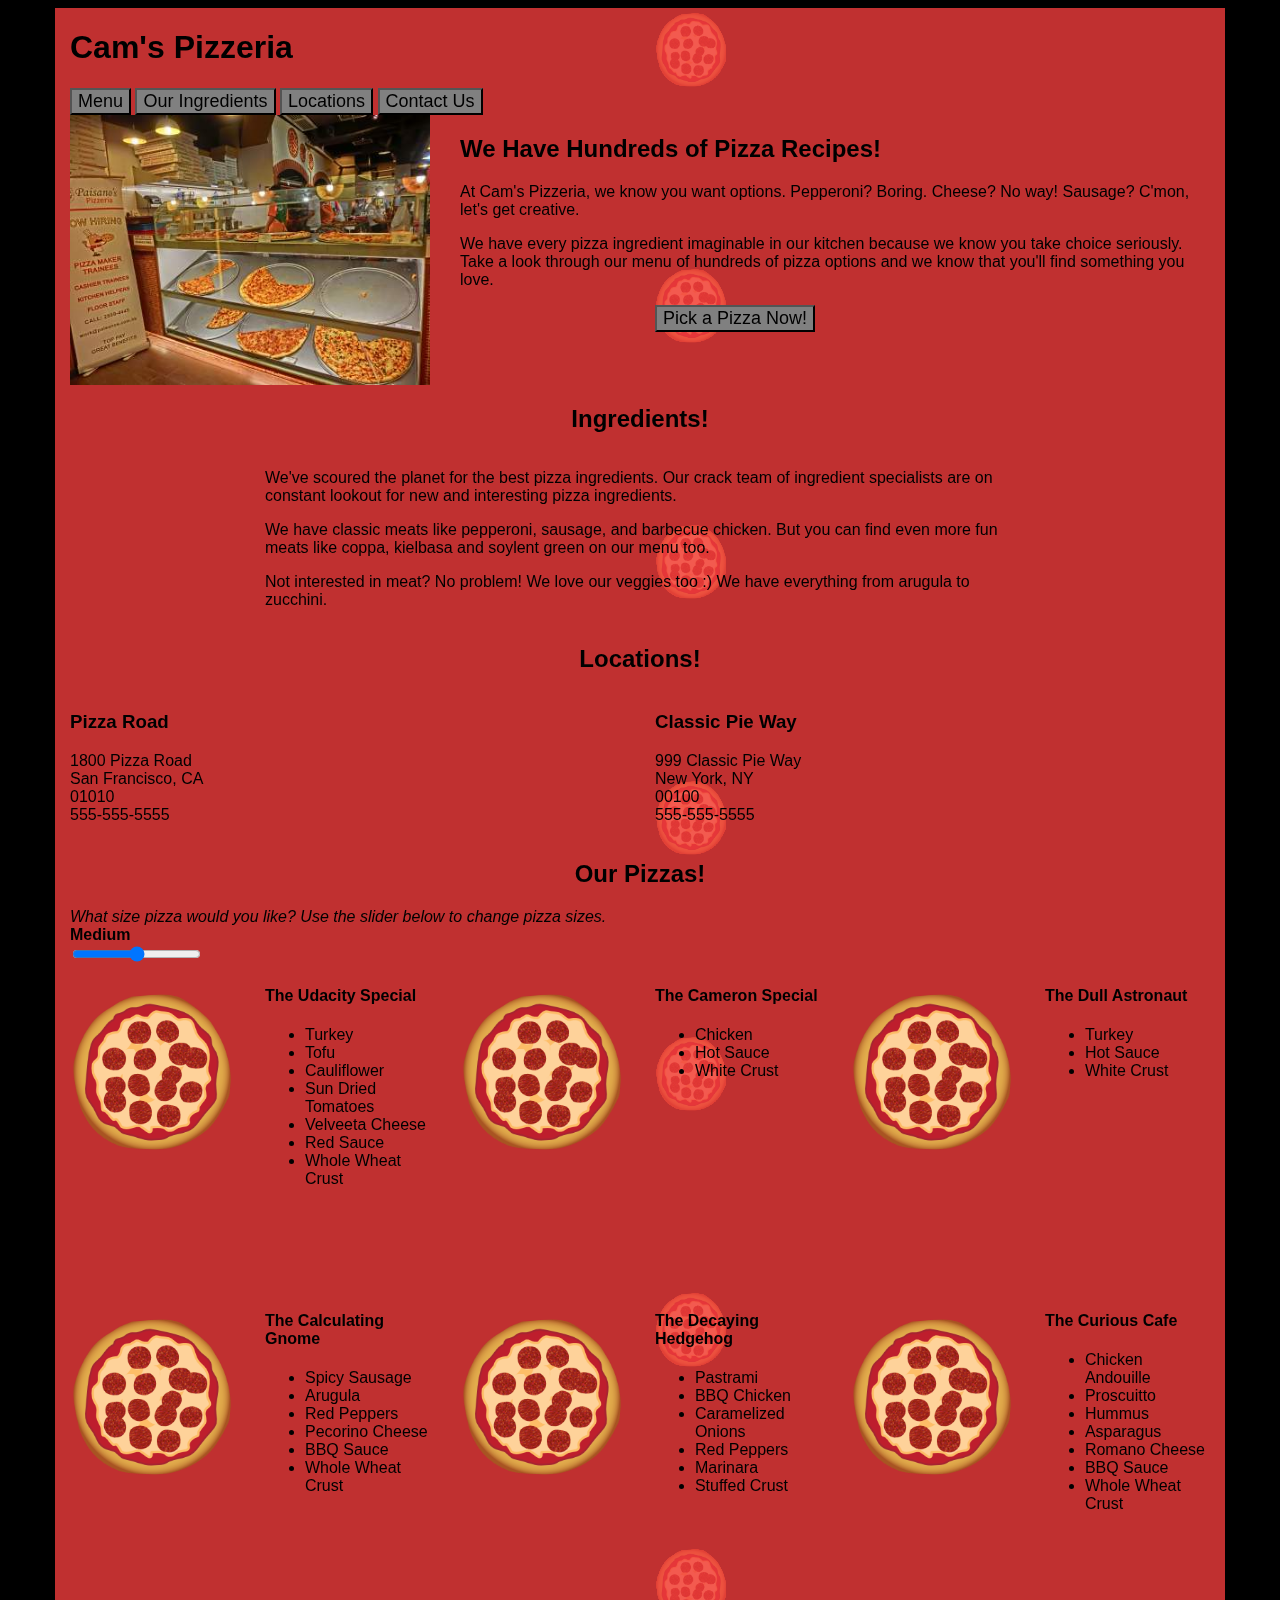
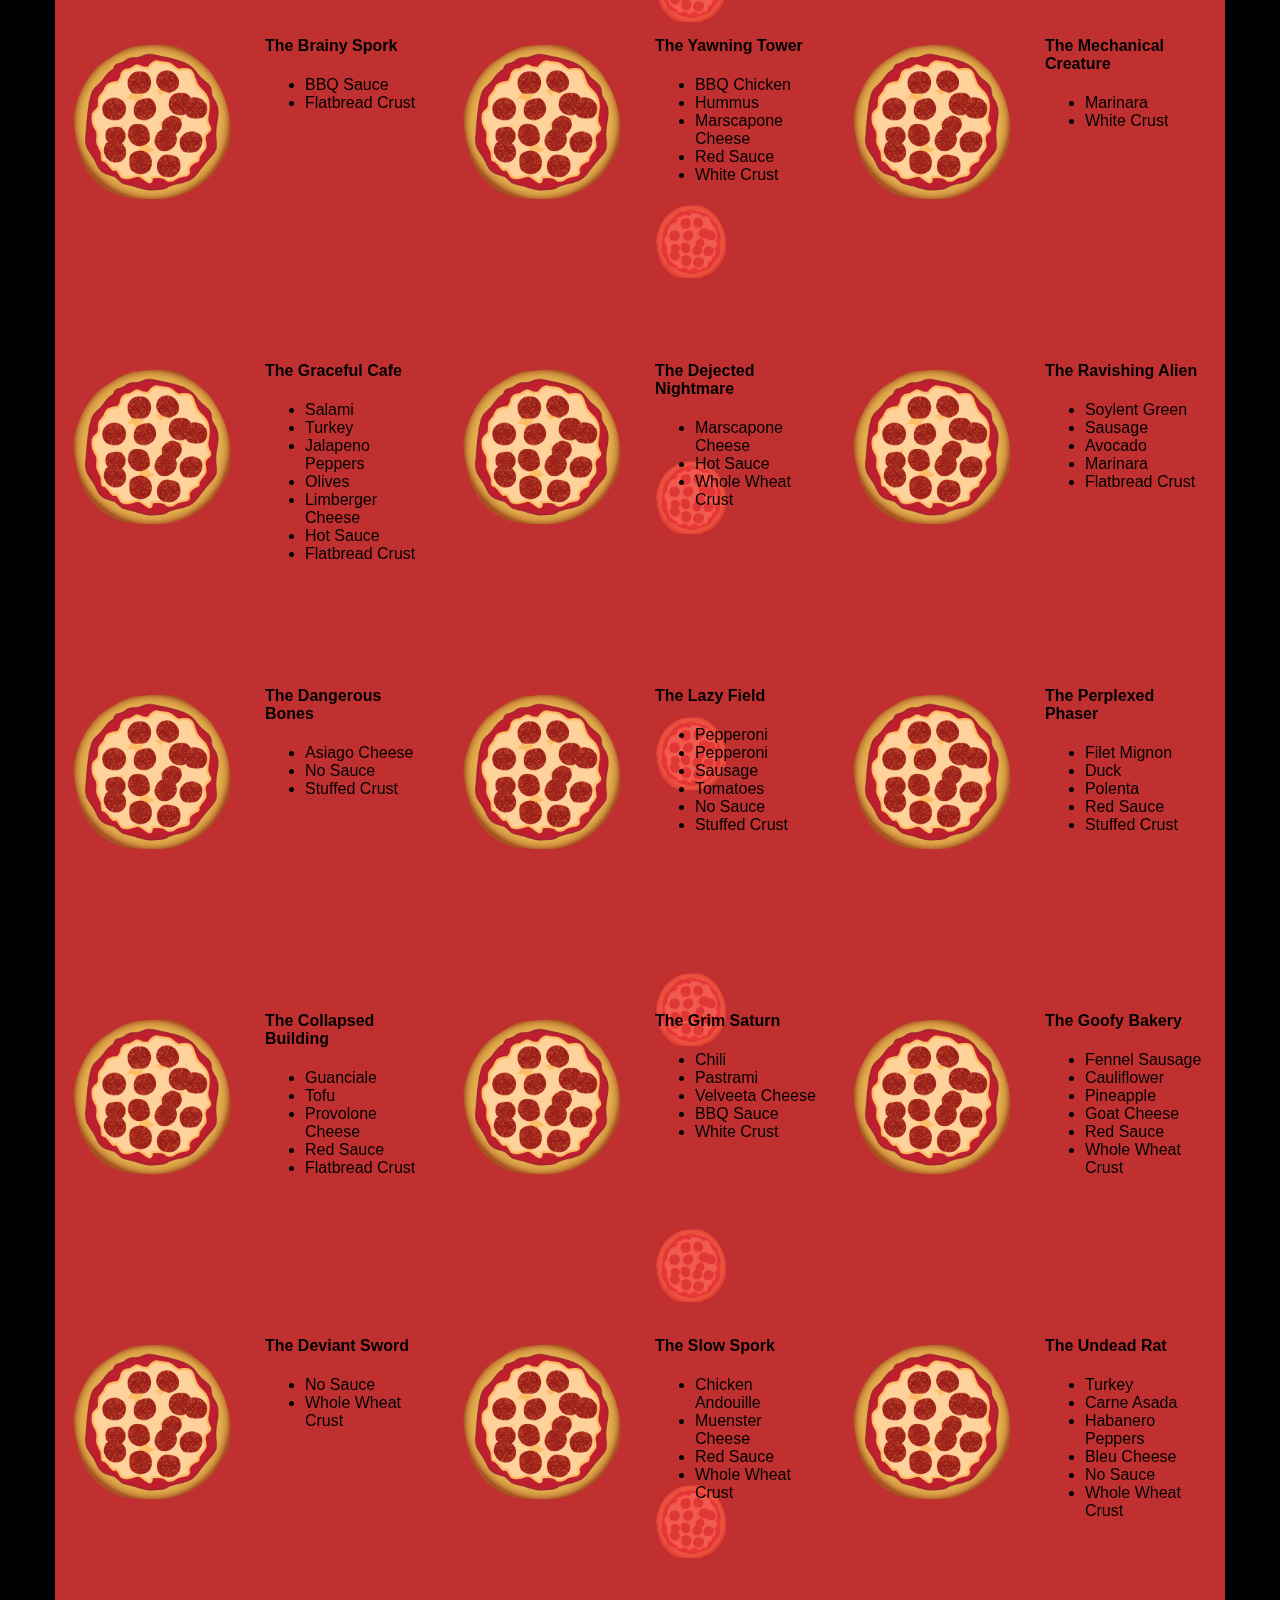
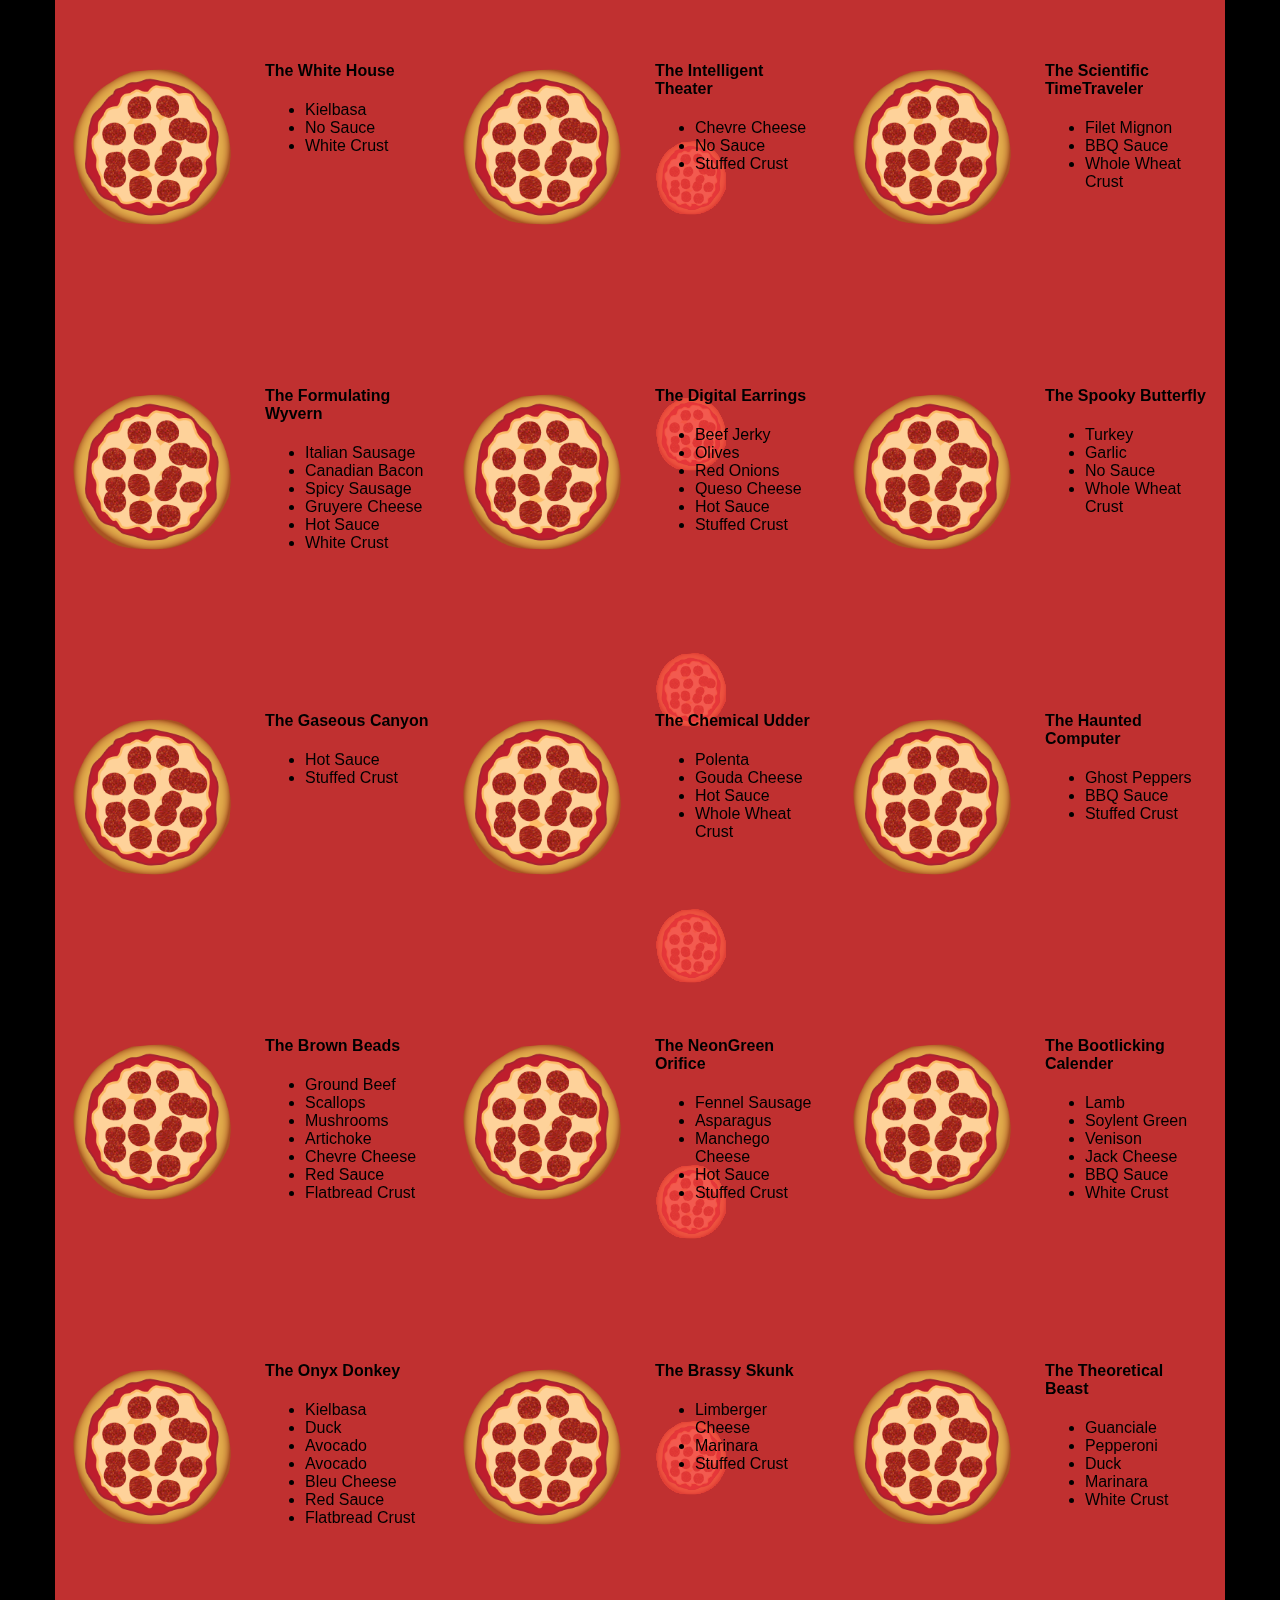
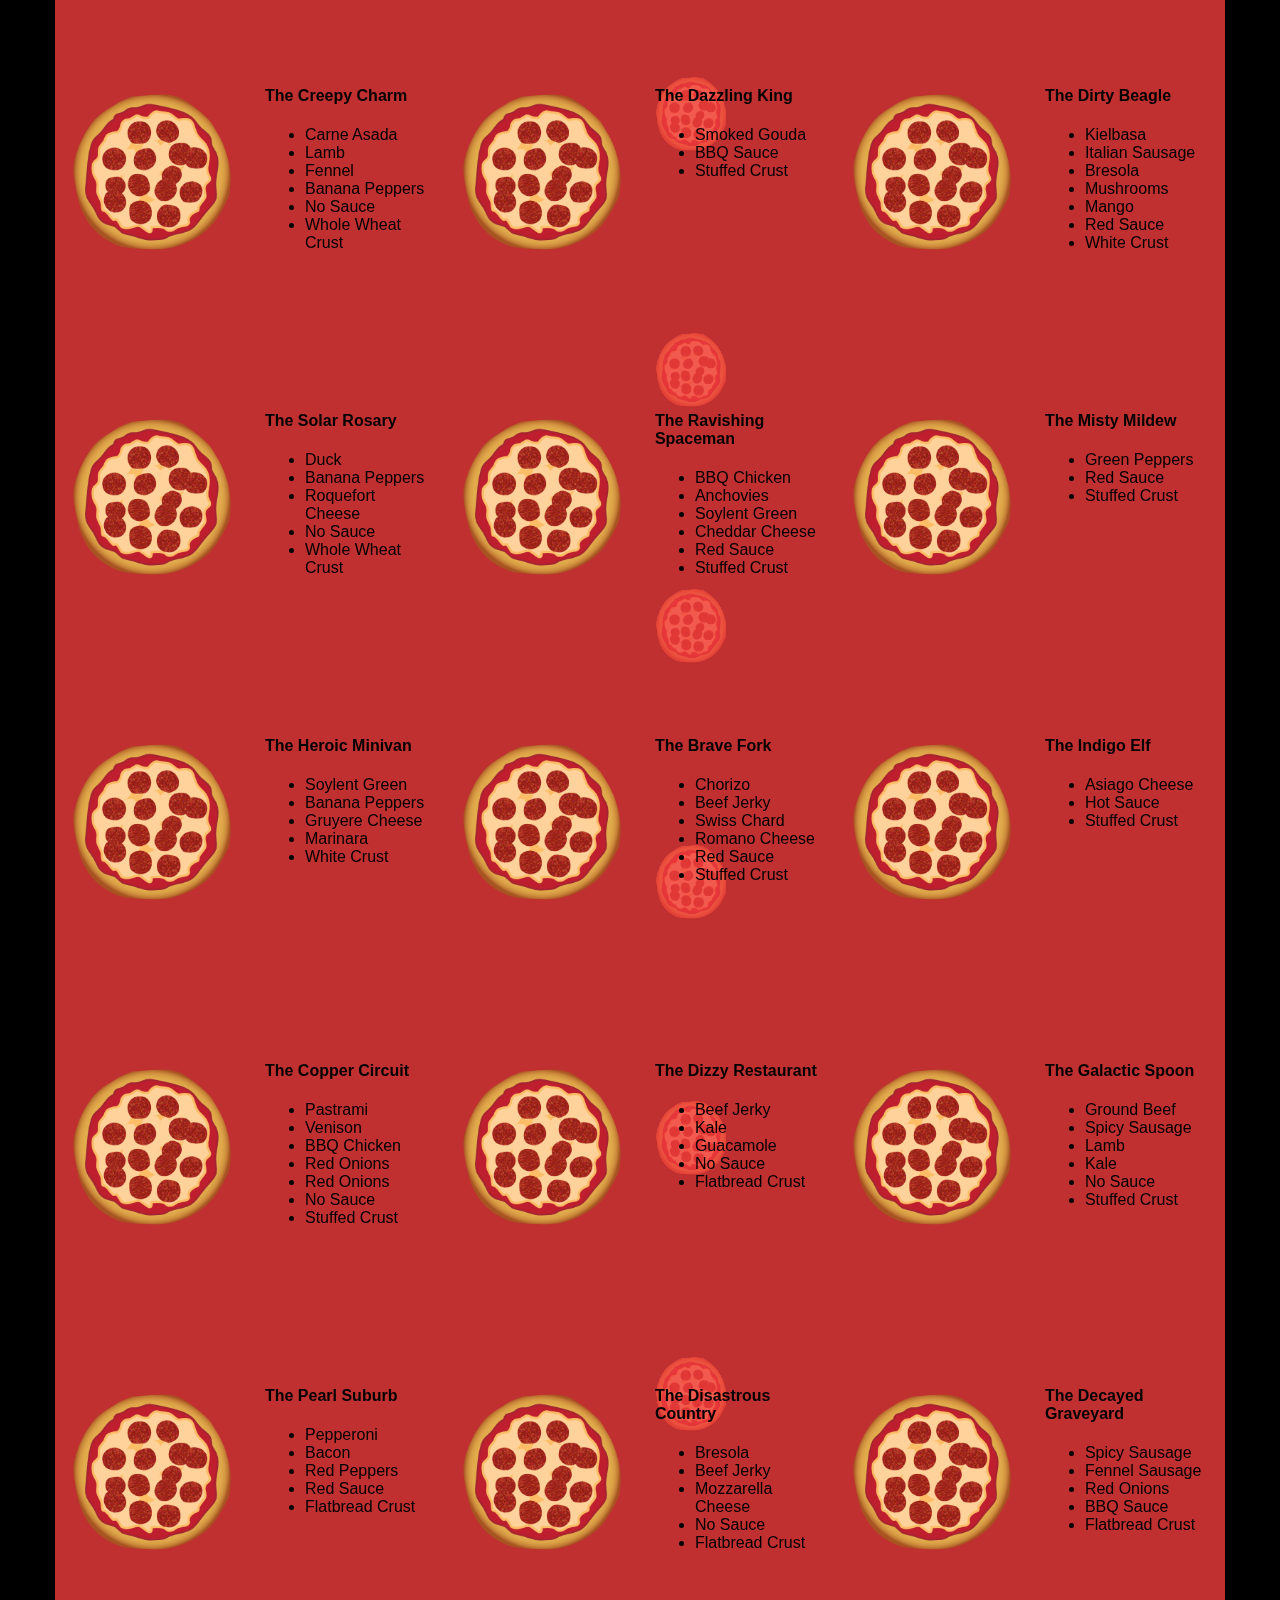
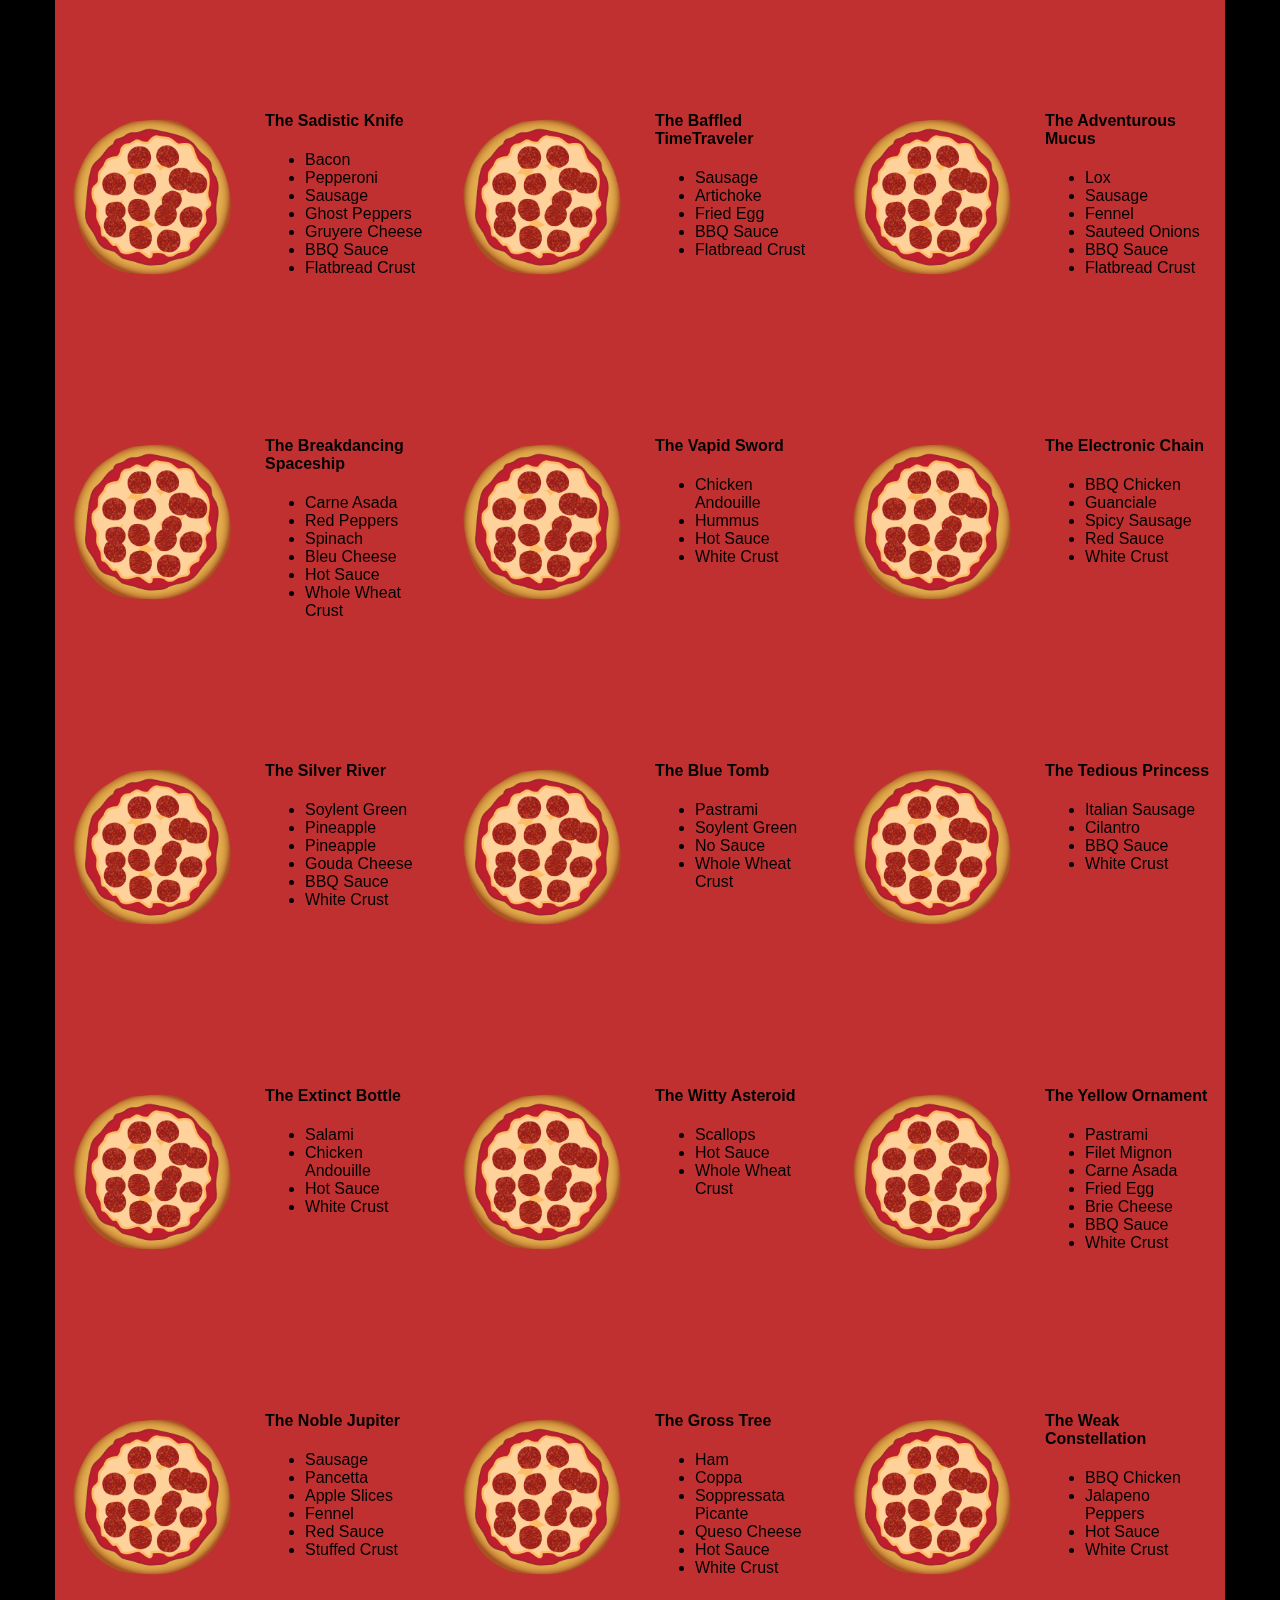
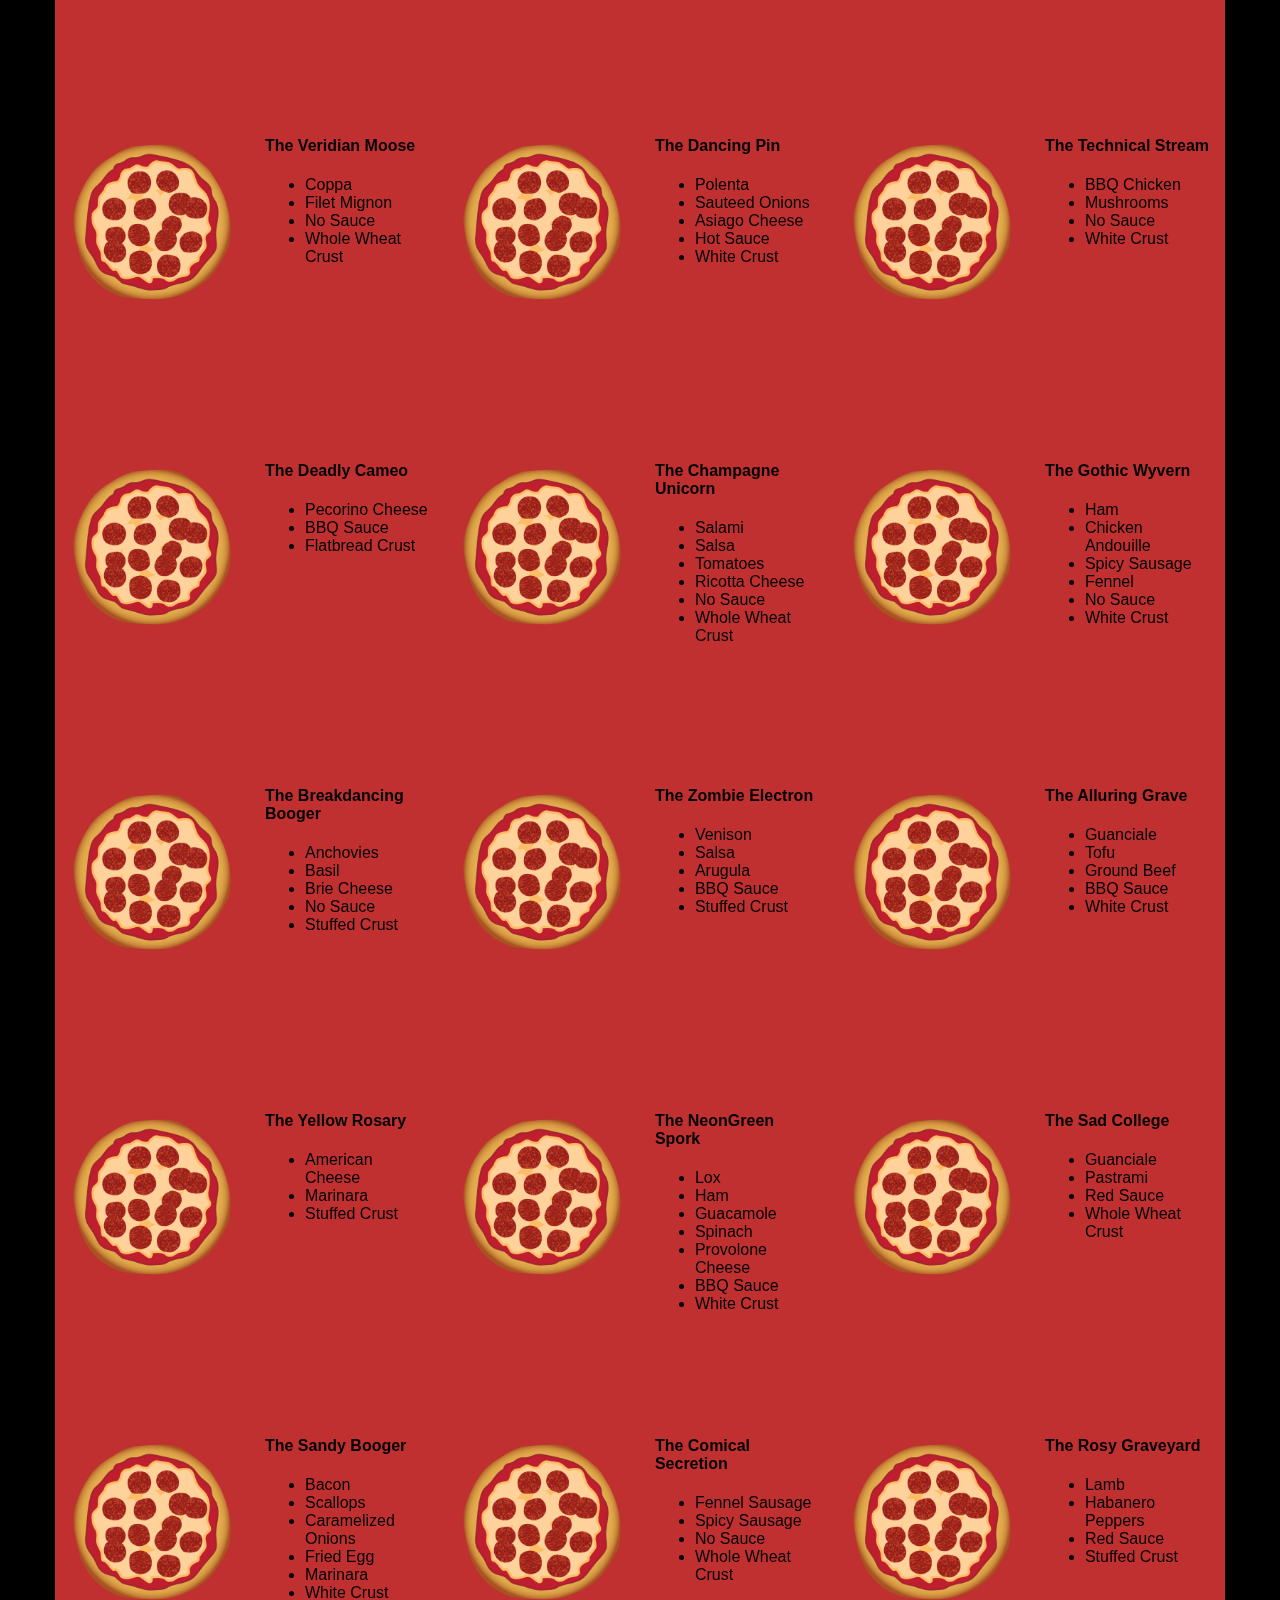
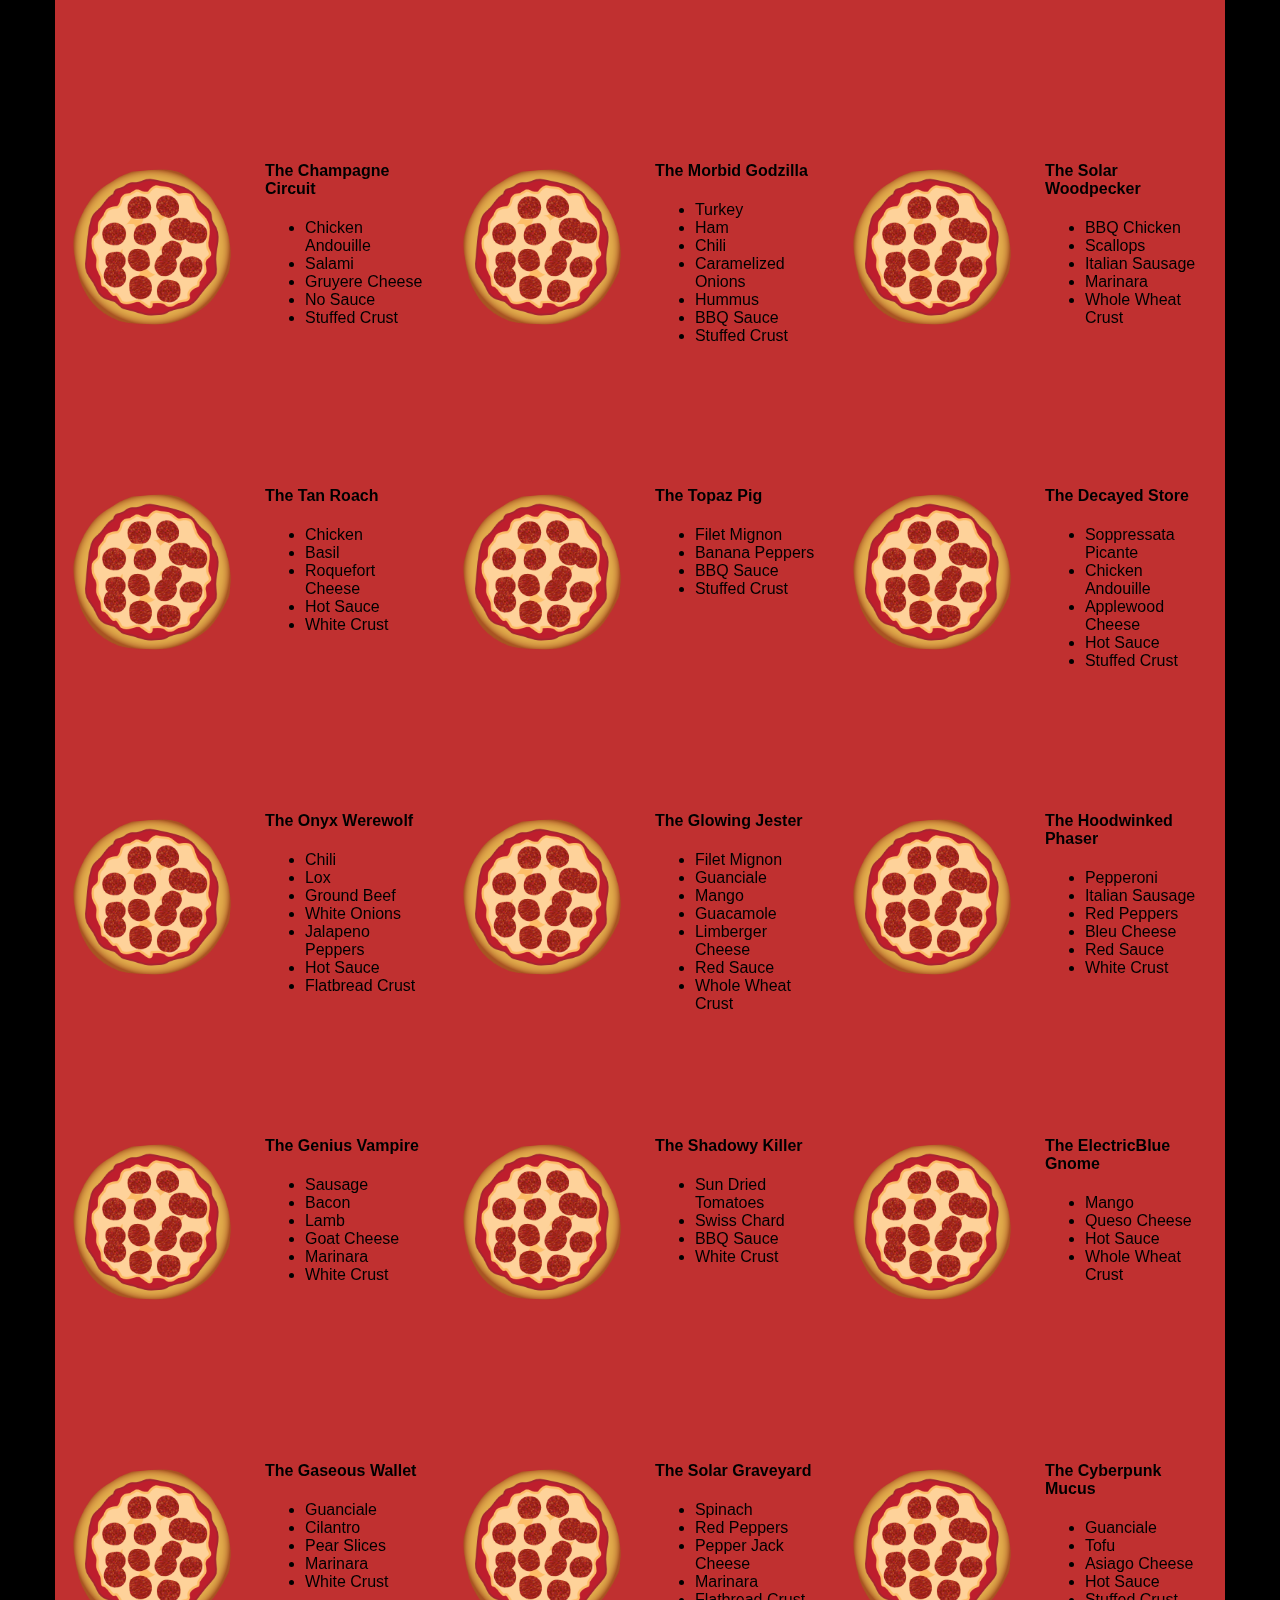
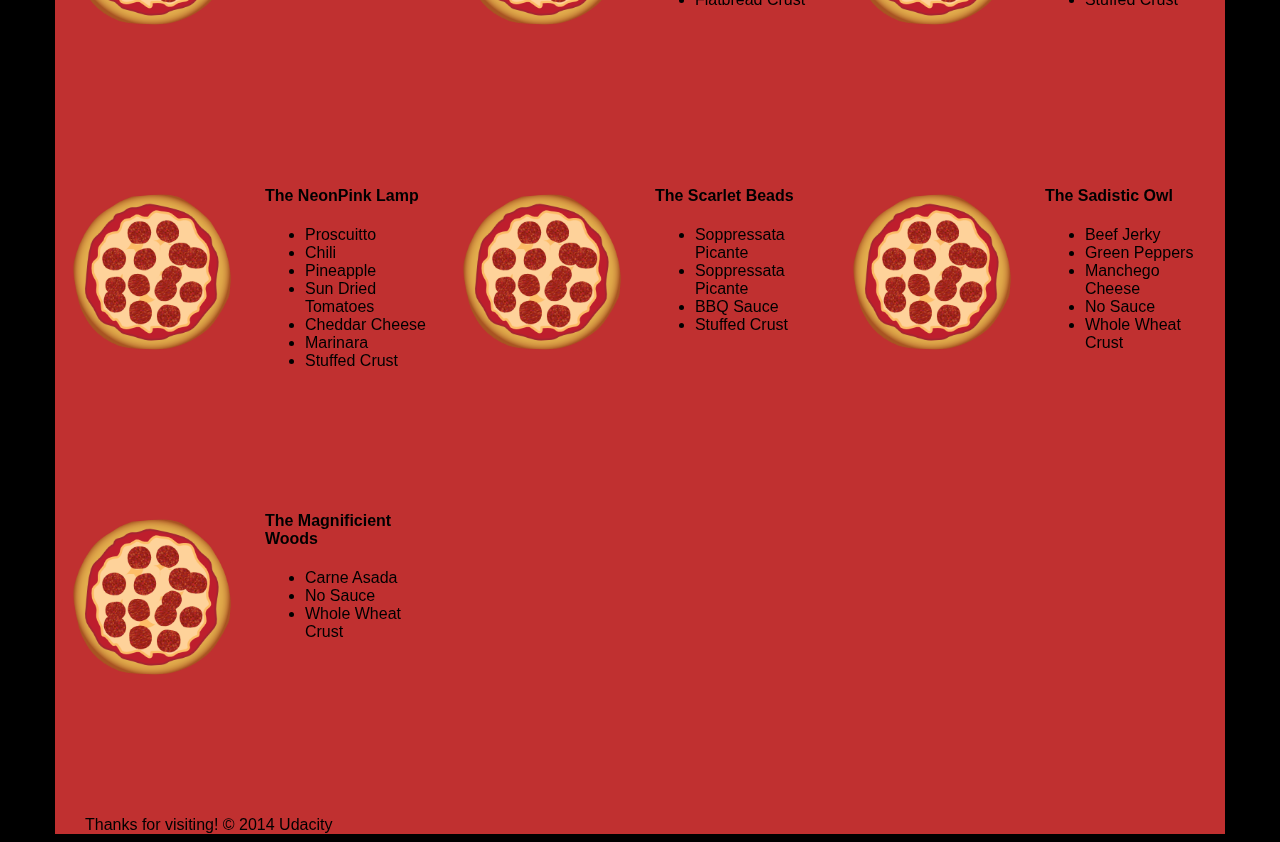
==== views/pizza.html @ 5dda882a "Pizzeria" ====
<!DOCTYPE HTML>
<html>
<head>  
	<meta http-equiv="Cache-control" content="public">
    <meta name=viewport content="width=device-width, initial-scale=1">
  <link rel="stylesheet" href="css/style.css">
  <link rel="stylesheet" href="css/bootstrap-grid.css">
</head>

<body>
  <div class="container">
    <div id="header" class="row">
      <div class="col-md-6">
        <div class="row">
          <div class="col-md-12">
            <h1>Cam's Pizzeria</h1>
            <div class="row">
              <div id="menu" class="col-md-12">
                <form action="#randomPizzas">
                  <input type="submit" value="Menu">
                </form>
                <form action="#ingredients">
                  <input type="submit" value="Our Ingredients">
                </form>
                <form action="#locations">
                  <input type="submit" value="Locations">
                </form>
                <form action="#" onsubmit="alert('Thanks for clicking! This button doesn\'t do anything because this is a fake pizzeria :\)')">
                  <input type="submit" value="Contact Us">
                </form>
              </div>
            </div>
          </div>
        </div>
      </div>
      <div id="movingPizzas1" class="col-md-6">
      </div>
    </div>
    <div id="callToAction" class="row">
      <div class="col-md-4">
        <img src="images/pizzeria.jpg" class="img-responsive"> <!-- Image credit to: http://commons.wikimedia.org/wiki/File:HK_TST_night_%E5%98%89%E8%98%AD%E9%81%93_Granville_Road_restaurant_Paisano's_Pizzeria_pizza_Dec-2013.JPG -->
      </div>
      <div class="col-md-8">
        <div class="row">
          <div class="col-md-12">
            <h2>We Have Hundreds of Pizza Recipes!</h2>            
            <p>At Cam's Pizzeria, we know you want options. Pepperoni? Boring. Cheese? No way! Sausage? C'mon, let's get creative.</p>

            <p>We have every pizza ingredient imaginable in our kitchen because we know you take choice seriously. Take a look through our menu of hundreds of pizza options and we know that you'll find something you love.</p>
          </div>
        </div>
        <div class="row">
          <div class="col-md-6 col-md-push-3">
            <form action="#randomPizzas">
              <input type="submit" value="Pick a Pizza Now!">
            </form>
          </div>
        </div>
      </div>
    </div>
    <div id="ingredients" class="row">
      <div class="col-md-8 col-md-push-2">
        <div class="row">
          <div class="col-md-12 centered">
            <h2>Ingredients!</h2>
          </div>
        </div>
        <div class="row">
          <div class="col-md-12">
            <p>We've scoured the planet for the best pizza ingredients. Our crack team of ingredient specialists are on constant lookout for new and interesting pizza ingredients.</p>

            <p>We have classic meats like pepperoni, sausage, and barbecue chicken. But you can find even more fun meats like coppa, kielbasa and soylent green on our menu too.</p>

            <p>Not interested in meat? No problem! We love our veggies too :) We have everything from arugula to zucchini.</p>
          </div>
        </div>
      </div>
    </div>
    <div id="locations" class="row">
      <div class="col-md-12">
        <h2 style="text-align: center">Locations!</h2>
        <div class="row">
          <div class="col-md-6">
            <h3>Pizza Road</h3>
            <p>1800 Pizza Road<br>San Francisco, CA<br>01010<br>555-555-5555</p>
          </div>
          <div class="col-md-6">
            <h3>Classic Pie Way</h3>
            <p>999 Classic Pie Way<br>New York, NY<br>00100<br>555-555-5555</p>
          </div>
        </div>
      </div>
    </div>
    <div id="pizzaGenerator" class="row">
      <div class="col-md-12">
        <h2 style="text-align: center">Our Pizzas!</h2>
        <div class="row">
          <div class="col-md-12">
            <em>What size pizza would you like? Use the slider below to change pizza sizes.</em>
          </div>
          <div id="pizzaSize" class="col-md-6">Medium</div>
          <div class="col-md-12">
            <input id="sizeSlider" type="range" min="1" max="3" value="2" step="1" onchange="resizePizzas(this.value)"></input>
          </div>
        </div>
        <div id="randomPizzas" class="row">
          <div id="pizza0" class="randomPizzaContainer" style="width:33.33%;">
            <div class="col-md-6">
              <img src="images/pizza.png" class="img-responsive">
            </div>
            <div class="col-md-6">
              <h4>The Udacity Special</h4>
              <ul>
                <li>Turkey</li>
                <li>Tofu</li>
                <li>Cauliflower</li>
                <li>Sun Dried Tomatoes</li>
                <li>Velveeta Cheese</li>
                <li>Red Sauce</li>
                <li>Whole Wheat Crust</li>
              </ul>
            </div>
          </div>
          <div id="pizza1" class="randomPizzaContainer" style="width:33.33%;">
            <div class="col-md-6">
              <img src="images/pizza.png" class="img-responsive">
            </div>
            <div class="col-md-6">
              <h4>The Cameron Special</h4>
              <ul>
                <li>Chicken</li>
                <li>Hot Sauce</li>
                <li>White Crust</li>
              </ul>
            </div>
          </div>
        </div>
      </div>
    </div>
    <div id="footer" class="col-md-12">Thanks for visiting! &copy; 2014 Udacity</div>
  </div>
  <script type="text/javascript" src="js/main.js"></script>
</body>

</html>
---- views/css/style.css ----
/** {
  outline: 1px solid red !important;
}*/
* {
  -webkit-box-sizing: border-box;
  -moz-box-sizing: border-box;
  -box-sizing: border-box;
}

body {
  font-family: "Trebuchet MS", Helvetica, sans-serif;
  background: black;
}

input {
  background: grey;
  font-size: 18px;
}

form {
  display: inline-block;
}

.centered {
  text-align: center;
}

#pizzaSize {
  font-weight: 800;
}

.mover {
  position: fixed;
  width: 256px;
  z-index: -1;
}

.randomPizzaContainer {
  float: left;
  display: flex;
}

.randomPizzaContainer:after {
  content: "";
  display: table;
  clear:both;
}

 .container {
  background-color: rgba(240, 60, 60, 0.8);
}

/**backface-visibility: hidden;*/
transform: translateZ(0);
transform: translate3d(0,0,0);
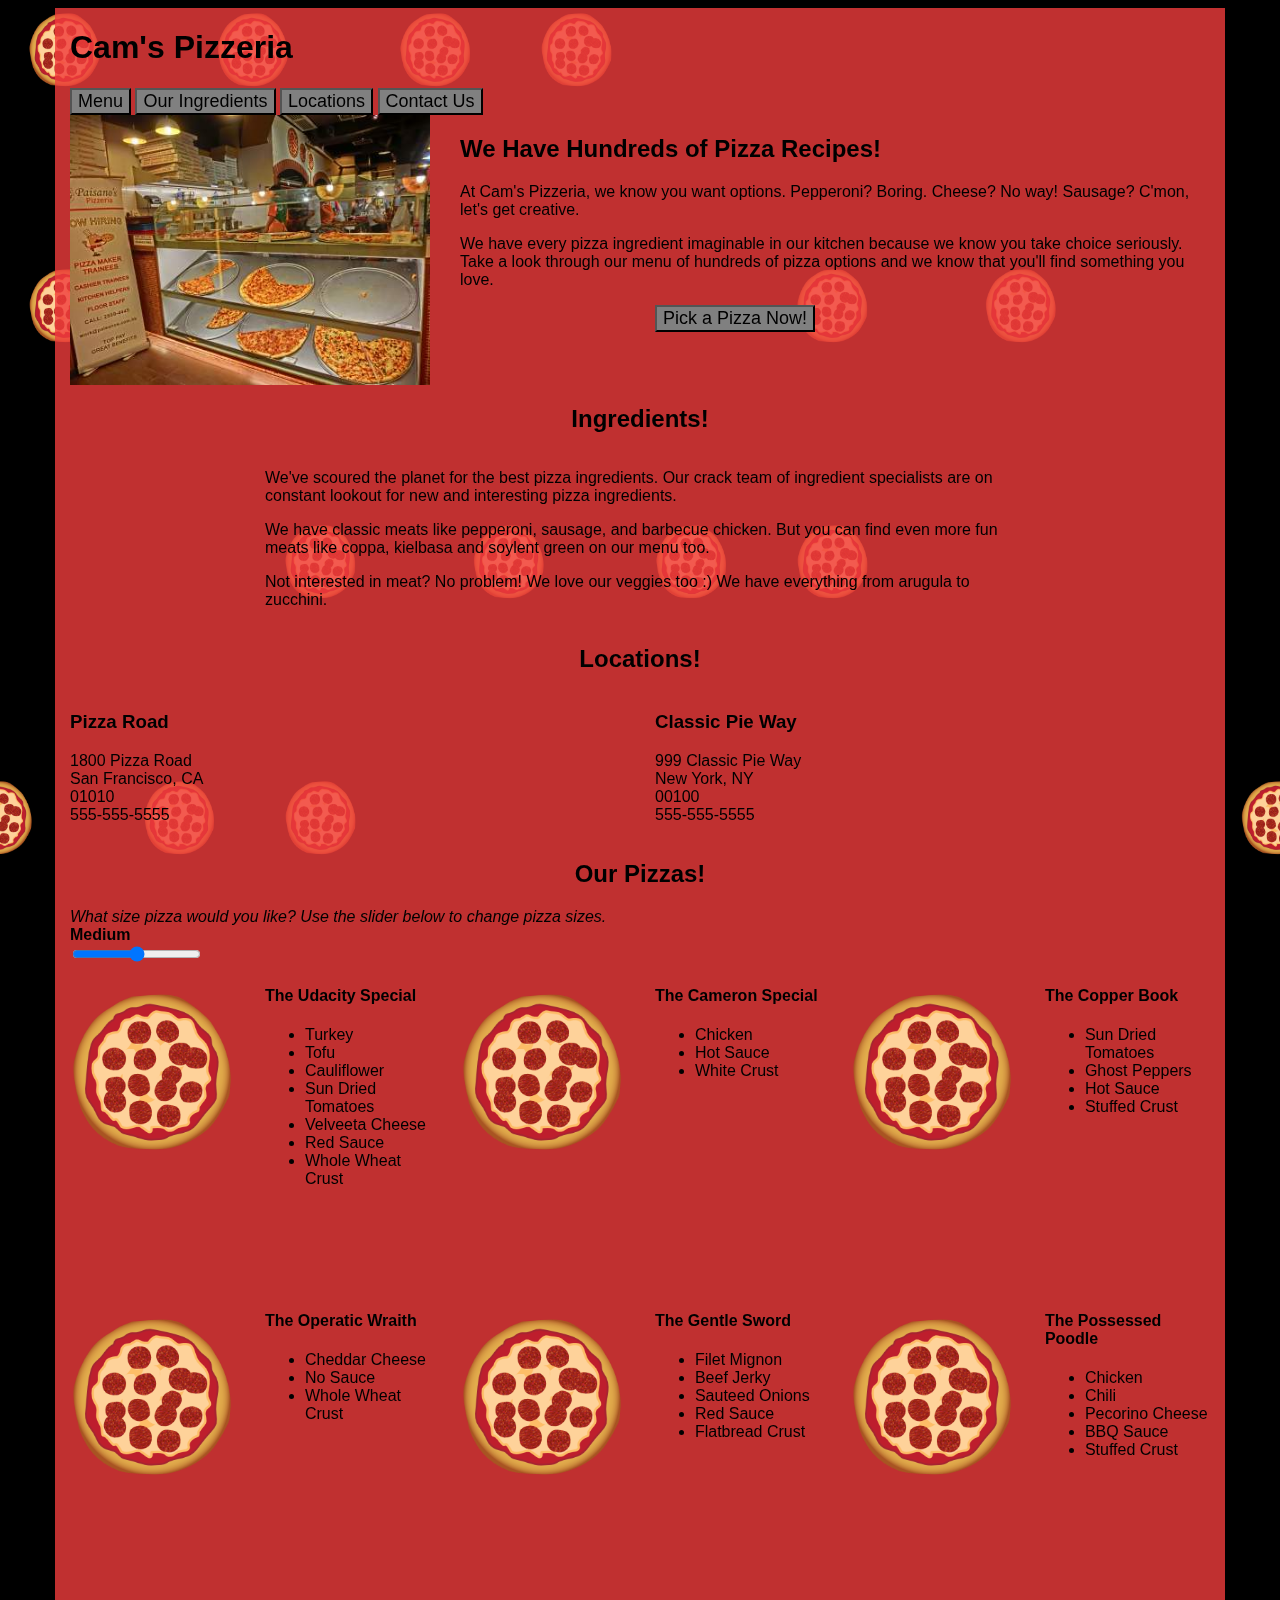
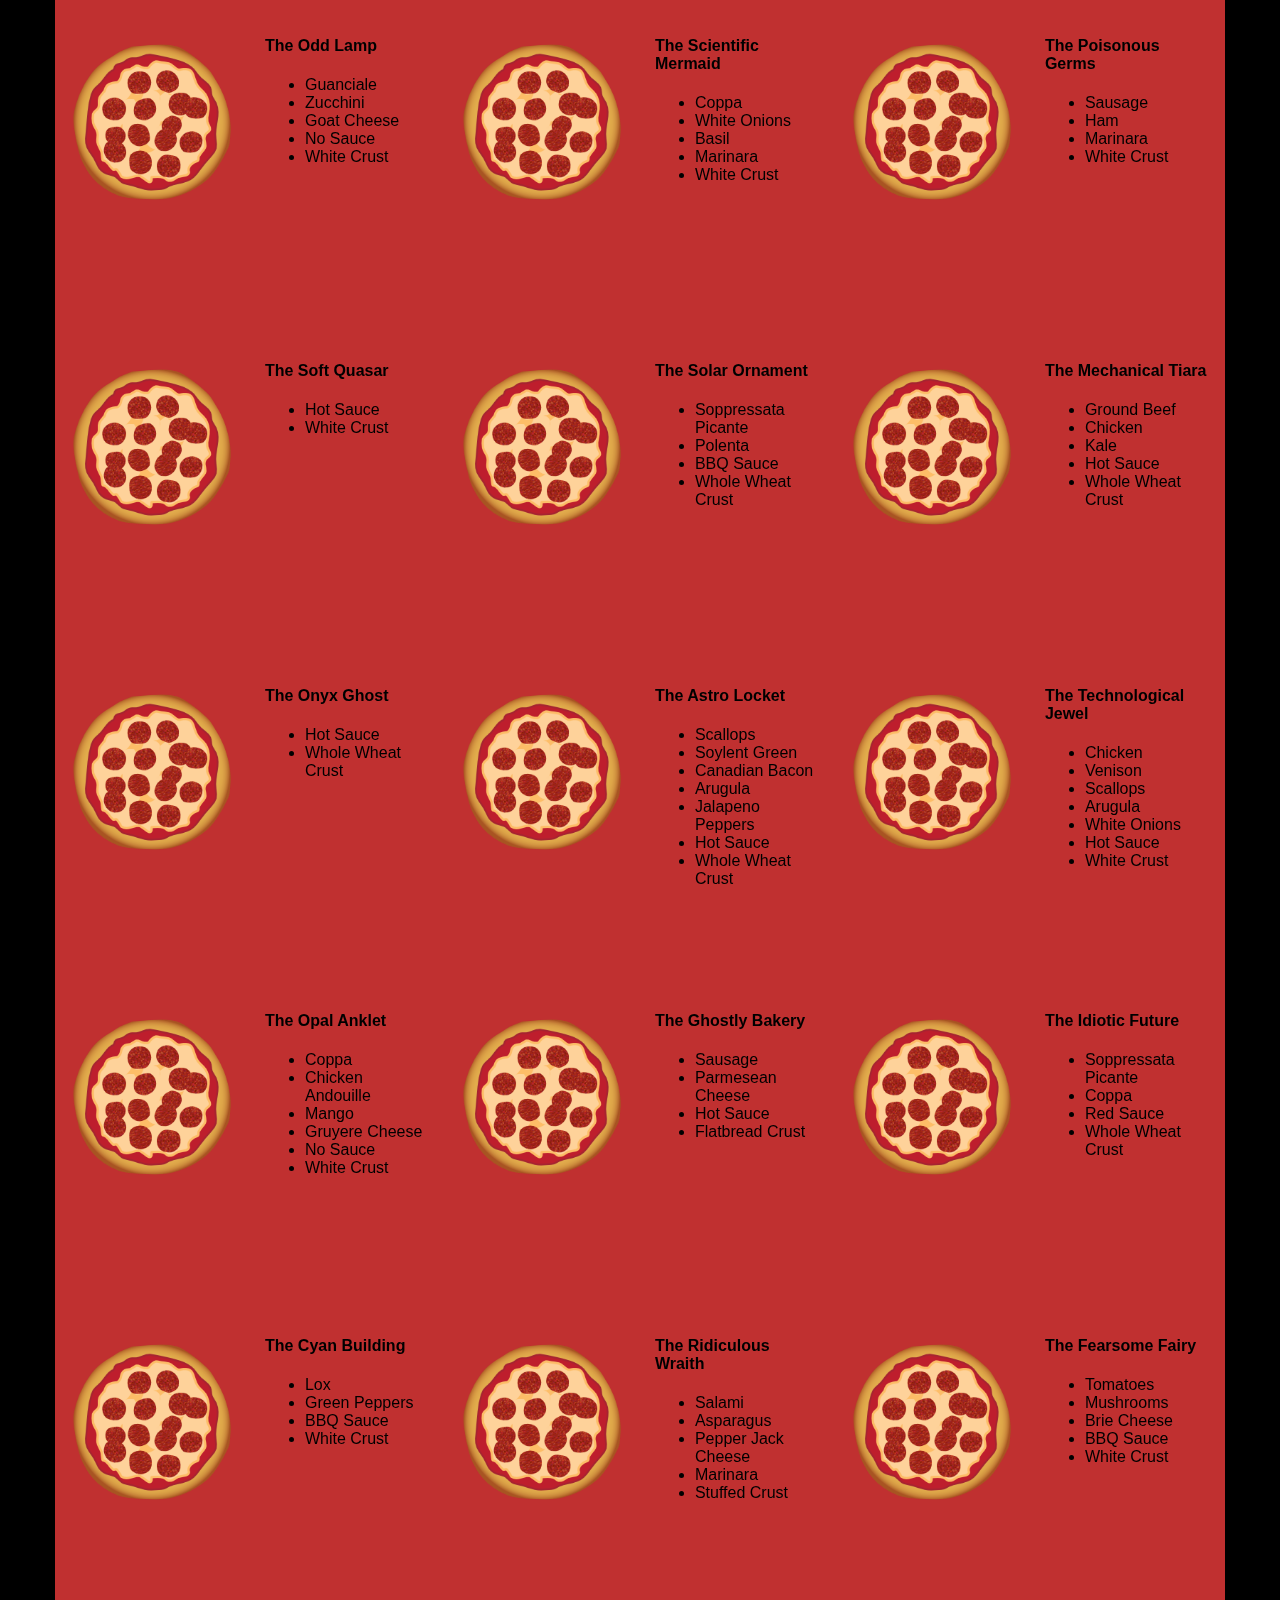
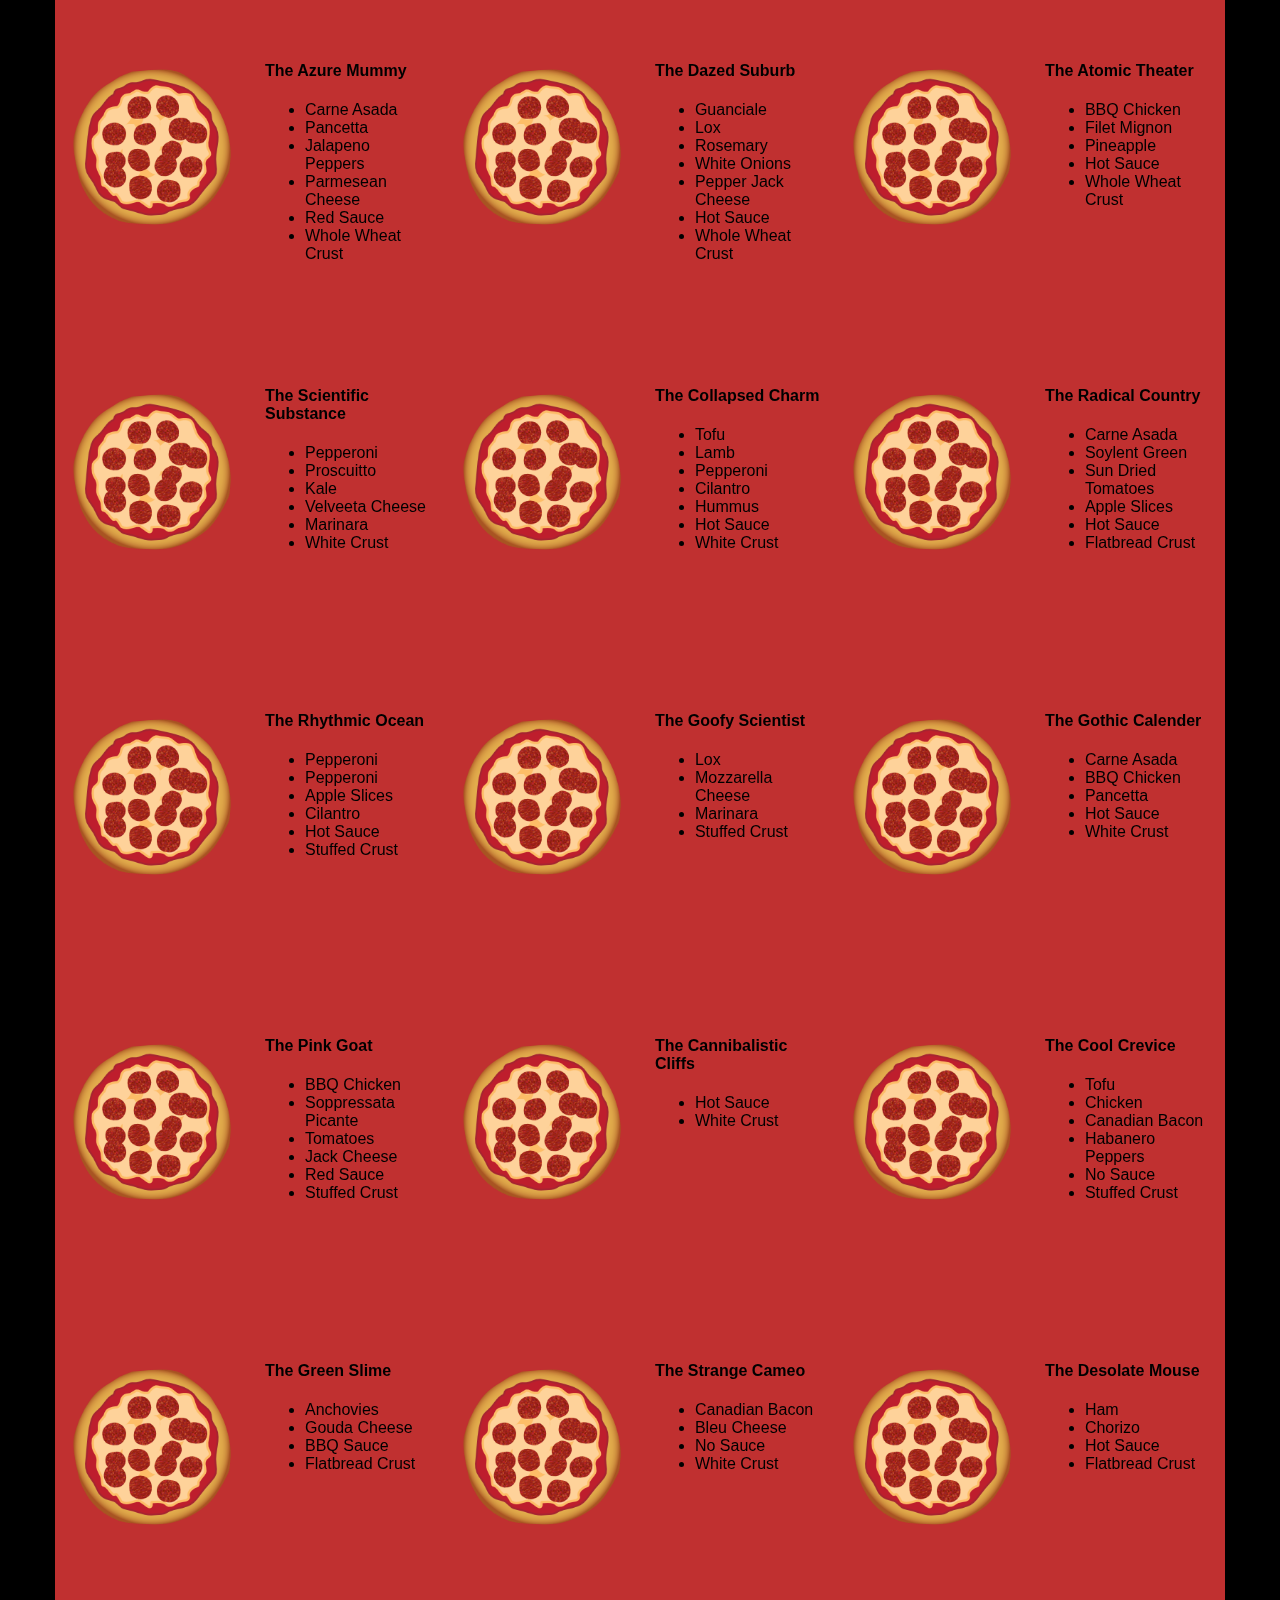
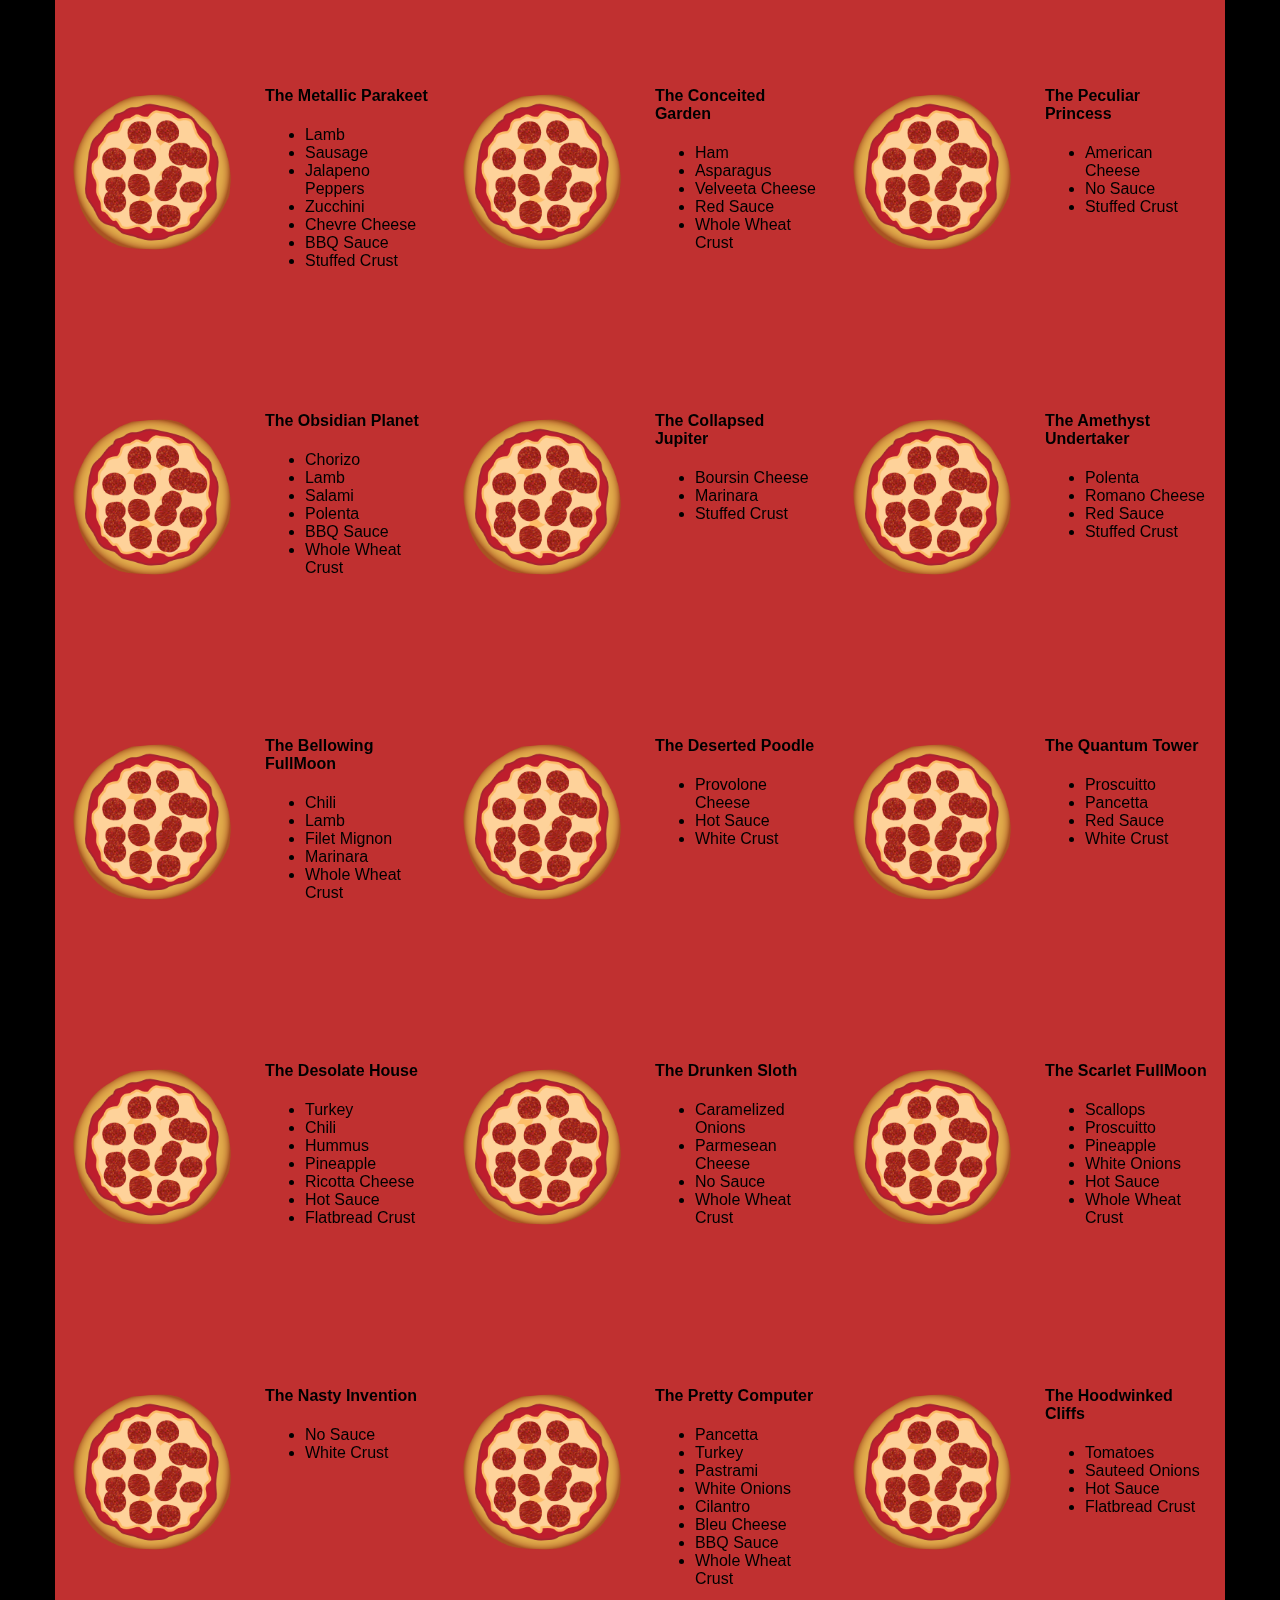
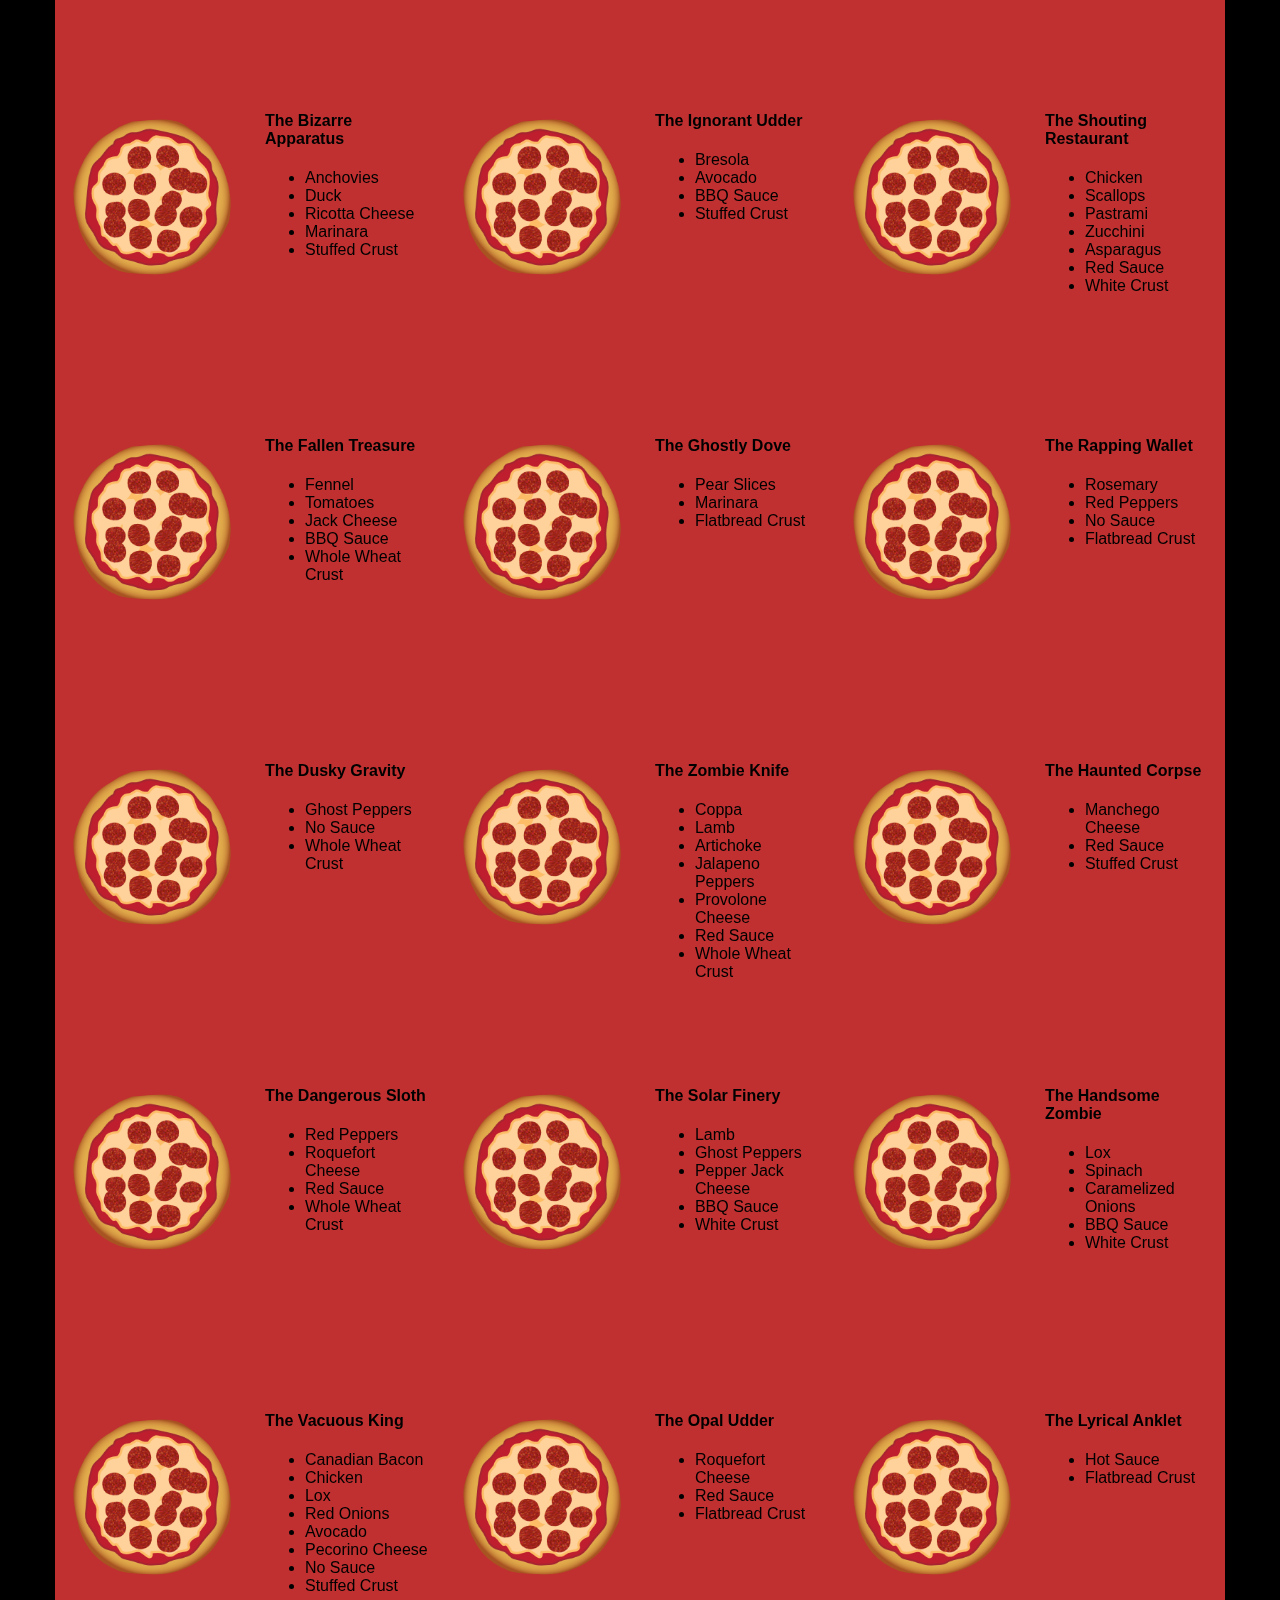
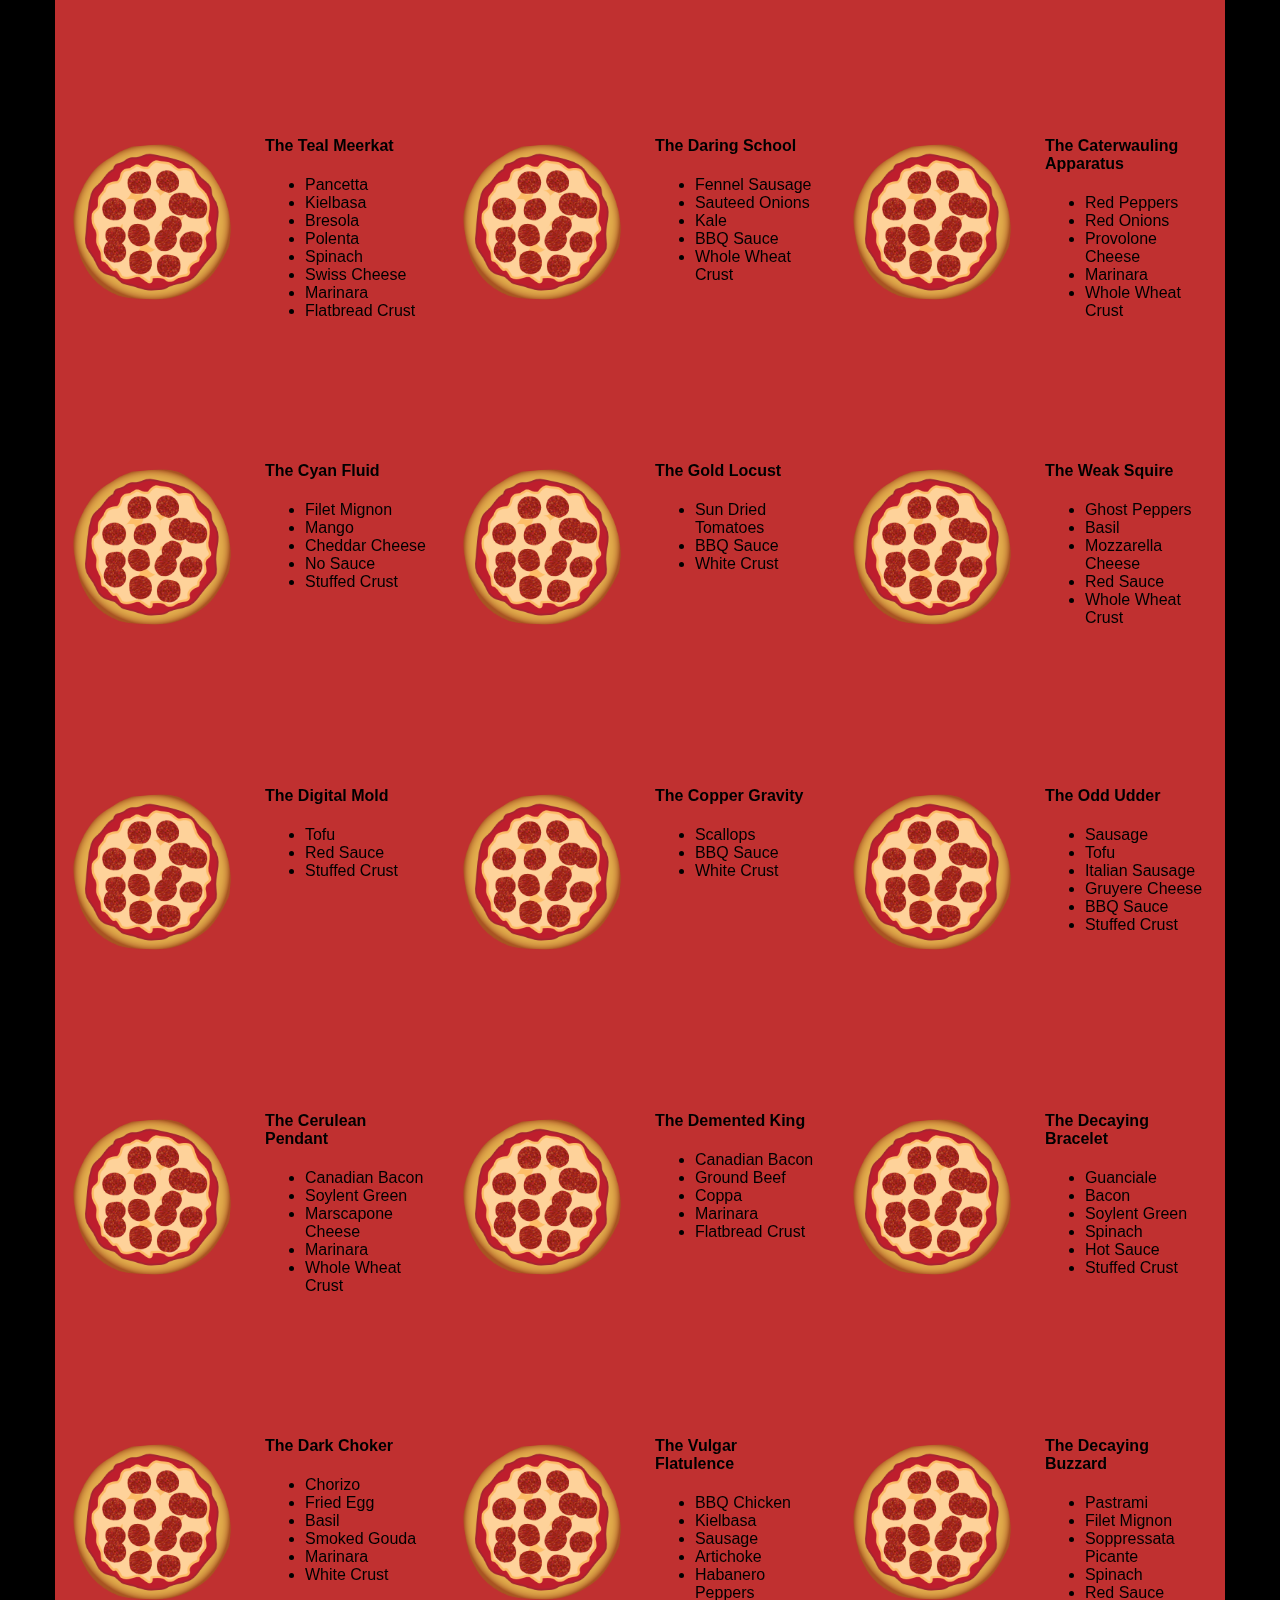
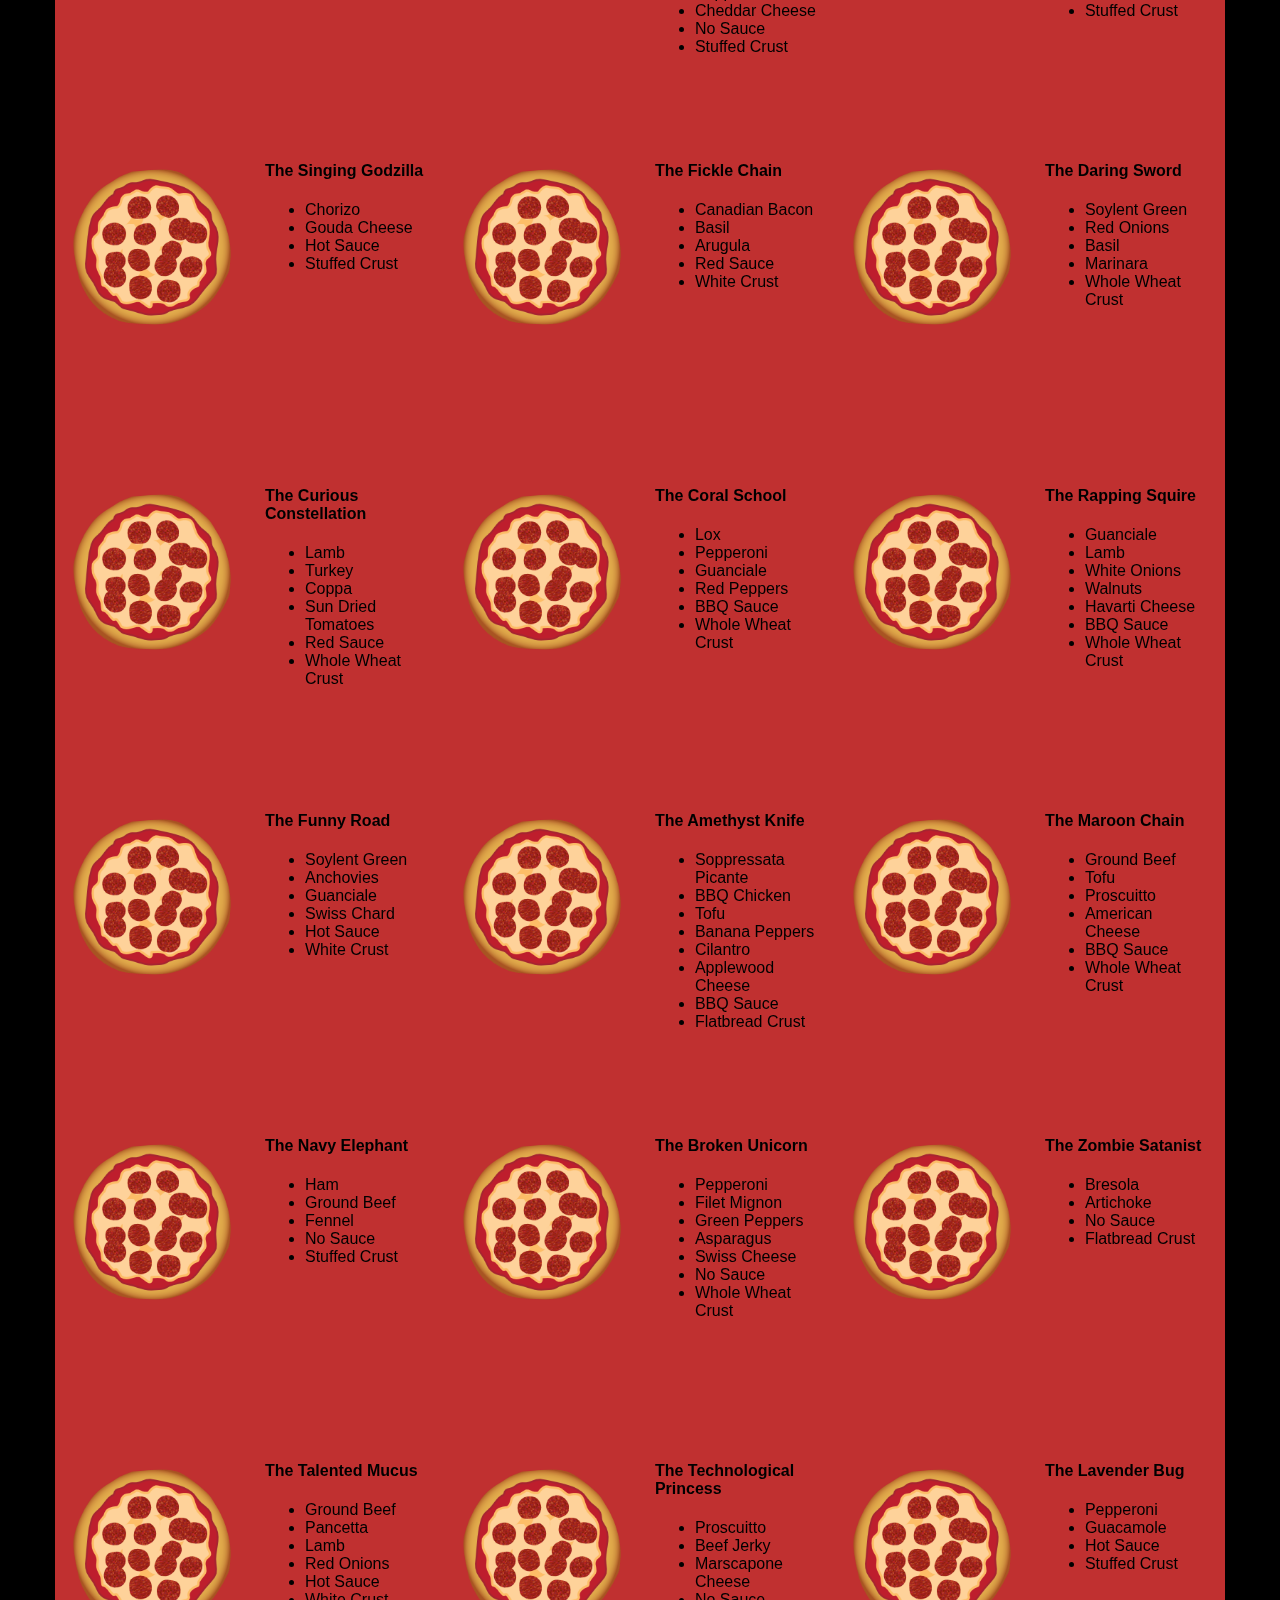
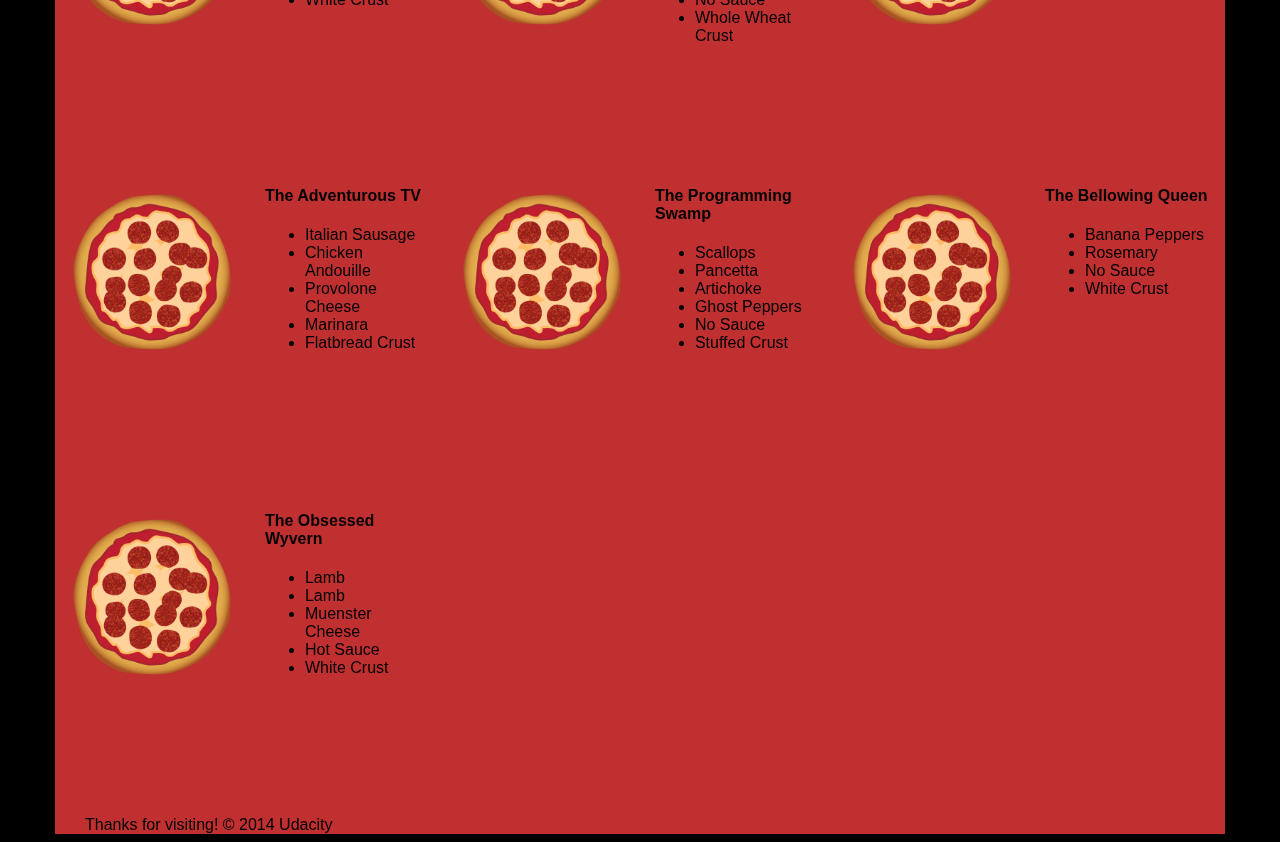
==== commit 931cc67a: "sat" ====
--- a/views/pizza.html
+++ b/views/pizza.html
@@ -1,145 +1,349 @@
 <!DOCTYPE HTML>
 <html>
-<head>  
-	<meta http-equiv="Cache-control" content="public">
+
+<head>
+    <meta http-equiv="Cache-control" content="public">
     <meta name=viewport content="width=device-width, initial-scale=1">
-  <link rel="stylesheet" href="css/style.css">
-  <link rel="stylesheet" href="css/bootstrap-grid.css">
+    <link rel="stylesheet" "media=all" href="css/style.css">
+    <link rel="stylesheet" "media=all" href="css/bootstrap-grid.css">
 </head>
 
 <body>
-  <div class="container">
-    <div id="header" class="row">
-      <div class="col-md-6">
-        <div class="row">
-          <div class="col-md-12">
-            <h1>Cam's Pizzeria</h1>
-            <div class="row">
-              <div id="menu" class="col-md-12">
-                <form action="#randomPizzas">
-                  <input type="submit" value="Menu">
-                </form>
-                <form action="#ingredients">
-                  <input type="submit" value="Our Ingredients">
-                </form>
-                <form action="#locations">
-                  <input type="submit" value="Locations">
-                </form>
-                <form action="#" onsubmit="alert('Thanks for clicking! This button doesn\'t do anything because this is a fake pizzeria :\)')">
-                  <input type="submit" value="Contact Us">
-                </form>
-              </div>
-            </div>
-          </div>
-        </div>
-      </div>
-      <div id="movingPizzas1" class="col-md-6">
-      </div>
+    <div class="container">
+        <div id="header" class="row">
+            <div class="col-md-6">
+                <div class="row">
+                    <div class="col-md-12">
+                        <h1>Cam's Pizzeria</h1> 
+                        <div class="row">
+                            <div id="menu" class="col-md-12">
+                                <form action="#randomPizzas">
+                                    <input type="submit" value="Menu">
+                                </form>
+                                <form action="#ingredients">
+                                    <input type="submit" value="Our Ingredients">
+                                </form>
+                                <form action="#locations">
+                                    <input type="submit" value="Locations">
+                                </form>
+                                <form action="#" onsubmit="alert('Thanks for clicking! This button doesn't do anything because this is a fake pizzeria :\)')">
+                                    <input type="submit" value="Contact Us">
+                                </form>
+                            </div>
+                        </div>
+                    </div>
+                </div>
+            </div>
+            <div id="movingPizzas1" class="col-md-6"></div>
+        </div>
+        <div id="callToAction" class="row">
+            <div class="col-md-4">
+                <img src="images/pizzeria.jpg" class="img-responsive">
+            </div>
+            <div class="col-md-8">
+                <div class="row">
+                    <div class="col-md-12">
+                        <h2>We Have Hundreds of Pizza Recipes!</h2> 
+                        <p>At Cam's Pizzeria, we know you want options. Pepperoni? Boring. Cheese? No way! Sausage? C'mon, let's get creative.</p>
+                        <p>We have every pizza ingredient imaginable in our kitchen because we know you take choice seriously. Take a look through our menu of hundreds of pizza options and we know that you'll find something you love.</p>
+                    </div>
+                </div>
+                <div class="row">
+                    <div class="col-md-6 col-md-push-3">
+                        <form action="#randomPizzas">
+                            <input type="submit" value="Pick a Pizza Now!">
+                        </form>
+                    </div>
+                </div>
+            </div>
+        </div>
+        <div id="ingredients" class="row">
+            <div class="col-md-8 col-md-push-2">
+                <div class="row">
+                    <div class="col-md-12 centered">
+                        <h2>Ingredients!</h2> 
+                    </div>
+                </div>
+                <div class="row">
+                    <div class="col-md-12">
+                        <p>We've scoured the planet for the best pizza ingredients. Our crack team of ingredient specialists are on constant lookout for new and interesting pizza ingredients.</p>
+                        <p>We have classic meats like pepperoni, sausage, and barbecue chicken. But you can find even more fun meats like coppa, kielbasa and soylent green on our menu too.</p>
+                        <p>Not interested in meat? No problem! We love our veggies too :) We have everything from arugula to zucchini.</p>
+                    </div>
+                </div>
+            </div>
+        </div>
+        <div id="locations" class="row">
+            <div class="col-md-12">
+                <h2 style="text-align: center">Locations!</h2> 
+                <div class="row">
+                    <div class="col-md-6">
+                        <h3>Pizza Road</h3> 
+                        <p>1800 Pizza Road
+                            <br>San Francisco, CA
+                            <br>01010
+                            <br>555-555-5555</p>
+                    </div>
+                    <div class="col-md-6">
+                        <h3>Classic Pie Way</h3> 
+                        <p>999 Classic Pie Way
+                            <br>New York, NY
+                            <br>00100
+                            <br>555-555-5555</p>
+                    </div>
+                </div>
+            </div>
+        </div>
+        <div id="pizzaGenerator" class="row">
+            <div class="col-md-12">
+                <h2 style="text-align: center">Our Pizzas!</h2> 
+                <div class="row">
+                    <div class="col-md-12"> <em>What size pizza would you like? Use the slider below to change pizza sizes.</em> 
+                    </div>
+                    <div id="pizzaSize" class="col-md-6">Medium</div>
+                    <div class="col-md-12">
+                        <input id="sizeSlider" type="range" min="1" max="3" value="2" step="1" onchange="resizePizzas(this.value)"></input>
+                    </div>
+                </div>
+                <div id="randomPizzas" class="row">
+                    <div id="pizza0" class="randomPizzaContainer" style="width:33.33%;">
+                        <div class="col-md-6">
+                            <img src="images/pizza.png" class="img-responsive">
+                        </div>
+                        <div class="col-md-6">
+                            <h4>The Udacity Special</h4> 
+                            <ul>
+                                <li>Turkey</li>
+                                <li>Tofu</li>
+                                <li>Cauliflower</li>
+                                <li>Sun Dried Tomatoes</li>
+                                <li>Velveeta Cheese</li>
+                                <li>Red Sauce</li>
+                                <li>Whole Wheat Crust</li>
+                            </ul>
+                        </div>
+                    </div>
+                    <div id="pizza1" class="randomPizzaContainer" style="width:33.33%;">
+                        <div class="col-md-6">
+                            <img src="images/pizza.png" class="img-responsive">
+                        </div>
+                        <div class="col-md-6">
+                            <h4>The Cameron Special</h4> 
+                            <ul>
+                                <li>Chicken</li>
+                                <li>Hot Sauce</li>
+                                <li>White Crust</li>
+                            </ul>
+                        </div>
+                    </div>
+                </div>
+            </div>
+        </div>
+        <div id="footer" class="col-md-12">Thanks for visiting! &copy; 2014 Udacity</div>
     </div>
-    <div id="callToAction" class="row">
-      <div class="col-md-4">
-        <img src="images/pizzeria.jpg" class="img-responsive"> <!-- Image credit to: http://commons.wikimedia.org/wiki/File:HK_TST_night_%E5%98%89%E8%98%AD%E9%81%93_Granville_Road_restaurant_Paisano's_Pizzeria_pizza_Dec-2013.JPG -->
-      </div>
-      <div class="col-md-8">
-        <div class="row">
-          <div class="col-md-12">
-            <h2>We Have Hundreds of Pizza Recipes!</h2>            
-            <p>At Cam's Pizzeria, we know you want options. Pepperoni? Boring. Cheese? No way! Sausage? C'mon, let's get creative.</p>
-
-            <p>We have every pizza ingredient imaginable in our kitchen because we know you take choice seriously. Take a look through our menu of hundreds of pizza options and we know that you'll find something you love.</p>
-          </div>
-        </div>
-        <div class="row">
-          <div class="col-md-6 col-md-push-3">
-            <form action="#randomPizzas">
-              <input type="submit" value="Pick a Pizza Now!">
-            </form>
-          </div>
-        </div>
-      </div>
-    </div>
-    <div id="ingredients" class="row">
-      <div class="col-md-8 col-md-push-2">
-        <div class="row">
-          <div class="col-md-12 centered">
-            <h2>Ingredients!</h2>
-          </div>
-        </div>
-        <div class="row">
-          <div class="col-md-12">
-            <p>We've scoured the planet for the best pizza ingredients. Our crack team of ingredient specialists are on constant lookout for new and interesting pizza ingredients.</p>
-
-            <p>We have classic meats like pepperoni, sausage, and barbecue chicken. But you can find even more fun meats like coppa, kielbasa and soylent green on our menu too.</p>
-
-            <p>Not interested in meat? No problem! We love our veggies too :) We have everything from arugula to zucchini.</p>
-          </div>
-        </div>
-      </div>
-    </div>
-    <div id="locations" class="row">
-      <div class="col-md-12">
-        <h2 style="text-align: center">Locations!</h2>
-        <div class="row">
-          <div class="col-md-6">
-            <h3>Pizza Road</h3>
-            <p>1800 Pizza Road<br>San Francisco, CA<br>01010<br>555-555-5555</p>
-          </div>
-          <div class="col-md-6">
-            <h3>Classic Pie Way</h3>
-            <p>999 Classic Pie Way<br>New York, NY<br>00100<br>555-555-5555</p>
-          </div>
-        </div>
-      </div>
-    </div>
-    <div id="pizzaGenerator" class="row">
-      <div class="col-md-12">
-        <h2 style="text-align: center">Our Pizzas!</h2>
-        <div class="row">
-          <div class="col-md-12">
-            <em>What size pizza would you like? Use the slider below to change pizza sizes.</em>
-          </div>
-          <div id="pizzaSize" class="col-md-6">Medium</div>
-          <div class="col-md-12">
-            <input id="sizeSlider" type="range" min="1" max="3" value="2" step="1" onchange="resizePizzas(this.value)"></input>
-          </div>
-        </div>
-        <div id="randomPizzas" class="row">
-          <div id="pizza0" class="randomPizzaContainer" style="width:33.33%;">
-            <div class="col-md-6">
-              <img src="images/pizza.png" class="img-responsive">
-            </div>
-            <div class="col-md-6">
-              <h4>The Udacity Special</h4>
-              <ul>
-                <li>Turkey</li>
-                <li>Tofu</li>
-                <li>Cauliflower</li>
-                <li>Sun Dried Tomatoes</li>
-                <li>Velveeta Cheese</li>
-                <li>Red Sauce</li>
-                <li>Whole Wheat Crust</li>
-              </ul>
-            </div>
-          </div>
-          <div id="pizza1" class="randomPizzaContainer" style="width:33.33%;">
-            <div class="col-md-6">
-              <img src="images/pizza.png" class="img-responsive">
-            </div>
-            <div class="col-md-6">
-              <h4>The Cameron Special</h4>
-              <ul>
-                <li>Chicken</li>
-                <li>Hot Sauce</li>
-                <li>White Crust</li>
-              </ul>
-            </div>
-          </div>
-        </div>
-      </div>
-    </div>
-    <div id="footer" class="col-md-12">Thanks for visiting! &copy; 2014 Udacity</div>
-  </div>
-  <script type="text/javascript" src="js/main.js"></script>
+    <!--inlined main.js-->
+    <script type="text/javascript">
+        function getAdj(e) {
+            switch (e) {
+                case "dark":
+                    var a = ["dark", "morbid", "scary", "spooky", "gothic", "deviant", "creepy", "sadistic", "black", "dangerous", "dejected", "haunted", "morose", "tragic", "shattered", "broken", "sad", "melancholy", "somber", "dark", "gloomy", "homicidal", "murderous", "shady", "misty", "dusky", "ghostly", "shadowy", "demented", "cursed", "insane", "possessed", "grotesque", "obsessed"];
+                    return a;
+                case "color":
+                    var r = ["blue", "green", "purple", "grey", "scarlet", "NeonGreen", "NeonBlue", "NeonPink", "HotPink", "pink", "black", "red", "maroon", "silver", "golden", "yellow", "orange", "mustard", "plum", "violet", "cerulean", "brown", "lavender", "violet", "magenta", "chestnut", "rosy", "copper", "crimson", "teal", "indigo", "navy", "azure", "periwinkle", "brassy", "verdigris", "veridian", "tan", "raspberry", "beige", "sandy", "ElectricBlue", "white", "champagne", "coral", "cyan"];
+                    return r;
+                case "whimsical":
+                    var n = ["whimsical", "silly", "drunken", "goofy", "funny", "weird", "strange", "odd", "playful", "clever", "boastful", "breakdancing", "hilarious", "conceited", "happy", "comical", "curious", "peculiar", "quaint", "quirky", "fancy", "wayward", "fickle", "yawning", "sleepy", "cockeyed", "dizzy", "dancing", "absurd", "laughing", "hairy", "smiling", "perplexed", "baffled", "cockamamie", "vulgar", "hoodwinked", "brainwashed"];
+                    return n;
+                case "shiny":
+                    var i = ["sapphire", "opal", "silver", "gold", "platinum", "ruby", "emerald", "topaz", "diamond", "amethyst", "turquoise", "starlit", "moonlit", "bronze", "metal", "jade", "amber", "garnet", "obsidian", "onyx", "pearl", "copper", "sunlit", "brass", "brassy", "metallic"];
+                    return i;
+                case "noisy":
+                    var t = ["untuned", "loud", "soft", "shrieking", "melodious", "musical", "operatic", "symphonic", "dancing", "lyrical", "harmonic", "orchestral", "noisy", "dissonant", "rhythmic", "hissing", "singing", "crooning", "shouting", "screaming", "wailing", "crying", "howling", "yelling", "hollering", "caterwauling", "bawling", "bellowing", "roaring", "squealing", "beeping", "knocking", "tapping", "rapping", "humming", "scatting", "whispered", "whispering", "rasping", "buzzing", "whirring", "whistling", "whistled"];
+                    return t;
+                case "apocalyptic":
+                    var o = ["nuclear", "apocalyptic", "desolate", "atomic", "zombie", "collapsed", "grim", "fallen", "collapsed", "cannibalistic", "radioactive", "toxic", "poisonous", "venomous", "disastrous", "grimy", "dirty", "undead", "bloodshot", "rusty", "glowing", "decaying", "rotten", "deadly", "plagued", "decimated", "rotting", "putrid", "decayed", "deserted", "acidic"];
+                    return o;
+                case "insulting":
+                    var s = ["stupid", "idiotic", "fat", "ugly", "hideous", "grotesque", "dull", "dumb", "lazy", "sluggish", "brainless", "slow", "gullible", "obtuse", "dense", "dim", "dazed", "ridiculous", "witless", "daft", "crazy", "vapid", "inane", "mundane", "hollow", "vacuous", "boring", "insipid", "tedious", "monotonous", "weird", "bizarre", "backward", "moronic", "ignorant", "scatterbrained", "forgetful", "careless", "lethargic", "insolent", "indolent", "loitering", "gross", "disgusting", "bland", "horrid", "unseemly", "revolting", "homely", "deformed", "disfigured", "offensive", "cowardly", "weak", "villainous", "fearful", "monstrous", "unattractive", "unpleasant", "nasty", "beastly", "snide", "horrible", "syncophantic", "unhelpful", "bootlicking"];
+                    return s;
+                case "praise":
+                    var l = ["beautiful", "intelligent", "smart", "genius", "ingenious", "gorgeous", "pretty", "witty", "angelic", "handsome", "graceful", "talented", "exquisite", "enchanting", "fascinating", "interesting", "divine", "alluring", "ravishing", "wonderful", "magnificient", "marvelous", "dazzling", "cute", "charming", "attractive", "nifty", "delightful", "superior", "amiable", "gentle", "heroic", "courageous", "valiant", "brave", "noble", "daring", "fearless", "gallant", "adventurous", "cool", "enthusiastic", "fierce", "awesome", "radical", "tubular", "fearsome", "majestic", "grand", "stunning"];
+                    return l;
+                case "scientific":
+                    var c = ["scientific", "technical", "digital", "programming", "calculating", "formulating", "cyberpunk", "mechanical", "technological", "innovative", "brainy", "chemical", "quantum", "astro", "space", "theoretical", "atomic", "electronic", "gaseous", "investigative", "solar", "extinct", "galactic"];
+                    return c;
+                default:
+                    var u = ["scientific", "technical", "digital", "programming", "calculating", "formulating", "cyberpunk", "mechanical", "technological", "innovative", "brainy", "chemical", "quantum", "astro", "space", "theoretical", "atomic", "electronic", "gaseous", "investigative", "solar", "extinct", "galactic"];
+                    return u
+            }
+        }
+
+        function getNoun(e) {
+            switch (e) {
+                case "animals":
+                    var a = ["flamingo", "hedgehog", "owl", "elephant", "pussycat", "alligator", "dachsund", "poodle", "beagle", "crocodile", "kangaroo", "wallaby", "woodpecker", "eagle", "falcon", "canary", "parrot", "parakeet", "hamster", "gerbil", "squirrel", "rat", "dove", "toucan", "raccoon", "vulture", "peacock", "goldfish", "rook", "koala", "skunk", "goat", "rooster", "fox", "porcupine", "llama", "grasshopper", "gorilla", "monkey", "seahorse", "wombat", "wolf", "giraffe", "badger", "lion", "mouse", "beetle", "cricket", "nightingale", "hawk", "trout", "squid", "octopus", "sloth", "snail", "locust", "baboon", "lemur", "meerkat", "oyster", "frog", "toad", "jellyfish", "butterfly", "caterpillar", "tiger", "hyena", "zebra", "snail", "pig", "weasel", "donkey", "penguin", "crane", "buzzard", "vulture", "rhino", "hippopotamus", "dolphin", "sparrow", "beaver", "moose", "minnow", "otter", "bat", "mongoose", "swan", "firefly", "platypus"];
+                    return a;
+                case "profession":
+                    var r = ["doctor", "lawyer", "ninja", "writer", "samurai", "surgeon", "clerk", "artist", "actor", "engineer", "mechanic", "comedian", "fireman", "nurse", "RockStar", "musician", "carpenter", "plumber", "cashier", "electrician", "waiter", "president", "governor", "senator", "scientist", "programmer", "singer", "dancer", "director", "mayor", "merchant", "detective", "investigator", "navigator", "pilot", "priest", "cowboy", "stagehand", "soldier", "ambassador", "pirate", "miner", "police"];
+                    return r;
+                case "fantasy":
+                    var n = ["centaur", "wizard", "gnome", "orc", "troll", "sword", "fairy", "pegasus", "halfling", "elf", "changeling", "ghost", "knight", "squire", "magician", "witch", "warlock", "unicorn", "dragon", "wyvern", "princess", "prince", "king", "queen", "jester", "tower", "castle", "kraken", "seamonster", "mermaid", "psychic", "seer", "oracle"];
+                    return n;
+                case "music":
+                    var i = ["violin", "flute", "bagpipe", "guitar", "symphony", "orchestra", "piano", "trombone", "tuba", "opera", "drums", "harpsichord", "harp", "harmonica", "accordion", "tenor", "soprano", "baritone", "cello", "viola", "piccolo", "ukelele", "woodwind", "saxophone", "bugle", "trumpet", "sousaphone", "cornet", "stradivarius", "marimbas", "bells", "timpani", "bongos", "clarinet", "recorder", "oboe", "conductor", "singer"];
+                    return i;
+                case "horror":
+                    var t = ["murderer", "chainsaw", "knife", "sword", "murder", "devil", "killer", "psycho", "ghost", "monster", "godzilla", "werewolf", "vampire", "demon", "graveyard", "zombie", "mummy", "curse", "death", "grave", "tomb", "beast", "nightmare", "frankenstein", "specter", "poltergeist", "wraith", "corpse", "scream", "massacre", "cannibal", "skull", "bones", "undertaker", "zombie", "creature", "mask", "psychopath", "fiend", "satanist", "moon", "fullMoon"];
+                    return t;
+                case "gross":
+                    var o = ["slime", "bug", "roach", "fluid", "pus", "booger", "spit", "boil", "blister", "orifice", "secretion", "mucus", "phlegm", "centipede", "beetle", "fart", "snot", "crevice", "flatulence", "juice", "mold", "mildew", "germs", "discharge", "toilet", "udder", "odor", "substance", "fluid", "moisture", "garbage", "trash", "bug"];
+                    return o;
+                case "everyday":
+                    var s = ["mirror", "knife", "fork", "spork", "spoon", "tupperware", "minivan", "suburb", "lamp", "desk", "stereo", "television", "TV", "book", "car", "truck", "soda", "door", "video", "game", "computer", "calender", "tree", "plant", "flower", "chimney", "attic", "kitchen", "garden", "school", "wallet", "bottle"];
+                    return s;
+                case "jewelry":
+                    var l = ["earrings", "ring", "necklace", "pendant", "choker", "brooch", "bracelet", "cameo", "charm", "bauble", "trinket", "jewelry", "anklet", "bangle", "locket", "finery", "crown", "tiara", "blingBling", "chain", "rosary", "jewel", "gemstone", "beads", "armband", "pin", "costume", "ornament", "treasure"];
+                    return l;
+                case "places":
+                    var c = ["swamp", "graveyard", "cemetery", "park", "building", "house", "river", "ocean", "sea", "field", "forest", "woods", "neighborhood", "city", "town", "suburb", "country", "meadow", "cliffs", "lake", "stream", "creek", "school", "college", "university", "library", "bakery", "shop", "store", "theater", "garden", "canyon", "highway", "restaurant", "cafe", "diner", "street", "road", "freeway", "alley"];
+                    return c;
+                case "scifi":
+                    var u = ["robot", "alien", "raygun", "spaceship", "UFO", "rocket", "phaser", "astronaut", "spaceman", "planet", "star", "galaxy", "computer", "future", "timeMachine", "wormHole", "timeTraveler", "scientist", "invention", "martian", "pluto", "jupiter", "saturn", "mars", "quasar", "blackHole", "warpDrive", "laser", "orbit", "gears", "molecule", "electron", "neutrino", "proton", "experiment", "photon", "apparatus", "universe", "gravity", "darkMatter", "constellation", "circuit", "asteroid"];
+                    return u;
+                default:
+                    var d = ["robot", "alien", "raygun", "spaceship", "UFO", "rocket", "phaser", "astronaut", "spaceman", "planet", "star", "galaxy", "computer", "future", "timeMachine", "wormHole", "timeTraveler", "scientist", "invention", "martian", "pluto", "jupiter", "saturn", "mars", "quasar", "blackHole", "warpDrive", "laser", "orbit", "gears", "molecule", "electron", "neutrino", "proton", "experiment", "photon", "apparatus", "universe", "gravity", "darkMatter", "constellation", "circuit", "asteroid"];
+                    return d
+            }
+        }
+
+        function generator(e, a) {
+            var r = getAdj(e),
+                n = getNoun(a),
+                i = parseInt(Math.random() * r.length),
+                t = parseInt(Math.random() * n.length),
+                o = "The " + r[i].capitalize() + " " + n[t].capitalize();
+            return o
+        }
+
+        function randomName() {
+            var e = parseInt(Math.random() * adjectives.length),
+                a = parseInt(Math.random() * nouns.length);
+            return generator(adjectives[e], nouns[a])
+        }
+
+        function logAverageFrame(e) {
+            for (var a = e.length, r = 0, n = a - 1; n > a - 11; n--) r += e[n].duration;
+            console.log("Average time to generate last 10 frames: " + r / 10 + "ms")
+        }
+
+        function updatePositions() {
+            frame++, window.performance.mark("mark_start_frame");
+<!--Optimized the loops contained in the updatePositions function and the onDOMContentLoaded event handler-->
+            for (var e = document.querySelectorAll(".mover"), a = (document.body.scrollTop / 1250, e.length); a--;) {
+                var r = Math.sin(document.body.scrollTop / 1250 + a % 5),
+                    n = -e[a].basicLeft + 1e3 * r + "px";
+<!--Applied translateX() and translateZ(0) transform functions to the sliding pizza elements within the updatePositions function.-->
+                e[a].style.transform = "translateX(" + n + ") translateZ(0)"
+            }
+            if (window.performance.mark("mark_end_frame"), window.performance.measure("measure_frame_duration", "mark_start_frame", "mark_end_frame"), frame % 10 === 0) {
+                var i = window.performance.getEntriesByName("measure_frame_duration");
+                logAverageFrame(i)
+            }
+        }
+        var pizzaIngredients = {};
+        pizzaIngredients.meats = ["Pepperoni", "Sausage", "Fennel Sausage", "Spicy Sausage", "Chicken", "BBQ Chicken", "Chorizo", "Chicken Andouille", "Salami", "Tofu", "Bacon", "Canadian Bacon", "Proscuitto", "Italian Sausage", "Ground Beef", "Anchovies", "Turkey", "Ham", "Venison", "Lamb", "Duck", "Soylent Green", "Carne Asada", "Soppressata Picante", "Coppa", "Pancetta", "Bresola", "Lox", "Guanciale", "Chili", "Beef Jerky", "Pastrami", "Kielbasa", "Scallops", "Filet Mignon"], pizzaIngredients.nonMeats = ["White Onions", "Red Onions", "Sauteed Onions", "Green Peppers", "Red Peppers", "Banana Peppers", "Ghost Peppers", "Habanero Peppers", "Jalapeno Peppers", "Stuffed Peppers", "Spinach", "Tomatoes", "Pineapple", "Pear Slices", "Apple Slices", "Mushrooms", "Arugula", "Basil", "Fennel", "Rosemary", "Cilantro", "Avocado", "Guacamole", "Salsa", "Swiss Chard", "Kale", "Sun Dried Tomatoes", "Walnuts", "Artichoke", "Asparagus", "Caramelized Onions", "Mango", "Garlic", "Olives", "Cauliflower", "Polenta", "Fried Egg", "Zucchini", "Hummus"], pizzaIngredients.cheeses = ["American Cheese", "Swiss Cheese", "Goat Cheese", "Mozzarella Cheese", "Parmesean Cheese", "Velveeta Cheese", "Gouda Cheese", "Muenster Cheese", "Applewood Cheese", "Asiago Cheese", "Bleu Cheese", "Boursin Cheese", "Brie Cheese", "Cheddar Cheese", "Chevre Cheese", "Havarti Cheese", "Jack Cheese", "Pepper Jack Cheese", "Gruyere Cheese", "Limberger Cheese", "Manchego Cheese", "Marscapone Cheese", "Pecorino Cheese", "Provolone Cheese", "Queso Cheese", "Roquefort Cheese", "Romano Cheese", "Ricotta Cheese", "Smoked Gouda"], pizzaIngredients.sauces = ["Red Sauce", "Marinara", "BBQ Sauce", "No Sauce", "Hot Sauce"], pizzaIngredients.crusts = ["White Crust", "Whole Wheat Crust", "Flatbread Crust", "Stuffed Crust"], String.prototype.capitalize = function() {
+            return this.charAt(0).toUpperCase() + this.slice(1)
+        };
+<!--Renamed the mis-named 'noise' value in the global adjectives array literal to ‘noisy’ to match the switch case ‘noisy’ in the getAdj function-->
+        var adjectives = ["dark", "color", "whimsical", "shiny", "noisy", "apocalyptic", "insulting", "praise", "scientific"],
+            nouns = ["animals", "everyday", "fantasy", "gross", "horror", "jewelry", "places", "scifi"],
+            selectRandomMeat = function() {
+                var e = pizzaIngredients.meats[Math.floor(Math.random() * pizzaIngredients.meats.length)];
+                return e
+            }, selectRandomNonMeat = function() {
+                var e = pizzaIngredients.nonMeats[Math.floor(Math.random() * pizzaIngredients.nonMeats.length)];
+                return e
+            }, selectRandomCheese = function() {
+                var e = pizzaIngredients.cheeses[Math.floor(Math.random() * pizzaIngredients.cheeses.length)];
+                return e
+            }, selectRandomSauce = function() {
+                var e = pizzaIngredients.sauces[Math.floor(Math.random() * pizzaIngredients.sauces.length)];
+                return e
+            }, selectRandomCrust = function() {
+                var e = pizzaIngredients.crusts[Math.floor(Math.random() * pizzaIngredients.crusts.length)];
+                return e
+            }, ingredientItemizer = function(e) {
+                return "<li>" + e + "</li>"
+            }, makeRandomPizza = function() {
+                for (var e = "", a = Math.floor(4 * Math.random()), r = Math.floor(3 * Math.random()), n = Math.floor(2 * Math.random()), i = 0; a > i; i++) e += ingredientItemizer(selectRandomMeat());
+                for (var t = 0; r > t; t++) e += ingredientItemizer(selectRandomNonMeat());
+                for (var o = 0; n > o; o++) e += ingredientItemizer(selectRandomCheese());
+                return e += ingredientItemizer(selectRandomSauce()), e += ingredientItemizer(selectRandomCrust())
+            }, pizzaElementGenerator = function(e) {
+                var a, r, n, i, t, o;
+                return a = document.createElement("div"), r = document.createElement("div"), n = document.createElement("img"), i = document.createElement("div"), a.classList.add("randomPizzaContainer"), a.style.width = "33.33%", a.style.height = "325px", a.id = "pizza" + e, r.classList.add("col-md-6"), n.src = "images/pizza.png", n.classList.add("img-responsive"), r.appendChild(n), a.appendChild(r), i.classList.add("col-md-6"), t = document.createElement("h4"), t.innerHTML = randomName(), i.appendChild(t), o = document.createElement("ul"), o.innerHTML = makeRandomPizza(), i.appendChild(o), a.appendChild(i), a
+            }, resizePizzas = function(e) {
+                function a(e) {
+                    switch (e) {
+                        case "1":
+                            return void(document.querySelector("#pizzaSize").innerHTML = "Small");
+                        case "2":
+                            return void(document.querySelector("#pizzaSize").innerHTML = "Medium");
+                        case "3":
+                            return void(document.querySelector("#pizzaSize").innerHTML = "Large");
+                        default:
+                            console.log("bug in changeSliderLabel")
+                    }
+                }
+
+                function r(e, a) {
+                    function r(e) {
+                        switch (e) {
+                            case "1":
+                                return .25;
+                            case "2":
+                                return .3333;
+                            case "3":
+                                return .5;
+                            default:
+                                console.log("bug in sizeSwitcher")
+                        }
+                    }
+                    var n = e.offsetWidth,
+                        i = document.querySelector("#randomPizzas").offsetWidth,
+                        t = n / i,
+                        o = r(a),
+                        s = (o - t) * i;
+                    return s
+                }
+
+                function n(e) {
+                    for (var a = r(document.querySelector(".randomPizzaContainer"), e), n = document.querySelector(".randomPizzaContainer").offsetWidth + a + "px", i = document.querySelectorAll(".randomPizzaContainer"), t = i.length; t--;) i[t].style.width = n
+                }
+                window.performance.mark("mark_start_resize"), a(e), n(e), window.performance.mark("mark_end_resize"), window.performance.measure("measure_pizza_resize", "mark_start_resize", "mark_end_resize");
+                var i = window.performance.getEntriesByName("measure_pizza_resize");
+                console.log("Time to resize pizzas: " + i[0].duration + "ms")
+            };
+        window.performance.mark("mark_start_generating");
+        for (var i = 2; 100 > i; i++) {
+            var pizzasDiv = document.getElementById("randomPizzas");
+            pizzasDiv.appendChild(pizzaElementGenerator(i))
+        }
+        window.performance.mark("mark_end_generating"), window.performance.measure("measure_pizza_generation", "mark_start_generating", "mark_end_generating");
+        var timeToGenerate = window.performance.getEntriesByName("measure_pizza_generation");
+        console.log("Time to generate pizzas on load: " + timeToGenerate[0].duration + "ms");
+        var frame = 0;
+        window.addEventListener("scroll", function() {
+            window.requestAnimationFrame(updatePositions)
+        }), document.addEventListener("DOMContentLoaded", function() {
+<!--Reduced the amount of sliding pizza elements generated from 200 down to 32.-->
+            for (var e = 8, a = 256, r = 32; r--;) {
+                var n = document.createElement("img");
+                n.className = "mover", n.src = "images/pizza.png", n.style.height = "100px", n.style.width = "73.333px", n.basicLeft = r % e * a, n.style.top = Math.floor(r / e) * a + "px", document.querySelector("#movingPizzas1").appendChild(n)
+            }
+            updatePositions()
+        });
+    </script>
 </body>
 
-</html>+</html>
--- a/views/css/style.css
+++ b/views/css/style.css
@@ -1,55 +1,11 @@
-/** {
-  outline: 1px solid red !important;
-}*/
-* {
-  -webkit-box-sizing: border-box;
-  -moz-box-sizing: border-box;
-  -box-sizing: border-box;
-}
-
-body {
-  font-family: "Trebuchet MS", Helvetica, sans-serif;
-  background: black;
-}
-
-input {
-  background: grey;
-  font-size: 18px;
-}
-
-form {
-  display: inline-block;
-}
-
-.centered {
-  text-align: center;
-}
-
-#pizzaSize {
-  font-weight: 800;
-}
-
-.mover {
-  position: fixed;
-  width: 256px;
-  z-index: -1;
-}
-
-.randomPizzaContainer {
-  float: left;
-  display: flex;
-}
-
-.randomPizzaContainer:after {
-  content: "";
-  display: table;
-  clear:both;
-}
-
- .container {
-  background-color: rgba(240, 60, 60, 0.8);
-}
-
-/**backface-visibility: hidden;*/
-transform: translateZ(0);
-transform: translate3d(0,0,0);+*{-webkit-box-sizing:border-box;-moz-box-sizing:border-box;-box-sizing:border-box;}
+body{font-family:"Trebuchet MS", Helvetica, sans-serif;background:black;}
+input{background:grey;font-size:18px;}
+form{display:inline-block;}
+.centered{text-align:center;}
+#pizzaSize{font-weight:800;}
+.mover{position:fixed;width:256px;z-index:-1;}
+.randomPizzaContainer{float:left;display:flex;}
+.randomPizzaContainer:after{content:"";display:table;clear:both;}
+.container{background-color:rgba(240, 60, 60, 0.8);}
+transform:translateZ(0);transform:translate3d(0,0,0);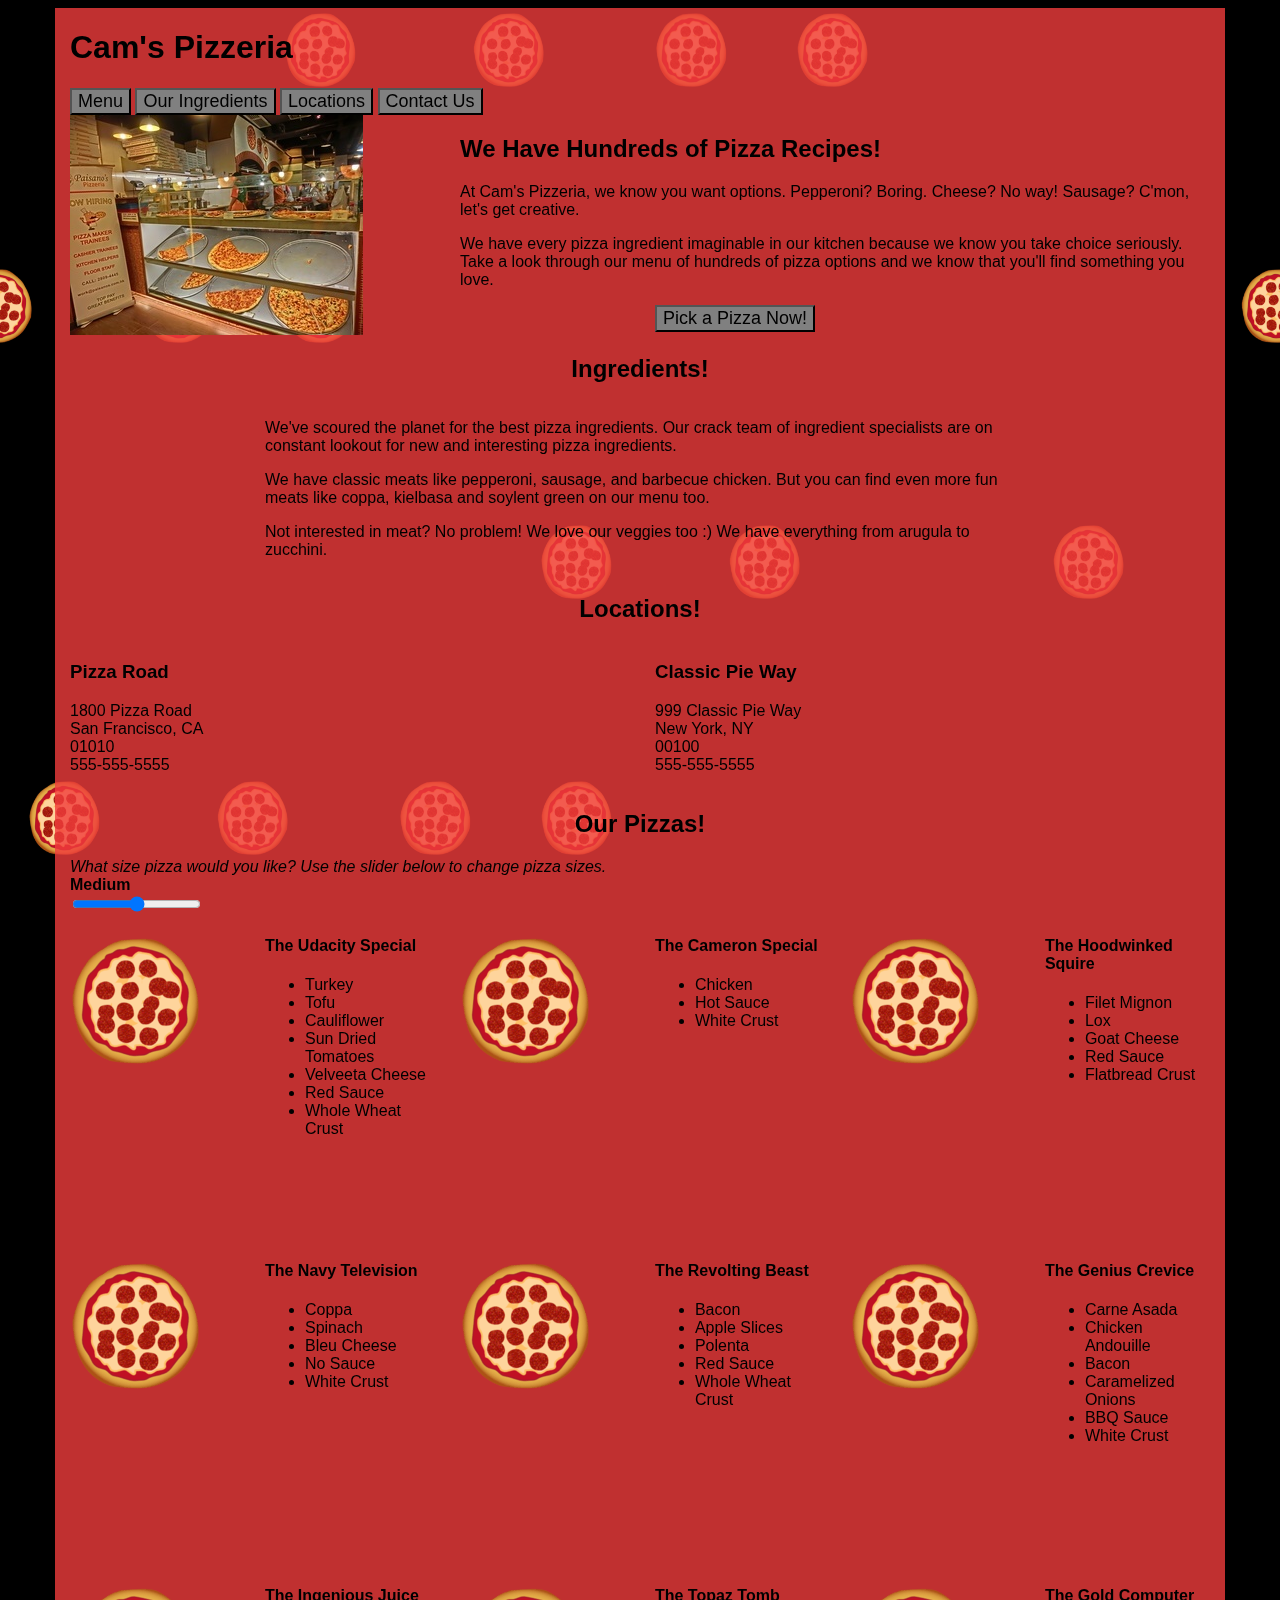
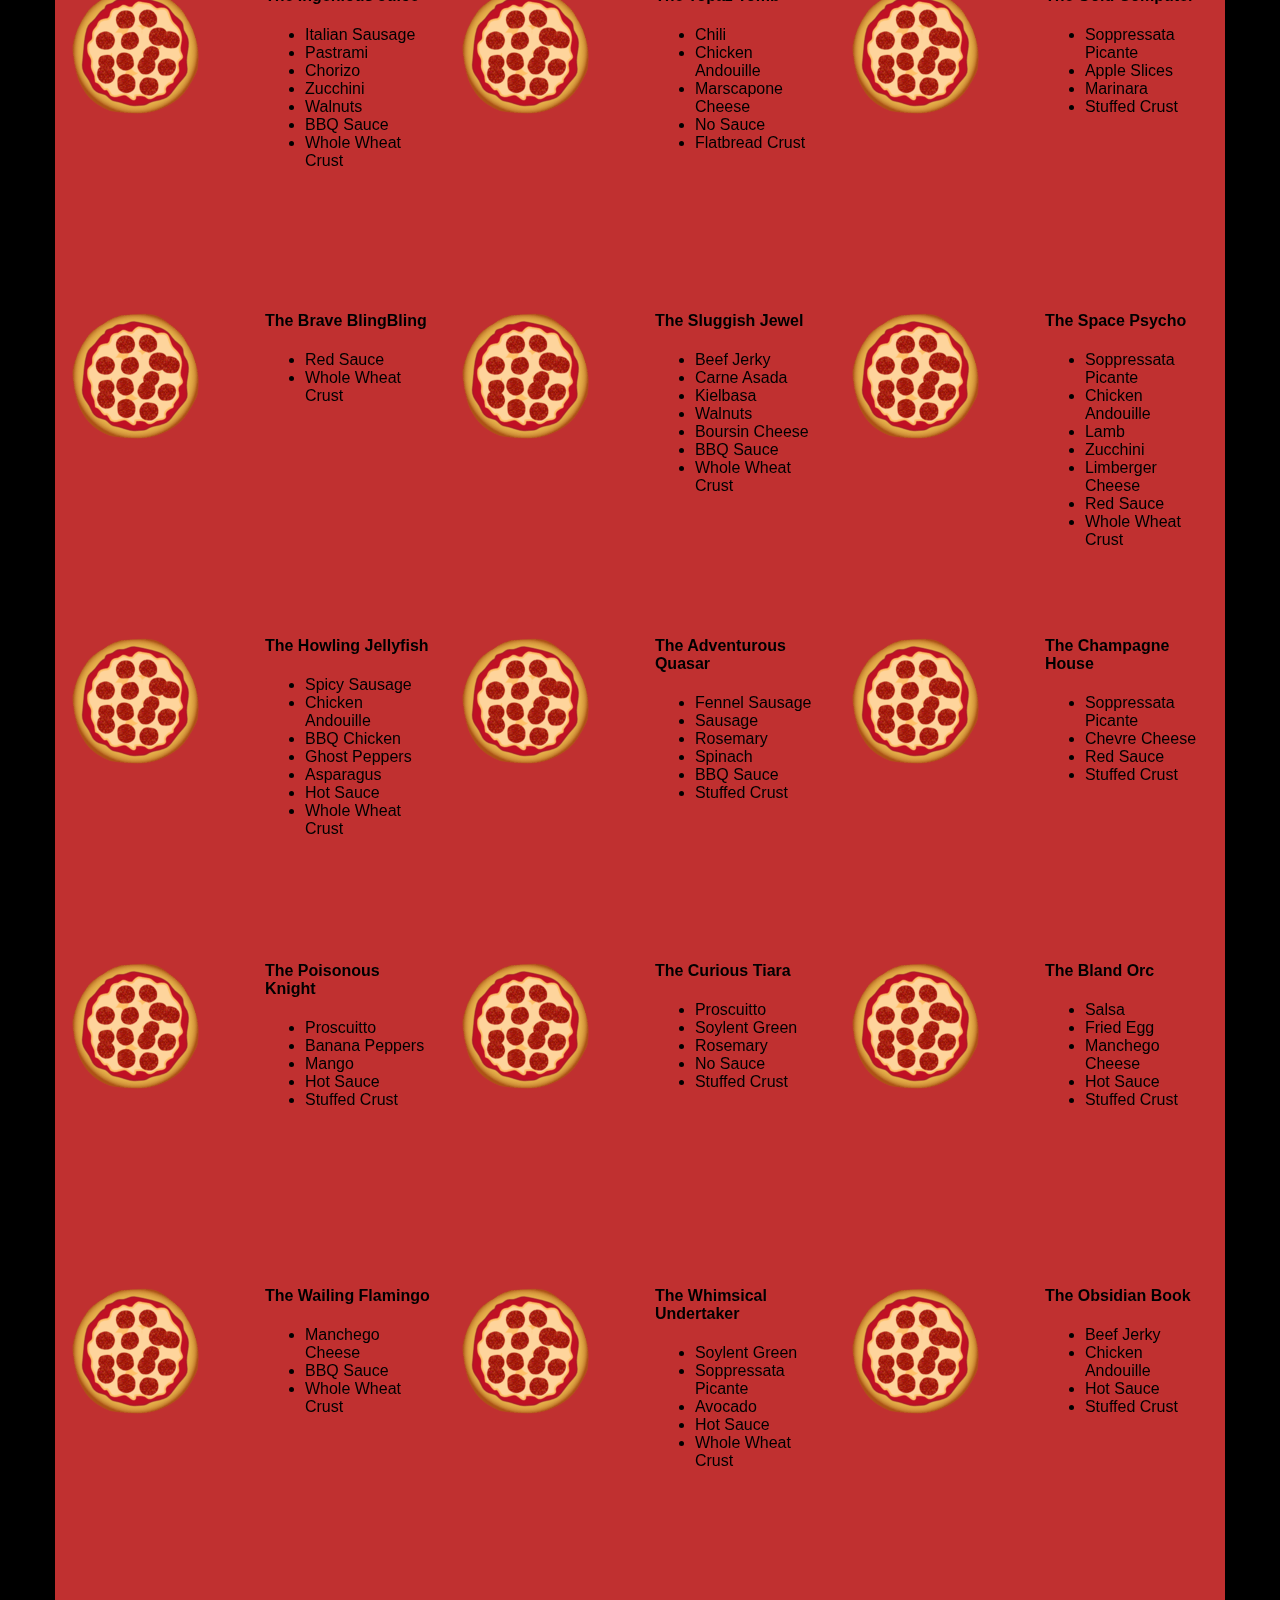
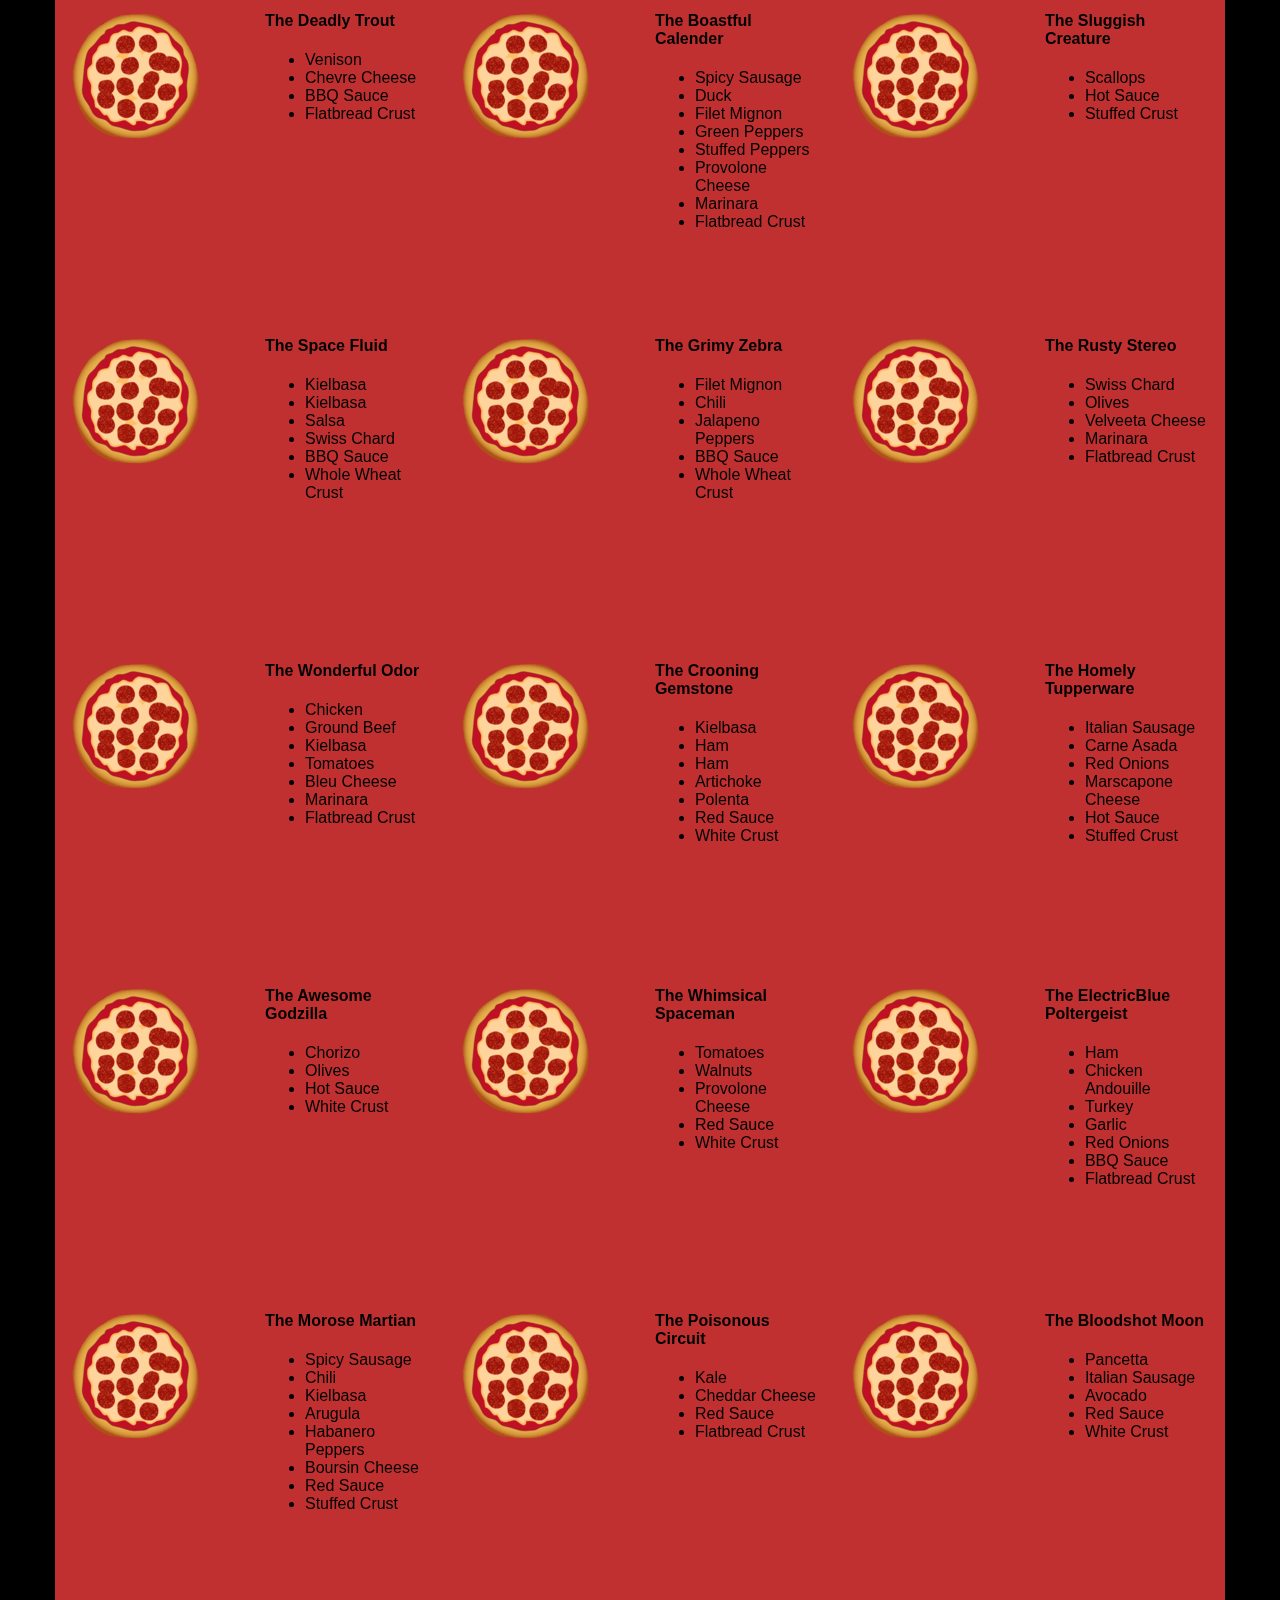
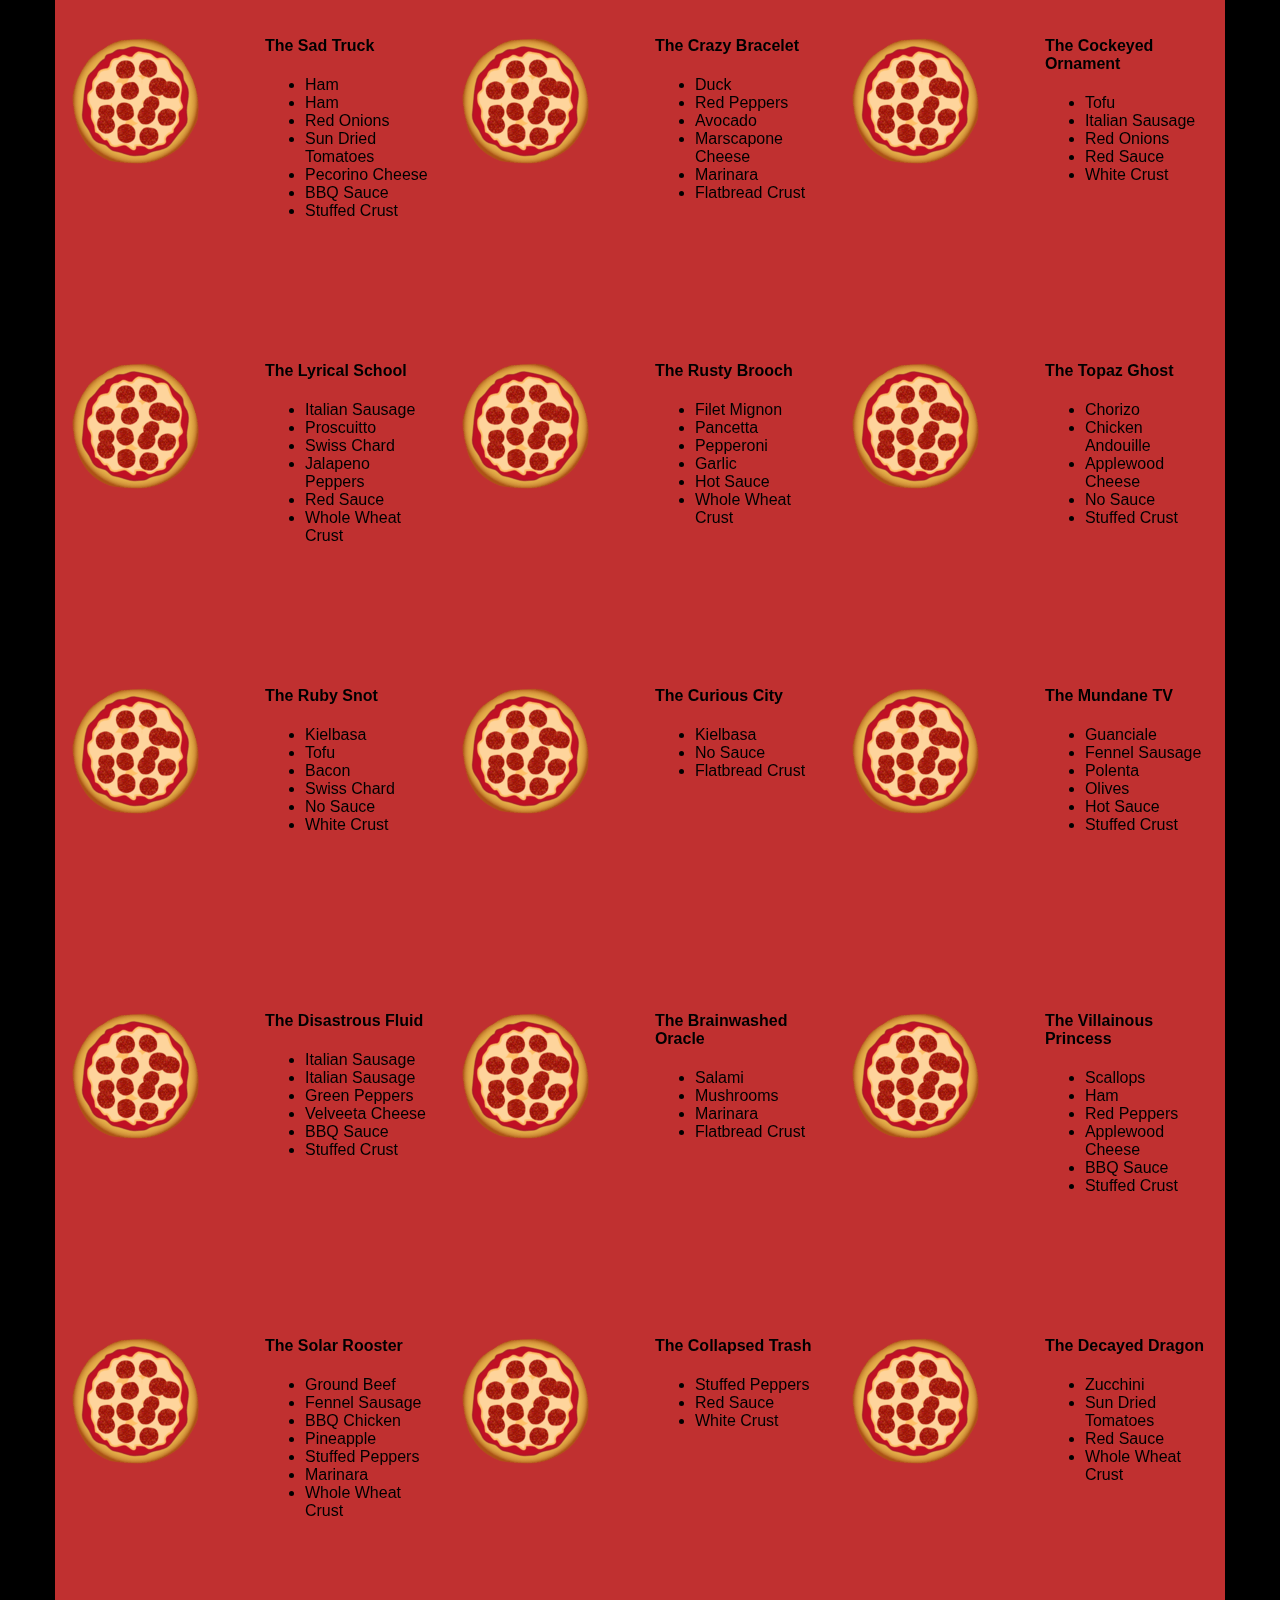
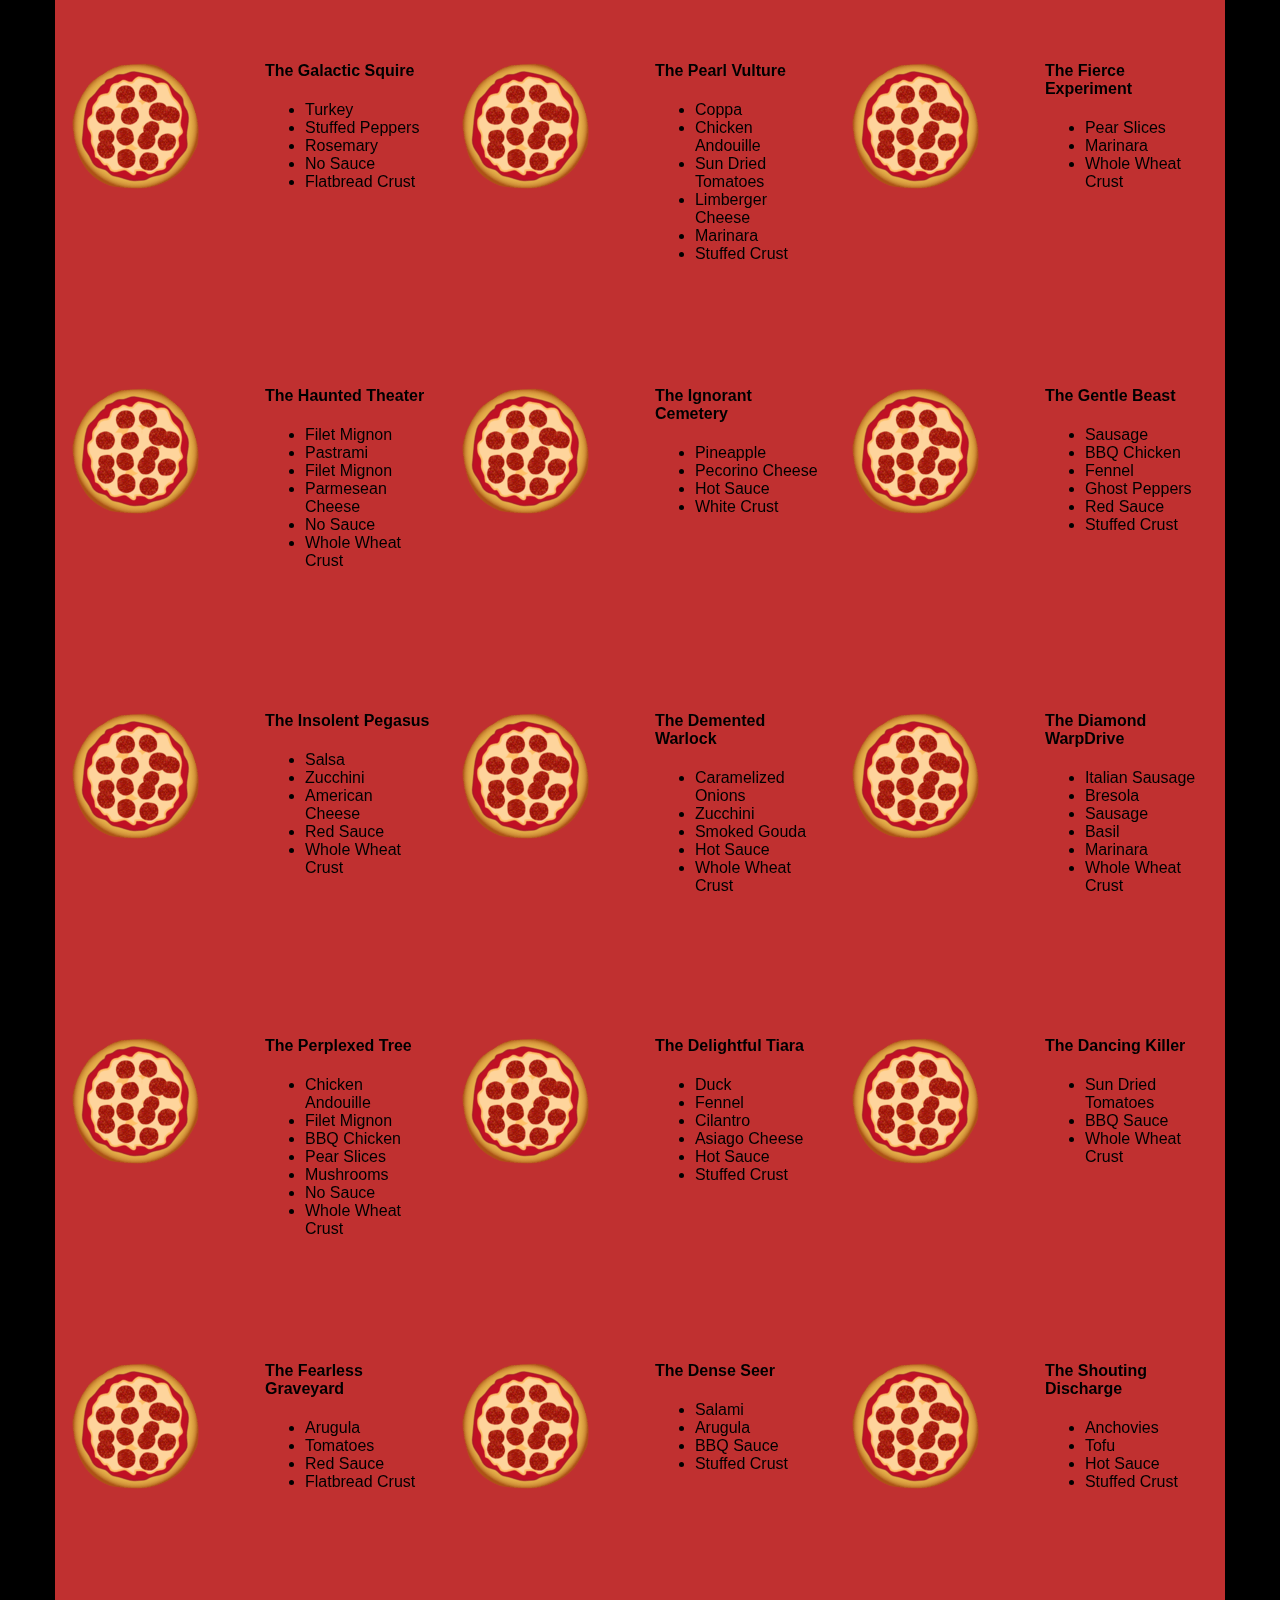
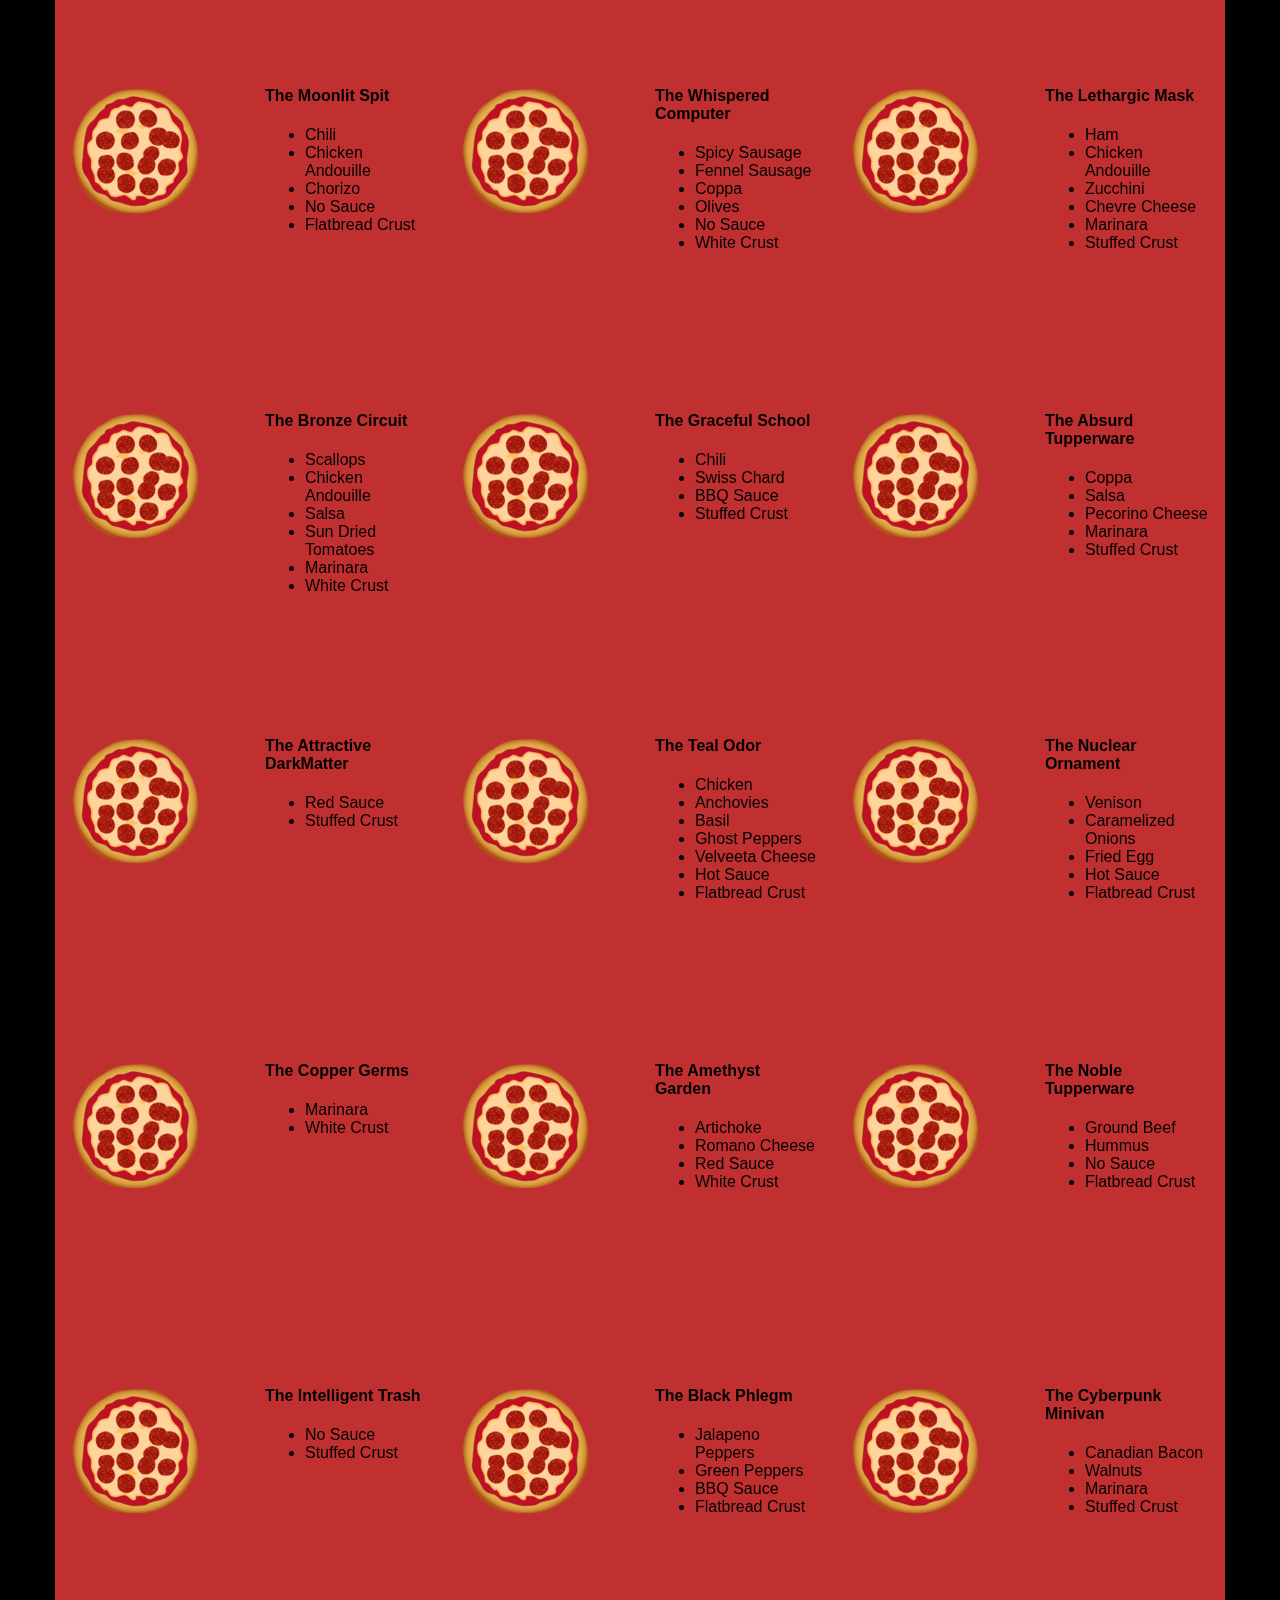
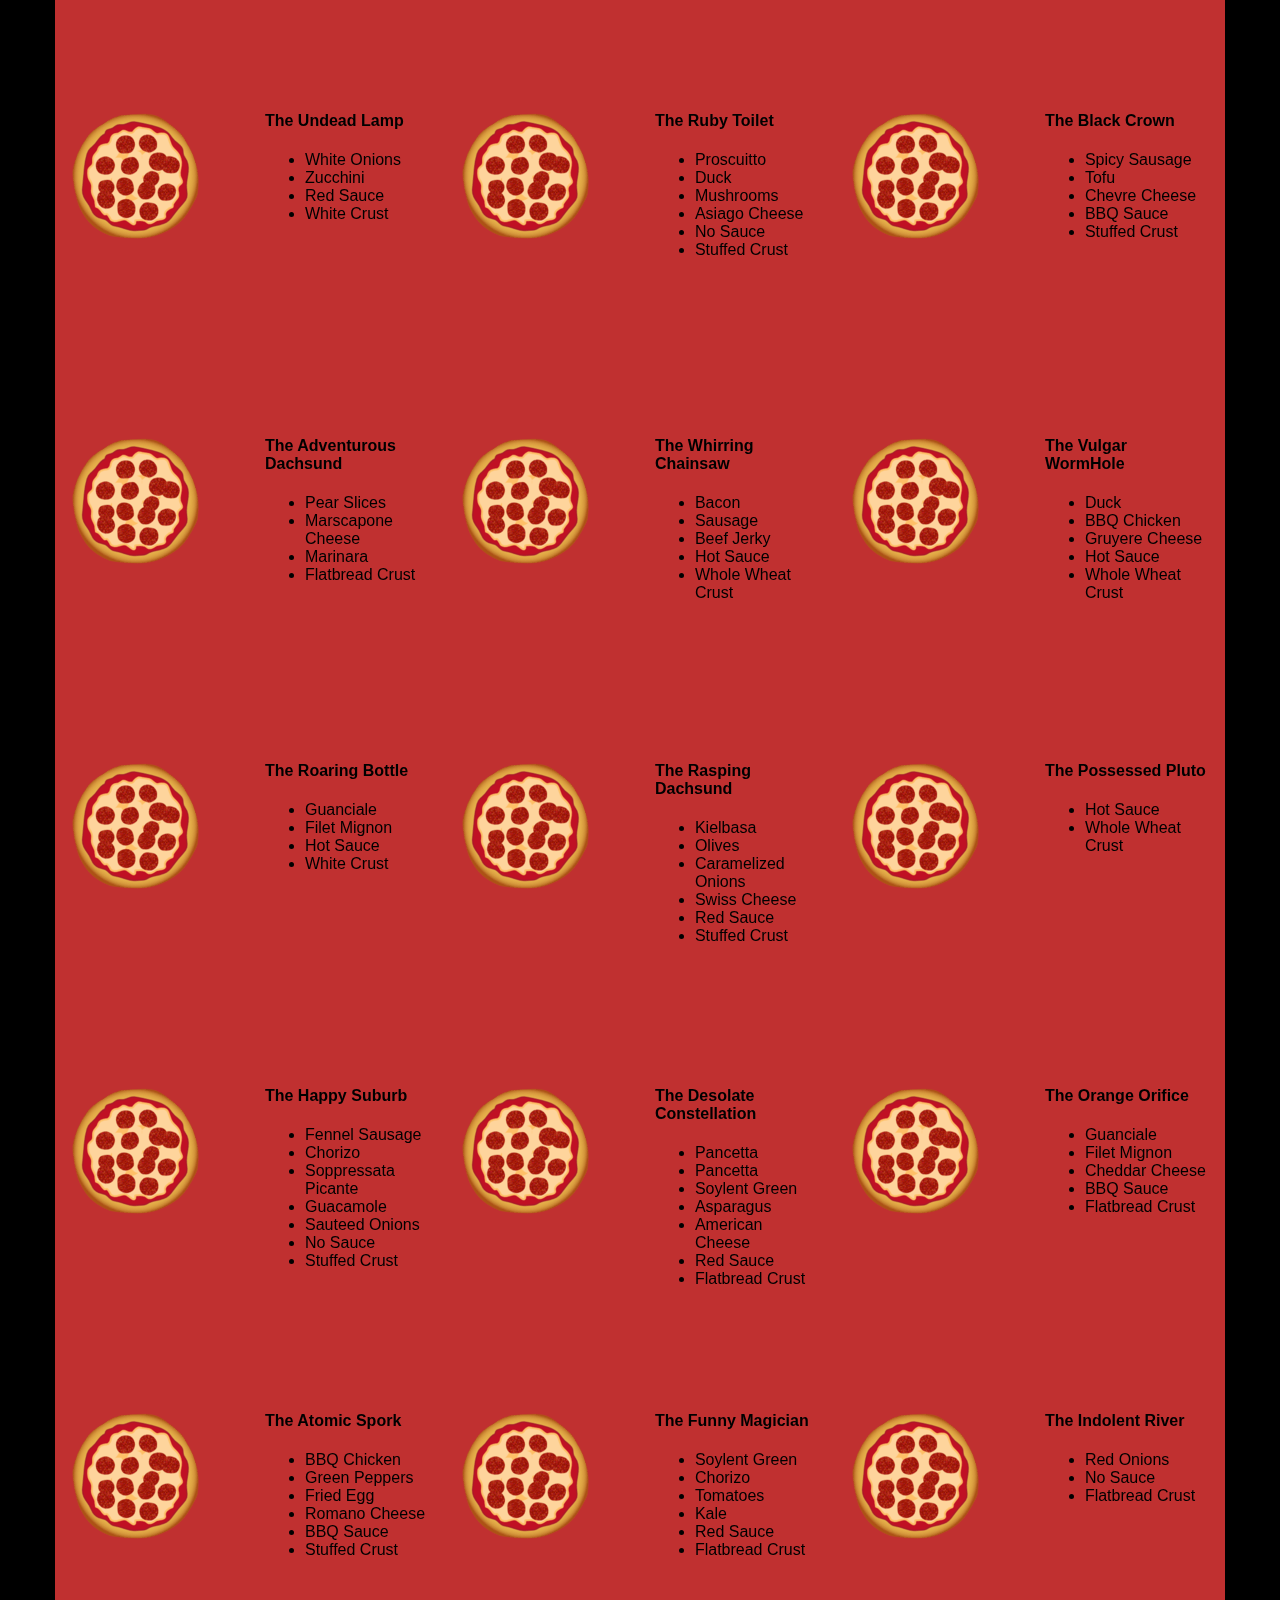
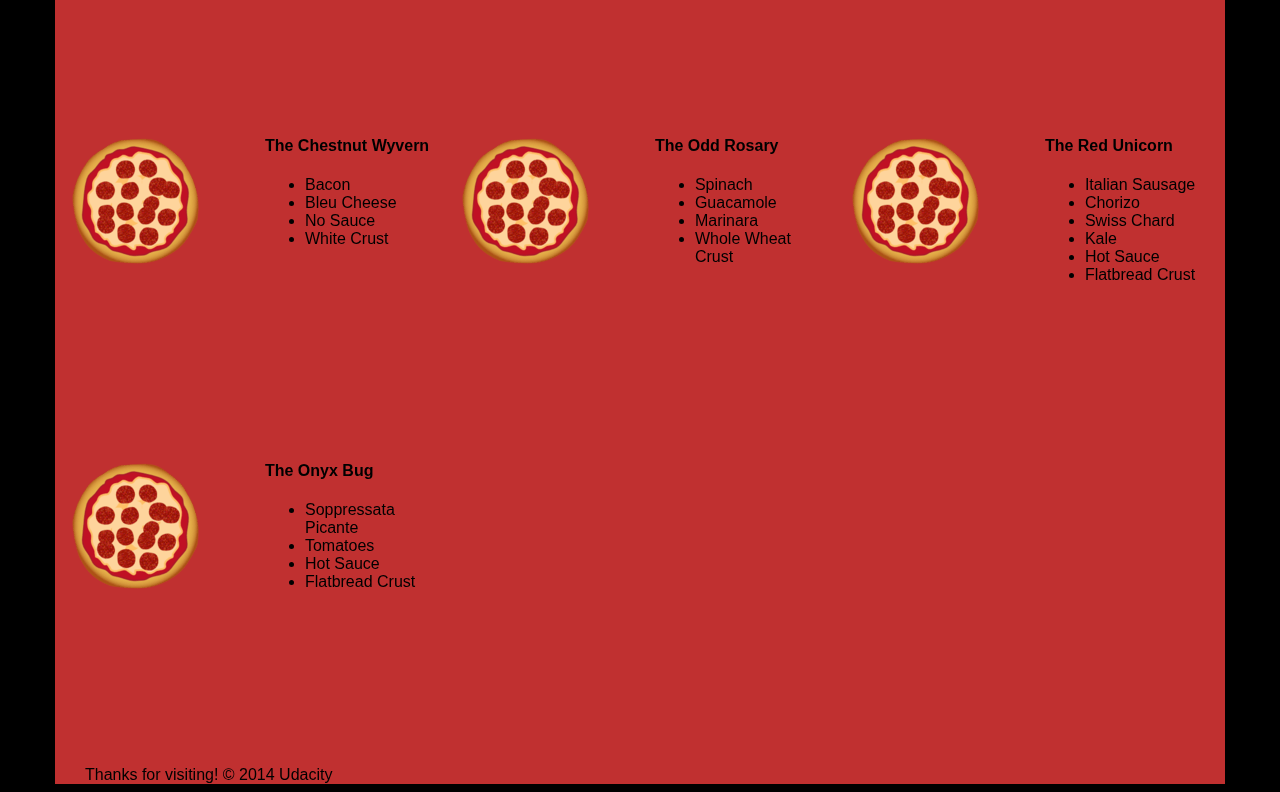
==== commit c1f6dd81: "Sat 6/20" ====
--- a/views/pizza.html
+++ b/views/pizza.html
@@ -1,349 +1,698 @@
 <!DOCTYPE HTML>
 <html>
-
-<head>
-    <meta http-equiv="Cache-control" content="public">
-    <meta name=viewport content="width=device-width, initial-scale=1">
-    <link rel="stylesheet" "media=all" href="css/style.css">
-    <link rel="stylesheet" "media=all" href="css/bootstrap-grid.css">
+<head> 
+<meta name="viewport" content="width=device-width, initial-scale=1"> 
+  <!--link rel="stylesheet" href="css/style.css"-->
+  <!--link rel="stylesheet" href="css/bootstrap-grid.css"-->
+  <!--Lazy Load CSS Using Javascript-->
+  <script>
+	var cb = function() {
+	var l = document.createElement('link'); l.rel = 'stylesheet';
+	l.href = 'css/style.css';
+	var h = document.getElementsByTagName('head')[0]; h.parentNode.insertBefore(l, h);
+	};
+	var raf = requestAnimationFrame || mozRequestAnimationFrame ||
+	webkitRequestAnimationFrame || msRequestAnimationFrame;
+	if (raf) raf(cb);
+	else window.addEventListener('load', cb);
+	</script>
+    
+     <script>
+	var cb = function() {
+	var l = document.createElement('link'); l.rel = 'stylesheet';
+	l.href = 'css/bootstrap-grid.css';
+	var h = document.getElementsByTagName('head')[0]; h.parentNode.insertBefore(l, h);
+	};
+	var raf = requestAnimationFrame || mozRequestAnimationFrame ||
+	webkitRequestAnimationFrame || msRequestAnimationFrame;
+	if (raf) raf(cb);
+	else window.addEventListener('load', cb);
+	</script>
 </head>
 
 <body>
-    <div class="container">
-        <div id="header" class="row">
+  <div class="container">
+    <div id="header" class="row">
+      <div class="col-md-6">
+        <div class="row">
+          <div class="col-md-12">
+            <h1>Cam's Pizzeria</h1>
+            <div class="row">
+              <div id="menu" class="col-md-12">
+                <form action="#randomPizzas">
+                  <input type="submit" value="Menu">
+                </form>
+                <form action="#ingredients">
+                  <input type="submit" value="Our Ingredients">
+                </form>
+                <form action="#locations">
+                  <input type="submit" value="Locations">
+                </form>
+                <form action="#" onsubmit="alert('Thanks for clicking! This button doesn\'t do anything because this is a fake pizzeria :\)')">
+                  <input type="submit" value="Contact Us">
+                </form>
+              </div>
+            </div>
+          </div>
+        </div>
+      </div>
+      <div id="movingPizzas1" class="col-md-6">
+      </div>
+    </div>
+    <div id="callToAction" class="row">
+      <div class="col-md-4">
+        <img src="images/pizzeria.jpg" class="img-responsive"> <!-- Image credit to: http://commons.wikimedia.org/wiki/File:HK_TST_night_%E5%98%89%E8%98%AD%E9%81%93_Granville_Road_restaurant_Paisano's_Pizzeria_pizza_Dec-2013.JPG -->
+      </div>
+      <div class="col-md-8">
+        <div class="row">
+          <div class="col-md-12">
+            <h2>We Have Hundreds of Pizza Recipes!</h2>            
+            <p>At Cam's Pizzeria, we know you want options. Pepperoni? Boring. Cheese? No way! Sausage? C'mon, let's get creative.</p>
+
+            <p>We have every pizza ingredient imaginable in our kitchen because we know you take choice seriously. Take a look through our menu of hundreds of pizza options and we know that you'll find something you love.</p>
+          </div>
+        </div>
+        <div class="row">
+          <div class="col-md-6 col-md-push-3">
+            <form action="#randomPizzas">
+              <input type="submit" value="Pick a Pizza Now!">
+            </form>
+          </div>
+        </div>
+      </div>
+    </div>
+    <div id="ingredients" class="row">
+      <div class="col-md-8 col-md-push-2">
+        <div class="row">
+          <div class="col-md-12 centered">
+            <h2>Ingredients!</h2>
+          </div>
+        </div>
+        <div class="row">
+          <div class="col-md-12">
+            <p>We've scoured the planet for the best pizza ingredients. Our crack team of ingredient specialists are on constant lookout for new and interesting pizza ingredients.</p>
+
+            <p>We have classic meats like pepperoni, sausage, and barbecue chicken. But you can find even more fun meats like coppa, kielbasa and soylent green on our menu too.</p>
+
+            <p>Not interested in meat? No problem! We love our veggies too :) We have everything from arugula to zucchini.</p>
+          </div>
+        </div>
+      </div>
+    </div>
+    <div id="locations" class="row">
+      <div class="col-md-12">
+        <h2 style="text-align: center">Locations!</h2>
+        <div class="row">
+          <div class="col-md-6">
+            <h3>Pizza Road</h3>
+            <p>1800 Pizza Road<br>San Francisco, CA<br>01010<br>555-555-5555</p>
+          </div>
+          <div class="col-md-6">
+            <h3>Classic Pie Way</h3>
+            <p>999 Classic Pie Way<br>New York, NY<br>00100<br>555-555-5555</p>
+          </div>
+        </div>
+      </div>
+    </div>
+    <div id="pizzaGenerator" class="row">
+      <div class="col-md-12">
+        <h2 style="text-align: center">Our Pizzas!</h2>
+        <div class="row">
+          <div class="col-md-12">
+            <em>What size pizza would you like? Use the slider below to change pizza sizes.</em>
+          </div>
+          <div id="pizzaSize" class="col-md-6">Medium</div>
+          <div class="col-md-12">
+            <input id="sizeSlider" type="range" min="1" max="3" value="2" step="1" onchange="resizePizzas(this.value)"></input>
+          </div>
+        </div>
+        <div id="randomPizzas" class="row">
+          <div id="pizza0" class="randomPizzaContainer" style="width:33.33%;">
             <div class="col-md-6">
-                <div class="row">
-                    <div class="col-md-12">
-                        <h1>Cam's Pizzeria</h1> 
-                        <div class="row">
-                            <div id="menu" class="col-md-12">
-                                <form action="#randomPizzas">
-                                    <input type="submit" value="Menu">
-                                </form>
-                                <form action="#ingredients">
-                                    <input type="submit" value="Our Ingredients">
-                                </form>
-                                <form action="#locations">
-                                    <input type="submit" value="Locations">
-                                </form>
-                                <form action="#" onsubmit="alert('Thanks for clicking! This button doesn't do anything because this is a fake pizzeria :\)')">
-                                    <input type="submit" value="Contact Us">
-                                </form>
-                            </div>
-                        </div>
-                    </div>
-                </div>
+              <img src="images/pizza.png" class="img-responsive">
             </div>
-            <div id="movingPizzas1" class="col-md-6"></div>
-        </div>
-        <div id="callToAction" class="row">
-            <div class="col-md-4">
-                <img src="images/pizzeria.jpg" class="img-responsive">
+            <div class="col-md-6">
+              <h4>The Udacity Special</h4>
+              <ul>
+                <li>Turkey</li>
+                <li>Tofu</li>
+                <li>Cauliflower</li>
+                <li>Sun Dried Tomatoes</li>
+                <li>Velveeta Cheese</li>
+                <li>Red Sauce</li>
+                <li>Whole Wheat Crust</li>
+              </ul>
             </div>
-            <div class="col-md-8">
-                <div class="row">
-                    <div class="col-md-12">
-                        <h2>We Have Hundreds of Pizza Recipes!</h2> 
-                        <p>At Cam's Pizzeria, we know you want options. Pepperoni? Boring. Cheese? No way! Sausage? C'mon, let's get creative.</p>
-                        <p>We have every pizza ingredient imaginable in our kitchen because we know you take choice seriously. Take a look through our menu of hundreds of pizza options and we know that you'll find something you love.</p>
-                    </div>
-                </div>
-                <div class="row">
-                    <div class="col-md-6 col-md-push-3">
-                        <form action="#randomPizzas">
-                            <input type="submit" value="Pick a Pizza Now!">
-                        </form>
-                    </div>
-                </div>
+          </div>
+          <div id="pizza1" class="randomPizzaContainer" style="width:33.33%;">
+            <div class="col-md-6">
+              <img src="images/pizza.png" class="img-responsive">
             </div>
-        </div>
-        <div id="ingredients" class="row">
-            <div class="col-md-8 col-md-push-2">
-                <div class="row">
-                    <div class="col-md-12 centered">
-                        <h2>Ingredients!</h2> 
-                    </div>
-                </div>
-                <div class="row">
-                    <div class="col-md-12">
-                        <p>We've scoured the planet for the best pizza ingredients. Our crack team of ingredient specialists are on constant lookout for new and interesting pizza ingredients.</p>
-                        <p>We have classic meats like pepperoni, sausage, and barbecue chicken. But you can find even more fun meats like coppa, kielbasa and soylent green on our menu too.</p>
-                        <p>Not interested in meat? No problem! We love our veggies too :) We have everything from arugula to zucchini.</p>
-                    </div>
-                </div>
+            <div class="col-md-6">
+              <h4>The Cameron Special</h4>
+              <ul>
+                <li>Chicken</li>
+                <li>Hot Sauce</li>
+                <li>White Crust</li>
+              </ul>
             </div>
-        </div>
-        <div id="locations" class="row">
-            <div class="col-md-12">
-                <h2 style="text-align: center">Locations!</h2> 
-                <div class="row">
-                    <div class="col-md-6">
-                        <h3>Pizza Road</h3> 
-                        <p>1800 Pizza Road
-                            <br>San Francisco, CA
-                            <br>01010
-                            <br>555-555-5555</p>
-                    </div>
-                    <div class="col-md-6">
-                        <h3>Classic Pie Way</h3> 
-                        <p>999 Classic Pie Way
-                            <br>New York, NY
-                            <br>00100
-                            <br>555-555-5555</p>
-                    </div>
-                </div>
-            </div>
-        </div>
-        <div id="pizzaGenerator" class="row">
-            <div class="col-md-12">
-                <h2 style="text-align: center">Our Pizzas!</h2> 
-                <div class="row">
-                    <div class="col-md-12"> <em>What size pizza would you like? Use the slider below to change pizza sizes.</em> 
-                    </div>
-                    <div id="pizzaSize" class="col-md-6">Medium</div>
-                    <div class="col-md-12">
-                        <input id="sizeSlider" type="range" min="1" max="3" value="2" step="1" onchange="resizePizzas(this.value)"></input>
-                    </div>
-                </div>
-                <div id="randomPizzas" class="row">
-                    <div id="pizza0" class="randomPizzaContainer" style="width:33.33%;">
-                        <div class="col-md-6">
-                            <img src="images/pizza.png" class="img-responsive">
-                        </div>
-                        <div class="col-md-6">
-                            <h4>The Udacity Special</h4> 
-                            <ul>
-                                <li>Turkey</li>
-                                <li>Tofu</li>
-                                <li>Cauliflower</li>
-                                <li>Sun Dried Tomatoes</li>
-                                <li>Velveeta Cheese</li>
-                                <li>Red Sauce</li>
-                                <li>Whole Wheat Crust</li>
-                            </ul>
-                        </div>
-                    </div>
-                    <div id="pizza1" class="randomPizzaContainer" style="width:33.33%;">
-                        <div class="col-md-6">
-                            <img src="images/pizza.png" class="img-responsive">
-                        </div>
-                        <div class="col-md-6">
-                            <h4>The Cameron Special</h4> 
-                            <ul>
-                                <li>Chicken</li>
-                                <li>Hot Sauce</li>
-                                <li>White Crust</li>
-                            </ul>
-                        </div>
-                    </div>
-                </div>
-            </div>
-        </div>
-        <div id="footer" class="col-md-12">Thanks for visiting! &copy; 2014 Udacity</div>
+          </div>
+        </div>
+      </div>
     </div>
-    <!--inlined main.js-->
-    <script type="text/javascript">
-        function getAdj(e) {
-            switch (e) {
-                case "dark":
-                    var a = ["dark", "morbid", "scary", "spooky", "gothic", "deviant", "creepy", "sadistic", "black", "dangerous", "dejected", "haunted", "morose", "tragic", "shattered", "broken", "sad", "melancholy", "somber", "dark", "gloomy", "homicidal", "murderous", "shady", "misty", "dusky", "ghostly", "shadowy", "demented", "cursed", "insane", "possessed", "grotesque", "obsessed"];
-                    return a;
-                case "color":
-                    var r = ["blue", "green", "purple", "grey", "scarlet", "NeonGreen", "NeonBlue", "NeonPink", "HotPink", "pink", "black", "red", "maroon", "silver", "golden", "yellow", "orange", "mustard", "plum", "violet", "cerulean", "brown", "lavender", "violet", "magenta", "chestnut", "rosy", "copper", "crimson", "teal", "indigo", "navy", "azure", "periwinkle", "brassy", "verdigris", "veridian", "tan", "raspberry", "beige", "sandy", "ElectricBlue", "white", "champagne", "coral", "cyan"];
-                    return r;
-                case "whimsical":
-                    var n = ["whimsical", "silly", "drunken", "goofy", "funny", "weird", "strange", "odd", "playful", "clever", "boastful", "breakdancing", "hilarious", "conceited", "happy", "comical", "curious", "peculiar", "quaint", "quirky", "fancy", "wayward", "fickle", "yawning", "sleepy", "cockeyed", "dizzy", "dancing", "absurd", "laughing", "hairy", "smiling", "perplexed", "baffled", "cockamamie", "vulgar", "hoodwinked", "brainwashed"];
-                    return n;
-                case "shiny":
-                    var i = ["sapphire", "opal", "silver", "gold", "platinum", "ruby", "emerald", "topaz", "diamond", "amethyst", "turquoise", "starlit", "moonlit", "bronze", "metal", "jade", "amber", "garnet", "obsidian", "onyx", "pearl", "copper", "sunlit", "brass", "brassy", "metallic"];
-                    return i;
-                case "noisy":
-                    var t = ["untuned", "loud", "soft", "shrieking", "melodious", "musical", "operatic", "symphonic", "dancing", "lyrical", "harmonic", "orchestral", "noisy", "dissonant", "rhythmic", "hissing", "singing", "crooning", "shouting", "screaming", "wailing", "crying", "howling", "yelling", "hollering", "caterwauling", "bawling", "bellowing", "roaring", "squealing", "beeping", "knocking", "tapping", "rapping", "humming", "scatting", "whispered", "whispering", "rasping", "buzzing", "whirring", "whistling", "whistled"];
-                    return t;
-                case "apocalyptic":
-                    var o = ["nuclear", "apocalyptic", "desolate", "atomic", "zombie", "collapsed", "grim", "fallen", "collapsed", "cannibalistic", "radioactive", "toxic", "poisonous", "venomous", "disastrous", "grimy", "dirty", "undead", "bloodshot", "rusty", "glowing", "decaying", "rotten", "deadly", "plagued", "decimated", "rotting", "putrid", "decayed", "deserted", "acidic"];
-                    return o;
-                case "insulting":
-                    var s = ["stupid", "idiotic", "fat", "ugly", "hideous", "grotesque", "dull", "dumb", "lazy", "sluggish", "brainless", "slow", "gullible", "obtuse", "dense", "dim", "dazed", "ridiculous", "witless", "daft", "crazy", "vapid", "inane", "mundane", "hollow", "vacuous", "boring", "insipid", "tedious", "monotonous", "weird", "bizarre", "backward", "moronic", "ignorant", "scatterbrained", "forgetful", "careless", "lethargic", "insolent", "indolent", "loitering", "gross", "disgusting", "bland", "horrid", "unseemly", "revolting", "homely", "deformed", "disfigured", "offensive", "cowardly", "weak", "villainous", "fearful", "monstrous", "unattractive", "unpleasant", "nasty", "beastly", "snide", "horrible", "syncophantic", "unhelpful", "bootlicking"];
-                    return s;
-                case "praise":
-                    var l = ["beautiful", "intelligent", "smart", "genius", "ingenious", "gorgeous", "pretty", "witty", "angelic", "handsome", "graceful", "talented", "exquisite", "enchanting", "fascinating", "interesting", "divine", "alluring", "ravishing", "wonderful", "magnificient", "marvelous", "dazzling", "cute", "charming", "attractive", "nifty", "delightful", "superior", "amiable", "gentle", "heroic", "courageous", "valiant", "brave", "noble", "daring", "fearless", "gallant", "adventurous", "cool", "enthusiastic", "fierce", "awesome", "radical", "tubular", "fearsome", "majestic", "grand", "stunning"];
-                    return l;
-                case "scientific":
-                    var c = ["scientific", "technical", "digital", "programming", "calculating", "formulating", "cyberpunk", "mechanical", "technological", "innovative", "brainy", "chemical", "quantum", "astro", "space", "theoretical", "atomic", "electronic", "gaseous", "investigative", "solar", "extinct", "galactic"];
-                    return c;
-                default:
-                    var u = ["scientific", "technical", "digital", "programming", "calculating", "formulating", "cyberpunk", "mechanical", "technological", "innovative", "brainy", "chemical", "quantum", "astro", "space", "theoretical", "atomic", "electronic", "gaseous", "investigative", "solar", "extinct", "galactic"];
-                    return u
-            }
-        }
-
-        function getNoun(e) {
-            switch (e) {
-                case "animals":
-                    var a = ["flamingo", "hedgehog", "owl", "elephant", "pussycat", "alligator", "dachsund", "poodle", "beagle", "crocodile", "kangaroo", "wallaby", "woodpecker", "eagle", "falcon", "canary", "parrot", "parakeet", "hamster", "gerbil", "squirrel", "rat", "dove", "toucan", "raccoon", "vulture", "peacock", "goldfish", "rook", "koala", "skunk", "goat", "rooster", "fox", "porcupine", "llama", "grasshopper", "gorilla", "monkey", "seahorse", "wombat", "wolf", "giraffe", "badger", "lion", "mouse", "beetle", "cricket", "nightingale", "hawk", "trout", "squid", "octopus", "sloth", "snail", "locust", "baboon", "lemur", "meerkat", "oyster", "frog", "toad", "jellyfish", "butterfly", "caterpillar", "tiger", "hyena", "zebra", "snail", "pig", "weasel", "donkey", "penguin", "crane", "buzzard", "vulture", "rhino", "hippopotamus", "dolphin", "sparrow", "beaver", "moose", "minnow", "otter", "bat", "mongoose", "swan", "firefly", "platypus"];
-                    return a;
-                case "profession":
-                    var r = ["doctor", "lawyer", "ninja", "writer", "samurai", "surgeon", "clerk", "artist", "actor", "engineer", "mechanic", "comedian", "fireman", "nurse", "RockStar", "musician", "carpenter", "plumber", "cashier", "electrician", "waiter", "president", "governor", "senator", "scientist", "programmer", "singer", "dancer", "director", "mayor", "merchant", "detective", "investigator", "navigator", "pilot", "priest", "cowboy", "stagehand", "soldier", "ambassador", "pirate", "miner", "police"];
-                    return r;
-                case "fantasy":
-                    var n = ["centaur", "wizard", "gnome", "orc", "troll", "sword", "fairy", "pegasus", "halfling", "elf", "changeling", "ghost", "knight", "squire", "magician", "witch", "warlock", "unicorn", "dragon", "wyvern", "princess", "prince", "king", "queen", "jester", "tower", "castle", "kraken", "seamonster", "mermaid", "psychic", "seer", "oracle"];
-                    return n;
-                case "music":
-                    var i = ["violin", "flute", "bagpipe", "guitar", "symphony", "orchestra", "piano", "trombone", "tuba", "opera", "drums", "harpsichord", "harp", "harmonica", "accordion", "tenor", "soprano", "baritone", "cello", "viola", "piccolo", "ukelele", "woodwind", "saxophone", "bugle", "trumpet", "sousaphone", "cornet", "stradivarius", "marimbas", "bells", "timpani", "bongos", "clarinet", "recorder", "oboe", "conductor", "singer"];
-                    return i;
-                case "horror":
-                    var t = ["murderer", "chainsaw", "knife", "sword", "murder", "devil", "killer", "psycho", "ghost", "monster", "godzilla", "werewolf", "vampire", "demon", "graveyard", "zombie", "mummy", "curse", "death", "grave", "tomb", "beast", "nightmare", "frankenstein", "specter", "poltergeist", "wraith", "corpse", "scream", "massacre", "cannibal", "skull", "bones", "undertaker", "zombie", "creature", "mask", "psychopath", "fiend", "satanist", "moon", "fullMoon"];
-                    return t;
-                case "gross":
-                    var o = ["slime", "bug", "roach", "fluid", "pus", "booger", "spit", "boil", "blister", "orifice", "secretion", "mucus", "phlegm", "centipede", "beetle", "fart", "snot", "crevice", "flatulence", "juice", "mold", "mildew", "germs", "discharge", "toilet", "udder", "odor", "substance", "fluid", "moisture", "garbage", "trash", "bug"];
-                    return o;
-                case "everyday":
-                    var s = ["mirror", "knife", "fork", "spork", "spoon", "tupperware", "minivan", "suburb", "lamp", "desk", "stereo", "television", "TV", "book", "car", "truck", "soda", "door", "video", "game", "computer", "calender", "tree", "plant", "flower", "chimney", "attic", "kitchen", "garden", "school", "wallet", "bottle"];
-                    return s;
-                case "jewelry":
-                    var l = ["earrings", "ring", "necklace", "pendant", "choker", "brooch", "bracelet", "cameo", "charm", "bauble", "trinket", "jewelry", "anklet", "bangle", "locket", "finery", "crown", "tiara", "blingBling", "chain", "rosary", "jewel", "gemstone", "beads", "armband", "pin", "costume", "ornament", "treasure"];
-                    return l;
-                case "places":
-                    var c = ["swamp", "graveyard", "cemetery", "park", "building", "house", "river", "ocean", "sea", "field", "forest", "woods", "neighborhood", "city", "town", "suburb", "country", "meadow", "cliffs", "lake", "stream", "creek", "school", "college", "university", "library", "bakery", "shop", "store", "theater", "garden", "canyon", "highway", "restaurant", "cafe", "diner", "street", "road", "freeway", "alley"];
-                    return c;
-                case "scifi":
-                    var u = ["robot", "alien", "raygun", "spaceship", "UFO", "rocket", "phaser", "astronaut", "spaceman", "planet", "star", "galaxy", "computer", "future", "timeMachine", "wormHole", "timeTraveler", "scientist", "invention", "martian", "pluto", "jupiter", "saturn", "mars", "quasar", "blackHole", "warpDrive", "laser", "orbit", "gears", "molecule", "electron", "neutrino", "proton", "experiment", "photon", "apparatus", "universe", "gravity", "darkMatter", "constellation", "circuit", "asteroid"];
-                    return u;
-                default:
-                    var d = ["robot", "alien", "raygun", "spaceship", "UFO", "rocket", "phaser", "astronaut", "spaceman", "planet", "star", "galaxy", "computer", "future", "timeMachine", "wormHole", "timeTraveler", "scientist", "invention", "martian", "pluto", "jupiter", "saturn", "mars", "quasar", "blackHole", "warpDrive", "laser", "orbit", "gears", "molecule", "electron", "neutrino", "proton", "experiment", "photon", "apparatus", "universe", "gravity", "darkMatter", "constellation", "circuit", "asteroid"];
-                    return d
-            }
-        }
-
-        function generator(e, a) {
-            var r = getAdj(e),
-                n = getNoun(a),
-                i = parseInt(Math.random() * r.length),
-                t = parseInt(Math.random() * n.length),
-                o = "The " + r[i].capitalize() + " " + n[t].capitalize();
-            return o
-        }
-
-        function randomName() {
-            var e = parseInt(Math.random() * adjectives.length),
-                a = parseInt(Math.random() * nouns.length);
-            return generator(adjectives[e], nouns[a])
-        }
-
-        function logAverageFrame(e) {
-            for (var a = e.length, r = 0, n = a - 1; n > a - 11; n--) r += e[n].duration;
-            console.log("Average time to generate last 10 frames: " + r / 10 + "ms")
-        }
-
-        function updatePositions() {
-            frame++, window.performance.mark("mark_start_frame");
-<!--Optimized the loops contained in the updatePositions function and the onDOMContentLoaded event handler-->
-            for (var e = document.querySelectorAll(".mover"), a = (document.body.scrollTop / 1250, e.length); a--;) {
-                var r = Math.sin(document.body.scrollTop / 1250 + a % 5),
-                    n = -e[a].basicLeft + 1e3 * r + "px";
-<!--Applied translateX() and translateZ(0) transform functions to the sliding pizza elements within the updatePositions function.-->
-                e[a].style.transform = "translateX(" + n + ") translateZ(0)"
-            }
-            if (window.performance.mark("mark_end_frame"), window.performance.measure("measure_frame_duration", "mark_start_frame", "mark_end_frame"), frame % 10 === 0) {
-                var i = window.performance.getEntriesByName("measure_frame_duration");
-                logAverageFrame(i)
-            }
-        }
-        var pizzaIngredients = {};
-        pizzaIngredients.meats = ["Pepperoni", "Sausage", "Fennel Sausage", "Spicy Sausage", "Chicken", "BBQ Chicken", "Chorizo", "Chicken Andouille", "Salami", "Tofu", "Bacon", "Canadian Bacon", "Proscuitto", "Italian Sausage", "Ground Beef", "Anchovies", "Turkey", "Ham", "Venison", "Lamb", "Duck", "Soylent Green", "Carne Asada", "Soppressata Picante", "Coppa", "Pancetta", "Bresola", "Lox", "Guanciale", "Chili", "Beef Jerky", "Pastrami", "Kielbasa", "Scallops", "Filet Mignon"], pizzaIngredients.nonMeats = ["White Onions", "Red Onions", "Sauteed Onions", "Green Peppers", "Red Peppers", "Banana Peppers", "Ghost Peppers", "Habanero Peppers", "Jalapeno Peppers", "Stuffed Peppers", "Spinach", "Tomatoes", "Pineapple", "Pear Slices", "Apple Slices", "Mushrooms", "Arugula", "Basil", "Fennel", "Rosemary", "Cilantro", "Avocado", "Guacamole", "Salsa", "Swiss Chard", "Kale", "Sun Dried Tomatoes", "Walnuts", "Artichoke", "Asparagus", "Caramelized Onions", "Mango", "Garlic", "Olives", "Cauliflower", "Polenta", "Fried Egg", "Zucchini", "Hummus"], pizzaIngredients.cheeses = ["American Cheese", "Swiss Cheese", "Goat Cheese", "Mozzarella Cheese", "Parmesean Cheese", "Velveeta Cheese", "Gouda Cheese", "Muenster Cheese", "Applewood Cheese", "Asiago Cheese", "Bleu Cheese", "Boursin Cheese", "Brie Cheese", "Cheddar Cheese", "Chevre Cheese", "Havarti Cheese", "Jack Cheese", "Pepper Jack Cheese", "Gruyere Cheese", "Limberger Cheese", "Manchego Cheese", "Marscapone Cheese", "Pecorino Cheese", "Provolone Cheese", "Queso Cheese", "Roquefort Cheese", "Romano Cheese", "Ricotta Cheese", "Smoked Gouda"], pizzaIngredients.sauces = ["Red Sauce", "Marinara", "BBQ Sauce", "No Sauce", "Hot Sauce"], pizzaIngredients.crusts = ["White Crust", "Whole Wheat Crust", "Flatbread Crust", "Stuffed Crust"], String.prototype.capitalize = function() {
-            return this.charAt(0).toUpperCase() + this.slice(1)
-        };
-<!--Renamed the mis-named 'noise' value in the global adjectives array literal to ‘noisy’ to match the switch case ‘noisy’ in the getAdj function-->
-        var adjectives = ["dark", "color", "whimsical", "shiny", "noisy", "apocalyptic", "insulting", "praise", "scientific"],
-            nouns = ["animals", "everyday", "fantasy", "gross", "horror", "jewelry", "places", "scifi"],
-            selectRandomMeat = function() {
-                var e = pizzaIngredients.meats[Math.floor(Math.random() * pizzaIngredients.meats.length)];
-                return e
-            }, selectRandomNonMeat = function() {
-                var e = pizzaIngredients.nonMeats[Math.floor(Math.random() * pizzaIngredients.nonMeats.length)];
-                return e
-            }, selectRandomCheese = function() {
-                var e = pizzaIngredients.cheeses[Math.floor(Math.random() * pizzaIngredients.cheeses.length)];
-                return e
-            }, selectRandomSauce = function() {
-                var e = pizzaIngredients.sauces[Math.floor(Math.random() * pizzaIngredients.sauces.length)];
-                return e
-            }, selectRandomCrust = function() {
-                var e = pizzaIngredients.crusts[Math.floor(Math.random() * pizzaIngredients.crusts.length)];
-                return e
-            }, ingredientItemizer = function(e) {
-                return "<li>" + e + "</li>"
-            }, makeRandomPizza = function() {
-                for (var e = "", a = Math.floor(4 * Math.random()), r = Math.floor(3 * Math.random()), n = Math.floor(2 * Math.random()), i = 0; a > i; i++) e += ingredientItemizer(selectRandomMeat());
-                for (var t = 0; r > t; t++) e += ingredientItemizer(selectRandomNonMeat());
-                for (var o = 0; n > o; o++) e += ingredientItemizer(selectRandomCheese());
-                return e += ingredientItemizer(selectRandomSauce()), e += ingredientItemizer(selectRandomCrust())
-            }, pizzaElementGenerator = function(e) {
-                var a, r, n, i, t, o;
-                return a = document.createElement("div"), r = document.createElement("div"), n = document.createElement("img"), i = document.createElement("div"), a.classList.add("randomPizzaContainer"), a.style.width = "33.33%", a.style.height = "325px", a.id = "pizza" + e, r.classList.add("col-md-6"), n.src = "images/pizza.png", n.classList.add("img-responsive"), r.appendChild(n), a.appendChild(r), i.classList.add("col-md-6"), t = document.createElement("h4"), t.innerHTML = randomName(), i.appendChild(t), o = document.createElement("ul"), o.innerHTML = makeRandomPizza(), i.appendChild(o), a.appendChild(i), a
-            }, resizePizzas = function(e) {
-                function a(e) {
-                    switch (e) {
-                        case "1":
-                            return void(document.querySelector("#pizzaSize").innerHTML = "Small");
-                        case "2":
-                            return void(document.querySelector("#pizzaSize").innerHTML = "Medium");
-                        case "3":
-                            return void(document.querySelector("#pizzaSize").innerHTML = "Large");
-                        default:
-                            console.log("bug in changeSliderLabel")
-                    }
-                }
-
-                function r(e, a) {
-                    function r(e) {
-                        switch (e) {
-                            case "1":
-                                return .25;
-                            case "2":
-                                return .3333;
-                            case "3":
-                                return .5;
-                            default:
-                                console.log("bug in sizeSwitcher")
-                        }
-                    }
-                    var n = e.offsetWidth,
-                        i = document.querySelector("#randomPizzas").offsetWidth,
-                        t = n / i,
-                        o = r(a),
-                        s = (o - t) * i;
-                    return s
-                }
-
-                function n(e) {
-                    for (var a = r(document.querySelector(".randomPizzaContainer"), e), n = document.querySelector(".randomPizzaContainer").offsetWidth + a + "px", i = document.querySelectorAll(".randomPizzaContainer"), t = i.length; t--;) i[t].style.width = n
-                }
-                window.performance.mark("mark_start_resize"), a(e), n(e), window.performance.mark("mark_end_resize"), window.performance.measure("measure_pizza_resize", "mark_start_resize", "mark_end_resize");
-                var i = window.performance.getEntriesByName("measure_pizza_resize");
-                console.log("Time to resize pizzas: " + i[0].duration + "ms")
-            };
-        window.performance.mark("mark_start_generating");
-        for (var i = 2; 100 > i; i++) {
-            var pizzasDiv = document.getElementById("randomPizzas");
-            pizzasDiv.appendChild(pizzaElementGenerator(i))
-        }
-        window.performance.mark("mark_end_generating"), window.performance.measure("measure_pizza_generation", "mark_start_generating", "mark_end_generating");
-        var timeToGenerate = window.performance.getEntriesByName("measure_pizza_generation");
-        console.log("Time to generate pizzas on load: " + timeToGenerate[0].duration + "ms");
-        var frame = 0;
-        window.addEventListener("scroll", function() {
-            window.requestAnimationFrame(updatePositions)
-        }), document.addEventListener("DOMContentLoaded", function() {
-<!--Reduced the amount of sliding pizza elements generated from 200 down to 32.-->
-            for (var e = 8, a = 256, r = 32; r--;) {
-                var n = document.createElement("img");
-                n.className = "mover", n.src = "images/pizza.png", n.style.height = "100px", n.style.width = "73.333px", n.basicLeft = r % e * a, n.style.top = Math.floor(r / e) * a + "px", document.querySelector("#movingPizzas1").appendChild(n)
-            }
-            updatePositions()
-        });
-    </script>
+    <div id="footer" class="col-md-12">Thanks for visiting! &copy; 2014 Udacity</div>
+  </div>
+  <!--script type="text/javascript" src="js/main.js"></script-->
+  <!--Inlined Javascript-->
+     <script type="text/javascript">
+	 // As you may have realized, this website randomly generates pizzas.
+// Here are arrays of all possible pizza ingredients.
+var pizzaIngredients = {};
+pizzaIngredients.meats = [
+  "Pepperoni",
+  "Sausage",
+  "Fennel Sausage",
+  "Spicy Sausage",
+  "Chicken",
+  "BBQ Chicken",
+  "Chorizo",
+  "Chicken Andouille",
+  "Salami",
+  "Tofu",
+  "Bacon",
+  "Canadian Bacon",
+  "Proscuitto",
+  "Italian Sausage",
+  "Ground Beef",
+  "Anchovies",
+  "Turkey",
+  "Ham",
+  "Venison",
+  "Lamb",
+  "Duck",
+  "Soylent Green",
+  "Carne Asada",
+  "Soppressata Picante",
+  "Coppa",
+  "Pancetta",
+  "Bresola",
+  "Lox",
+  "Guanciale",
+  "Chili",
+  "Beef Jerky",
+  "Pastrami",
+  "Kielbasa",
+  "Scallops",
+  "Filet Mignon"
+];
+pizzaIngredients.nonMeats = [
+  "White Onions",
+  "Red Onions",
+  "Sauteed Onions",
+  "Green Peppers",
+  "Red Peppers",
+  "Banana Peppers",
+  "Ghost Peppers",
+  "Habanero Peppers",
+  "Jalapeno Peppers",
+  "Stuffed Peppers",
+  "Spinach",
+  "Tomatoes",
+  "Pineapple",
+  "Pear Slices",
+  "Apple Slices",
+  "Mushrooms",
+  "Arugula",
+  "Basil",
+  "Fennel",
+  "Rosemary",
+  "Cilantro",
+  "Avocado",
+  "Guacamole",
+  "Salsa",
+  "Swiss Chard",
+  "Kale",
+  "Sun Dried Tomatoes",
+  "Walnuts",
+  "Artichoke",
+  "Asparagus",
+  "Caramelized Onions",
+  "Mango",
+  "Garlic",
+  "Olives",
+  "Cauliflower",
+  "Polenta",
+  "Fried Egg",
+  "Zucchini",
+  "Hummus"
+];
+pizzaIngredients.cheeses = [
+  "American Cheese",
+  "Swiss Cheese",
+  "Goat Cheese",
+  "Mozzarella Cheese",
+  "Parmesean Cheese",
+  "Velveeta Cheese",
+  "Gouda Cheese",
+  "Muenster Cheese",
+  "Applewood Cheese",
+  "Asiago Cheese",
+  "Bleu Cheese",
+  "Boursin Cheese",
+  "Brie Cheese",
+  "Cheddar Cheese",
+  "Chevre Cheese",
+  "Havarti Cheese",
+  "Jack Cheese",
+  "Pepper Jack Cheese",
+  "Gruyere Cheese",
+  "Limberger Cheese",
+  "Manchego Cheese",
+  "Marscapone Cheese",
+  "Pecorino Cheese",
+  "Provolone Cheese",
+  "Queso Cheese",
+  "Roquefort Cheese",
+  "Romano Cheese",
+  "Ricotta Cheese",
+  "Smoked Gouda"
+];
+pizzaIngredients.sauces = [
+  "Red Sauce",
+  "Marinara",
+  "BBQ Sauce",
+  "No Sauce",
+  "Hot Sauce"
+];
+pizzaIngredients.crusts = [
+  "White Crust",
+  "Whole Wheat Crust",
+  "Flatbread Crust",
+  "Stuffed Crust"
+];
+
+// Name generator pulled from http://saturdaykid.com/usernames/generator.html
+// Capitalizes first letter of each word
+String.prototype.capitalize = function() {
+  return this.charAt(0).toUpperCase() + this.slice(1);
+};
+
+// Pulls adjective out of array using random number sent from generator
+function getAdj(x){
+  switch(x) {
+    case "dark": 
+      var dark = ["dark","morbid", "scary", "spooky", "gothic", "deviant", "creepy", "sadistic", "black", "dangerous", "dejected", "haunted", 
+      "morose", "tragic", "shattered", "broken", "sad", "melancholy", "somber", "dark", "gloomy", "homicidal", "murderous", "shady", "misty", 
+      "dusky", "ghostly", "shadowy", "demented", "cursed", "insane", "possessed", "grotesque", "obsessed"];
+      return dark;
+    case "color": 
+      var colors = ["blue", "green", "purple", "grey", "scarlet", "NeonGreen", "NeonBlue", "NeonPink", "HotPink", "pink", "black", "red", 
+      "maroon", "silver", "golden", "yellow", "orange", "mustard", "plum", "violet", "cerulean", "brown", "lavender", "violet", "magenta",
+      "chestnut", "rosy", "copper", "crimson", "teal", "indigo", "navy", "azure", "periwinkle", "brassy", "verdigris", "veridian", "tan", 
+      "raspberry", "beige", "sandy", "ElectricBlue", "white", "champagne", "coral", "cyan"];
+      return colors;
+    case "whimsical": 
+      var whimsy = ["whimsical", "silly", "drunken", "goofy", "funny", "weird", "strange", "odd", "playful", "clever", "boastful", "breakdancing",
+      "hilarious", "conceited", "happy", "comical", "curious", "peculiar", "quaint", "quirky", "fancy", "wayward", "fickle", "yawning", "sleepy",
+      "cockeyed", "dizzy", "dancing", "absurd", "laughing", "hairy", "smiling", "perplexed", "baffled", "cockamamie", "vulgar", "hoodwinked", 
+      "brainwashed"];
+      return whimsy;
+    case "shiny":
+      var shiny = ["sapphire", "opal", "silver", "gold", "platinum", "ruby", "emerald", "topaz", "diamond", "amethyst", "turquoise", 
+      "starlit", "moonlit", "bronze", "metal", "jade", "amber", "garnet", "obsidian", "onyx", "pearl", "copper", "sunlit", "brass", "brassy",
+      "metallic"];
+      return shiny;
+    case "noisy":
+      var noisy = ["untuned", "loud", "soft", "shrieking", "melodious", "musical", "operatic", "symphonic", "dancing", "lyrical", "harmonic", 
+      "orchestral", "noisy", "dissonant", "rhythmic", "hissing", "singing", "crooning", "shouting", "screaming", "wailing", "crying", "howling",
+      "yelling", "hollering", "caterwauling", "bawling", "bellowing", "roaring", "squealing", "beeping", "knocking", "tapping", "rapping", 
+      "humming", "scatting", "whispered", "whispering", "rasping", "buzzing", "whirring", "whistling", "whistled"];
+      return noisy;
+    case "apocalyptic":
+      var apocalyptic = ["nuclear", "apocalyptic", "desolate", "atomic", "zombie", "collapsed", "grim", "fallen", "collapsed", "cannibalistic", 
+      "radioactive", "toxic", "poisonous", "venomous", "disastrous", "grimy", "dirty", "undead", "bloodshot", "rusty", "glowing", "decaying",
+      "rotten", "deadly", "plagued", "decimated", "rotting", "putrid", "decayed", "deserted", "acidic"];
+      return apocalyptic;
+    case "insulting":
+      var insulting = ["stupid", "idiotic", "fat", "ugly", "hideous", "grotesque", "dull", "dumb", "lazy", "sluggish", "brainless", "slow", 
+      "gullible", "obtuse", "dense", "dim", "dazed", "ridiculous", "witless", "daft", "crazy", "vapid", "inane", "mundane", "hollow", "vacuous",
+      "boring", "insipid", "tedious", "monotonous", "weird", "bizarre", "backward", "moronic", "ignorant", "scatterbrained", "forgetful", "careless", 
+      "lethargic", "insolent", "indolent", "loitering", "gross", "disgusting", "bland", "horrid", "unseemly", "revolting", "homely", "deformed",
+      "disfigured", "offensive", "cowardly", "weak", "villainous", "fearful", "monstrous", "unattractive", "unpleasant", "nasty", "beastly", "snide", 
+      "horrible", "syncophantic", "unhelpful", "bootlicking"];
+      return insulting;
+    case "praise":
+      var praise = ["beautiful", "intelligent", "smart", "genius", "ingenious", "gorgeous", "pretty", "witty", "angelic", "handsome", "graceful",
+      "talented", "exquisite", "enchanting", "fascinating", "interesting", "divine", "alluring", "ravishing", "wonderful", "magnificient", "marvelous",
+      "dazzling", "cute", "charming", "attractive", "nifty", "delightful", "superior", "amiable", "gentle", "heroic", "courageous", "valiant", "brave", 
+      "noble", "daring", "fearless", "gallant", "adventurous", "cool", "enthusiastic", "fierce", "awesome", "radical", "tubular", "fearsome", 
+      "majestic", "grand", "stunning"];
+      return praise;
+    case "scientific":
+      var scientific = ["scientific", "technical", "digital", "programming", "calculating", "formulating", "cyberpunk", "mechanical", "technological", 
+      "innovative", "brainy", "chemical", "quantum", "astro", "space", "theoretical", "atomic", "electronic", "gaseous", "investigative", "solar", 
+      "extinct", "galactic"];
+      return scientific;
+    default:
+      var scientific_default = ["scientific", "technical", "digital", "programming", "calculating", "formulating", "cyberpunk", "mechanical", "technological", 
+      "innovative", "brainy", "chemical", "quantum", "astro", "space", "theoretical", "atomic", "electronic", "gaseous", "investigative", "solar", 
+      "extinct", "galactic"];
+      return scientific_default;
+  }
+}
+
+// Pulls noun out of array using random number sent from generator
+function getNoun(y) {
+  switch(y) {
+    case "animals": 
+      var animals = ["flamingo", "hedgehog", "owl", "elephant", "pussycat", "alligator", "dachsund", "poodle", "beagle", "crocodile", "kangaroo", 
+      "wallaby", "woodpecker", "eagle", "falcon", "canary", "parrot", "parakeet", "hamster", "gerbil", "squirrel", "rat", "dove", "toucan", 
+      "raccoon", "vulture", "peacock", "goldfish", "rook", "koala", "skunk", "goat", "rooster", "fox", "porcupine", "llama", "grasshopper", 
+      "gorilla", "monkey", "seahorse", "wombat", "wolf", "giraffe", "badger", "lion", "mouse", "beetle", "cricket", "nightingale", 
+      "hawk", "trout", "squid", "octopus", "sloth", "snail", "locust", "baboon", "lemur", "meerkat", "oyster", "frog", "toad", "jellyfish", 
+      "butterfly", "caterpillar", "tiger", "hyena", "zebra", "snail", "pig", "weasel", "donkey", "penguin", "crane", "buzzard", "vulture", 
+      "rhino", "hippopotamus", "dolphin", "sparrow", "beaver", "moose", "minnow", "otter", "bat", "mongoose", "swan", "firefly", "platypus"];
+      return animals;
+    case "profession": 
+      var professions = ["doctor", "lawyer", "ninja", "writer", "samurai", "surgeon", "clerk", "artist", "actor", "engineer", "mechanic",
+      "comedian", "fireman", "nurse", "RockStar", "musician", "carpenter", "plumber", "cashier", "electrician", "waiter", "president", "governor", 
+      "senator", "scientist", "programmer", "singer", "dancer", "director", "mayor", "merchant", "detective", "investigator", "navigator", "pilot",
+      "priest", "cowboy", "stagehand", "soldier", "ambassador", "pirate", "miner", "police"];
+      return professions; 
+    case "fantasy": 
+      var fantasy = ["centaur", "wizard", "gnome", "orc", "troll", "sword", "fairy", "pegasus", "halfling", "elf", "changeling", "ghost", 
+      "knight", "squire", "magician", "witch", "warlock", "unicorn", "dragon", "wyvern", "princess", "prince", "king", "queen", "jester", 
+      "tower", "castle", "kraken", "seamonster", "mermaid", "psychic", "seer", "oracle"];
+      return fantasy;
+    case "music":
+      var music = ["violin", "flute", "bagpipe", "guitar", "symphony", "orchestra", "piano", "trombone", "tuba", "opera", "drums", 
+      "harpsichord", "harp", "harmonica", "accordion", "tenor", "soprano", "baritone", "cello", "viola", "piccolo", "ukelele", "woodwind", "saxophone",
+      "bugle", "trumpet", "sousaphone", "cornet", "stradivarius", "marimbas", "bells", "timpani", "bongos", "clarinet", "recorder", "oboe", "conductor",
+      "singer"];
+      return music;
+    case "horror":
+      var horror = ["murderer", "chainsaw", "knife", "sword", "murder", "devil", "killer", "psycho", "ghost", "monster", "godzilla", "werewolf", 
+      "vampire", "demon", "graveyard", "zombie", "mummy", "curse", "death", "grave", "tomb", "beast", "nightmare", "frankenstein", "specter", 
+      "poltergeist", "wraith", "corpse", "scream", "massacre", "cannibal", "skull", "bones", "undertaker", "zombie", "creature", "mask", "psychopath",
+      "fiend", "satanist", "moon", "fullMoon"];
+      return horror;
+    case "gross":
+      var gross = ["slime", "bug", "roach", "fluid", "pus", "booger", "spit", "boil", "blister", "orifice", "secretion", "mucus", "phlegm", 
+      "centipede", "beetle", "fart", "snot", "crevice", "flatulence", "juice", "mold", "mildew", "germs", "discharge", "toilet", "udder", "odor", "substance", 
+      "fluid", "moisture", "garbage", "trash", "bug"];
+      return gross;
+    case "everyday":
+      var everyday = ["mirror", "knife", "fork", "spork", "spoon", "tupperware", "minivan", "suburb", "lamp", "desk", "stereo", "television", "TV",
+      "book", "car", "truck", "soda", "door", "video", "game", "computer", "calender", "tree", "plant", "flower", "chimney", "attic", "kitchen",
+      "garden", "school", "wallet", "bottle"];
+      return everyday;
+    case "jewelry":
+      var jewelry = ["earrings", "ring", "necklace", "pendant", "choker", "brooch", "bracelet", "cameo", "charm", "bauble", "trinket", "jewelry", 
+      "anklet", "bangle", "locket", "finery", "crown", "tiara", "blingBling", "chain", "rosary", "jewel", "gemstone", "beads", "armband", "pin",
+      "costume", "ornament", "treasure"];
+      return jewelry;
+    case "places":
+      var places = ["swamp", "graveyard", "cemetery", "park", "building", "house", "river", "ocean", "sea", "field", "forest", "woods", "neighborhood",
+      "city", "town", "suburb", "country", "meadow", "cliffs", "lake", "stream", "creek", "school", "college", "university", "library", "bakery",
+      "shop", "store", "theater", "garden", "canyon", "highway", "restaurant", "cafe", "diner", "street", "road", "freeway", "alley"];
+      return places;
+    case "scifi":
+      var scifi = ["robot", "alien", "raygun", "spaceship", "UFO", "rocket", "phaser", "astronaut", "spaceman", "planet", "star", "galaxy", 
+      "computer", "future", "timeMachine", "wormHole", "timeTraveler", "scientist", "invention", "martian", "pluto", "jupiter", "saturn", "mars",
+      "quasar", "blackHole", "warpDrive", "laser", "orbit", "gears", "molecule", "electron", "neutrino", "proton", "experiment", "photon", "apparatus",
+      "universe", "gravity", "darkMatter", "constellation", "circuit", "asteroid"];
+      return scifi;
+    default:
+      var scifi_default = ["robot", "alien", "raygun", "spaceship", "UFO", "rocket", "phaser", "astronaut", "spaceman", "planet", "star", "galaxy", 
+      "computer", "future", "timeMachine", "wormHole", "timeTraveler", "scientist", "invention", "martian", "pluto", "jupiter", "saturn", "mars",
+      "quasar", "blackHole", "warpDrive", "laser", "orbit", "gears", "molecule", "electron", "neutrino", "proton", "experiment", "photon", "apparatus",
+      "universe", "gravity", "darkMatter", "constellation", "circuit", "asteroid"];
+      return scifi_default;
+  } 
+}
+//Renamed the mis-named 'noise' value in the global adjectives array literal to ‘noisy’ to match the switch case ‘noisy’ in the getAdj function.
+var adjectives = ["dark", "color", "whimsical", "shiny", "noisy", "apocalyptic", "insulting", "praise", "scientific"];  // types of adjectives for pizza titles
+var nouns = ["animals", "everyday", "fantasy", "gross", "horror", "jewelry", "places", "scifi"];                        // types of nouns for pizza titles
+
+// Generates random numbers for getAdj and getNoun functions and returns a new pizza name
+function generator(adj, noun) {
+  var adjectives = getAdj(adj);
+  var nouns = getNoun(noun);
+  var randomAdjective = parseInt(Math.random() * adjectives.length);
+  var randomNoun = parseInt(Math.random() * nouns.length);
+  var name = "The " + adjectives[randomAdjective].capitalize() + " " + nouns[randomNoun].capitalize();
+  return name;
+}
+
+// Chooses random adjective and random noun
+function randomName() {
+  var randomNumberAdj = parseInt(Math.random() * adjectives.length);
+  var randomNumberNoun = parseInt(Math.random() * nouns.length);
+  return generator(adjectives[randomNumberAdj], nouns[randomNumberNoun]);
+}
+
+// These functions return a string of a random ingredient from each respective category of ingredients.
+var selectRandomMeat = function() {
+  var randomMeat = pizzaIngredients.meats[Math.floor((Math.random() * pizzaIngredients.meats.length))];
+  return randomMeat;
+};
+
+var selectRandomNonMeat = function() {
+  var randomNonMeat = pizzaIngredients.nonMeats[Math.floor((Math.random() * pizzaIngredients.nonMeats.length))];
+  return randomNonMeat;
+};
+
+var selectRandomCheese = function() {
+  var randomCheese = pizzaIngredients.cheeses[Math.floor((Math.random() * pizzaIngredients.cheeses.length))];
+  return randomCheese;
+};
+
+var selectRandomSauce = function() {
+  var randomSauce = pizzaIngredients.sauces[Math.floor((Math.random() * pizzaIngredients.sauces.length))];
+  return randomSauce;
+};
+
+var selectRandomCrust = function() {
+  var randomCrust = pizzaIngredients.crusts[Math.floor((Math.random() * pizzaIngredients.crusts.length))];
+  return randomCrust;
+};
+
+var ingredientItemizer = function(string) {
+  return "<li>" + string + "</li>";
+};
+
+// Returns a string with random pizza ingredients nested inside <li> tags
+var makeRandomPizza = function() {
+  var pizza = "";
+
+  var numberOfMeats = Math.floor((Math.random() * 4));
+  var numberOfNonMeats = Math.floor((Math.random() * 3));
+  var numberOfCheeses = Math.floor((Math.random() * 2));
+
+  for (var i = 0; i < numberOfMeats; i++) {
+    pizza = pizza + ingredientItemizer(selectRandomMeat());
+  }
+
+  for (var j = 0; j < numberOfNonMeats; j++) {
+    pizza = pizza + ingredientItemizer(selectRandomNonMeat());
+  }
+
+  for (var k = 0; k < numberOfCheeses; k++) {
+    pizza = pizza + ingredientItemizer(selectRandomCheese());
+  }
+
+  pizza = pizza + ingredientItemizer(selectRandomSauce());
+  pizza = pizza + ingredientItemizer(selectRandomCrust());
+
+  return pizza;
+};
+
+// returns a DOM element for each pizza
+var pizzaElementGenerator = function(i) {
+  var pizzaContainer,             // contains pizza title, image and list of ingredients
+      pizzaImageContainer,        // contains the pizza image
+      pizzaImage,                 // the pizza image itself
+      pizzaDescriptionContainer,  // contains the pizza title and list of ingredients
+      pizzaName,                  // the pizza name itself
+      ul;                         // the list of ingredients
+
+  pizzaContainer  = document.createElement("div");
+  pizzaImageContainer = document.createElement("div");
+  pizzaImage = document.createElement("img");
+  pizzaDescriptionContainer = document.createElement("div");
+
+  pizzaContainer.classList.add("randomPizzaContainer");
+  pizzaContainer.style.width = "33.33%";
+  pizzaContainer.style.height = "325px";
+  pizzaContainer.id = "pizza" + i;                // gives each pizza element a unique id
+  pizzaImageContainer.classList.add("col-md-6");
+
+  pizzaImage.src = "images/pizza.png";
+  pizzaImage.classList.add("img-responsive");
+  pizzaImageContainer.appendChild(pizzaImage);
+  pizzaContainer.appendChild(pizzaImageContainer);
+
+
+  pizzaDescriptionContainer.classList.add("col-md-6");
+
+  pizzaName = document.createElement("h4");
+  pizzaName.innerHTML = randomName();
+  pizzaDescriptionContainer.appendChild(pizzaName);
+
+  ul = document.createElement("ul");
+  ul.innerHTML = makeRandomPizza();
+  pizzaDescriptionContainer.appendChild(ul);
+  pizzaContainer.appendChild(pizzaDescriptionContainer);
+
+  return pizzaContainer;
+};
+
+// resizePizzas(size) is called when the slider in the "Our Pizzas" section of the website moves.
+var resizePizzas = function(size) { 
+  window.performance.mark("mark_start_resize");   // User Timing API function
+
+  // Changes the value for the size of the pizza above the slider
+  function changeSliderLabel(size) {
+    switch(size) {
+      case "1":
+        document.querySelector("#pizzaSize").innerHTML = "Small";
+        return;
+      case "2":
+        document.querySelector("#pizzaSize").innerHTML = "Medium";
+        return;
+      case "3":
+        document.querySelector("#pizzaSize").innerHTML = "Large";
+        return;
+      default:
+        console.log("bug in changeSliderLabel");
+    }
+  }
+
+  changeSliderLabel(size);
+
+  // Returns the size difference to change a pizza element from one size to another. Called by changePizzaSlices(size).
+  function determineDx (elem, size) {
+    var oldwidth = elem.offsetWidth;
+    var windowwidth = document.querySelector("#randomPizzas").offsetWidth;
+    var oldsize = oldwidth / windowwidth;
+
+    // TODO: change to 3 sizes? no more xl?
+    // Changes the slider value to a percent width
+    function sizeSwitcher (size) {
+      switch(size) {
+        case "1":
+          return 0.25;
+        case "2":
+          return 0.3333;
+        case "3":
+          return 0.5;
+        default:
+          console.log("bug in sizeSwitcher");
+      }
+    }
+
+    var newsize = sizeSwitcher(size);
+    var dx = (newsize - oldsize) * windowwidth;
+
+    return dx;
+  }
+
+  // Iterates through pizza elements on the page and changes their widths
+  function changePizzaSizes(size) {
+    var dx = determineDx(document.querySelector(".randomPizzaContainer"), size);
+  for (var i = 0; i < document.querySelectorAll(".randomPizzaContainer").length; i++) {
+    var newwidth = (document.querySelectorAll(".randomPizzaContainer")[i].offsetWidth + dx) + 'px';
+    document.querySelectorAll(".randomPizzaContainer")[i].style.width = newwidth;
+  }
+}
+
+  changePizzaSizes(size);
+
+  // User Timing API is awesome
+  window.performance.mark("mark_end_resize");
+  window.performance.measure("measure_pizza_resize", "mark_start_resize", "mark_end_resize");
+  var timeToResize = window.performance.getEntriesByName("measure_pizza_resize");
+  console.log("Time to resize pizzas: " + timeToResize[0].duration + "ms");
+};
+
+window.performance.mark("mark_start_generating"); // collect timing data
+
+// This for-loop actually creates and appends all of the pizzas when the page loads
+for (var i = 2; i < 100; i++) {
+  var pizzasDiv = document.getElementById("randomPizzas");
+  pizzasDiv.appendChild(pizzaElementGenerator(i));
+}
+
+// User Timing API again. These measurements tell you how long it took to generate the initial pizzas
+window.performance.mark("mark_end_generating");
+window.performance.measure("measure_pizza_generation", "mark_start_generating", "mark_end_generating");
+var timeToGenerate = window.performance.getEntriesByName("measure_pizza_generation");
+console.log("Time to generate pizzas on load: " + timeToGenerate[0].duration + "ms");
+
+// Iterator for number of times the pizzas in the background have scrolled.
+// Used by updatePositions() to decide when to log the average time per frame
+var frame = 0;
+
+// Logs the average amount of time per 10 frames needed to move the sliding background pizzas on scroll.
+function logAverageFrame(times) {   // times is the array of User Timing measurements from updatePositions()
+  var numberOfEntries = times.length;
+  var sum = 0;
+  for (var i = numberOfEntries - 1; i > numberOfEntries - 11; i--) {
+    sum = sum + times[i].duration;
+  }
+  console.log("Average time to generate last 10 frames: " + sum / 10 + "ms");
+}
+
+// The following code for sliding background pizzas was pulled from Ilya's demo found at:
+// https://www.igvita.com/slides/2012/devtools-tips-and-tricks/jank-demo.html
+
+// Moves the sliding background pizzas based on scroll position
+//Applied translateX() and translateZ(0) transform functions to the sliding pizza elements within the updatePositions function.
+function updatePositions() {
+  frame++;
+  window.performance.mark("mark_start_frame");
+
+  var items = document.querySelectorAll('.mover');
+  var top = (document.body.scrollTop / 1250);
+
+  for (var i = items.length; i--;) {
+    var phase = Math.sin( top + (i % 5));
+    //items[i].style.left = items[i].basicLeft + 100 * phase + 'px';
+    var left = -items[i].basicLeft + 1000 * phase + 'px';
+        items[i].style.transform = "translateX("+left+") translateZ(0)";
+  }
+
+  // User Timing API to the rescue again. Seriously, it's worth learning.
+  // Super easy to create custom metrics.
+  window.performance.mark("mark_end_frame");
+  window.performance.measure("measure_frame_duration", "mark_start_frame", "mark_end_frame");
+  if (frame % 10 === 0) {
+    var timesToUpdatePosition = window.performance.getEntriesByName("measure_frame_duration");
+    logAverageFrame(timesToUpdatePosition);
+  }
+}
+
+// runs updatePositions on scroll
+window.addEventListener('scroll', updatePositions);
+
+// Generates the sliding pizzas when the page loads.
+document.addEventListener('DOMContentLoaded', function() {
+  var cols = 8;
+  var s = 256;
+ //Reduced the amount of sliding pizza elements generated from 200 down to 31, which still sufficiently fills the screen with sliding pizzas.
+  for (var i = 31; i--;) {
+    var elem = document.createElement('img');
+    elem.className = 'mover';
+    elem.src = "images/pizza.png";
+    elem.style.height = "100px";
+    elem.style.width = "73.333px";
+    elem.basicLeft = (i % cols) * s;
+    elem.style.top = (Math.floor(i / cols) * s) + 'px';
+    document.querySelector("#movingPizzas1").appendChild(elem);
+  }
+  updatePositions();
+});
+</script>
 </body>
 
-</html>
+</html>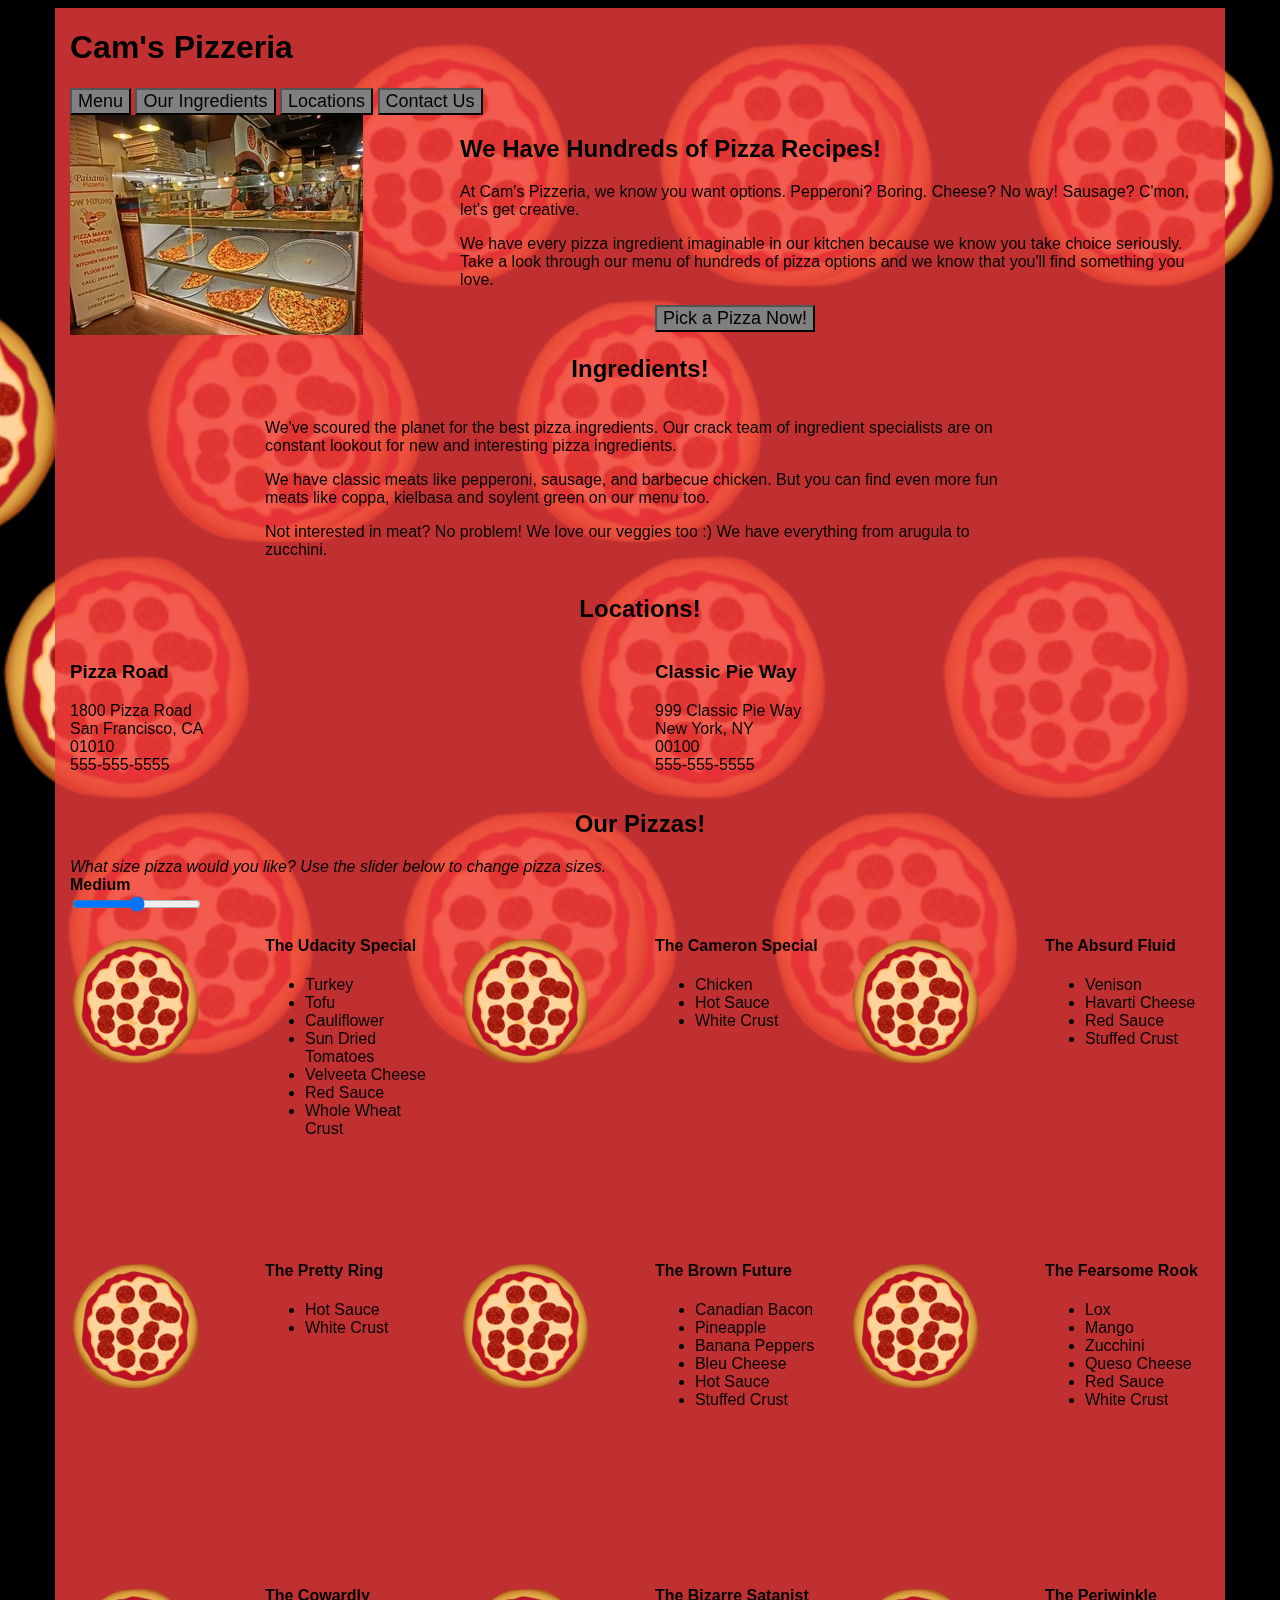
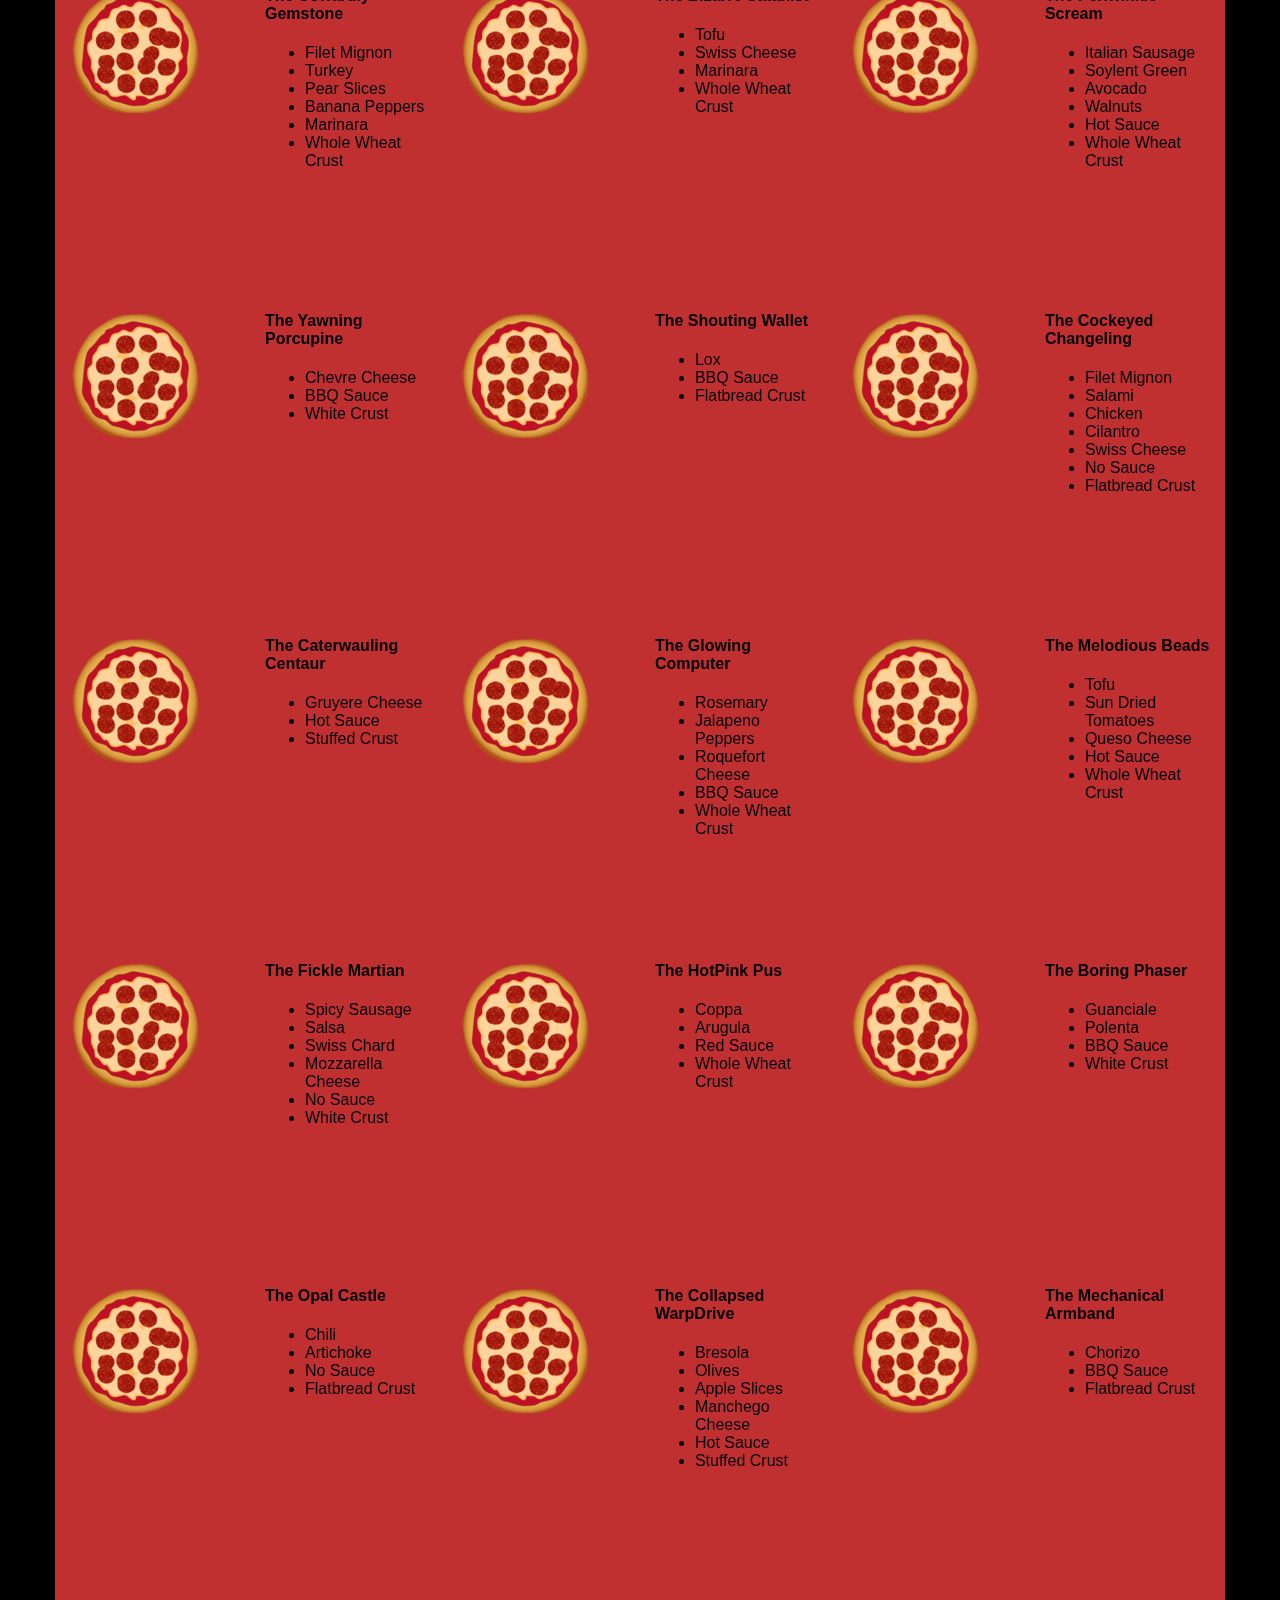
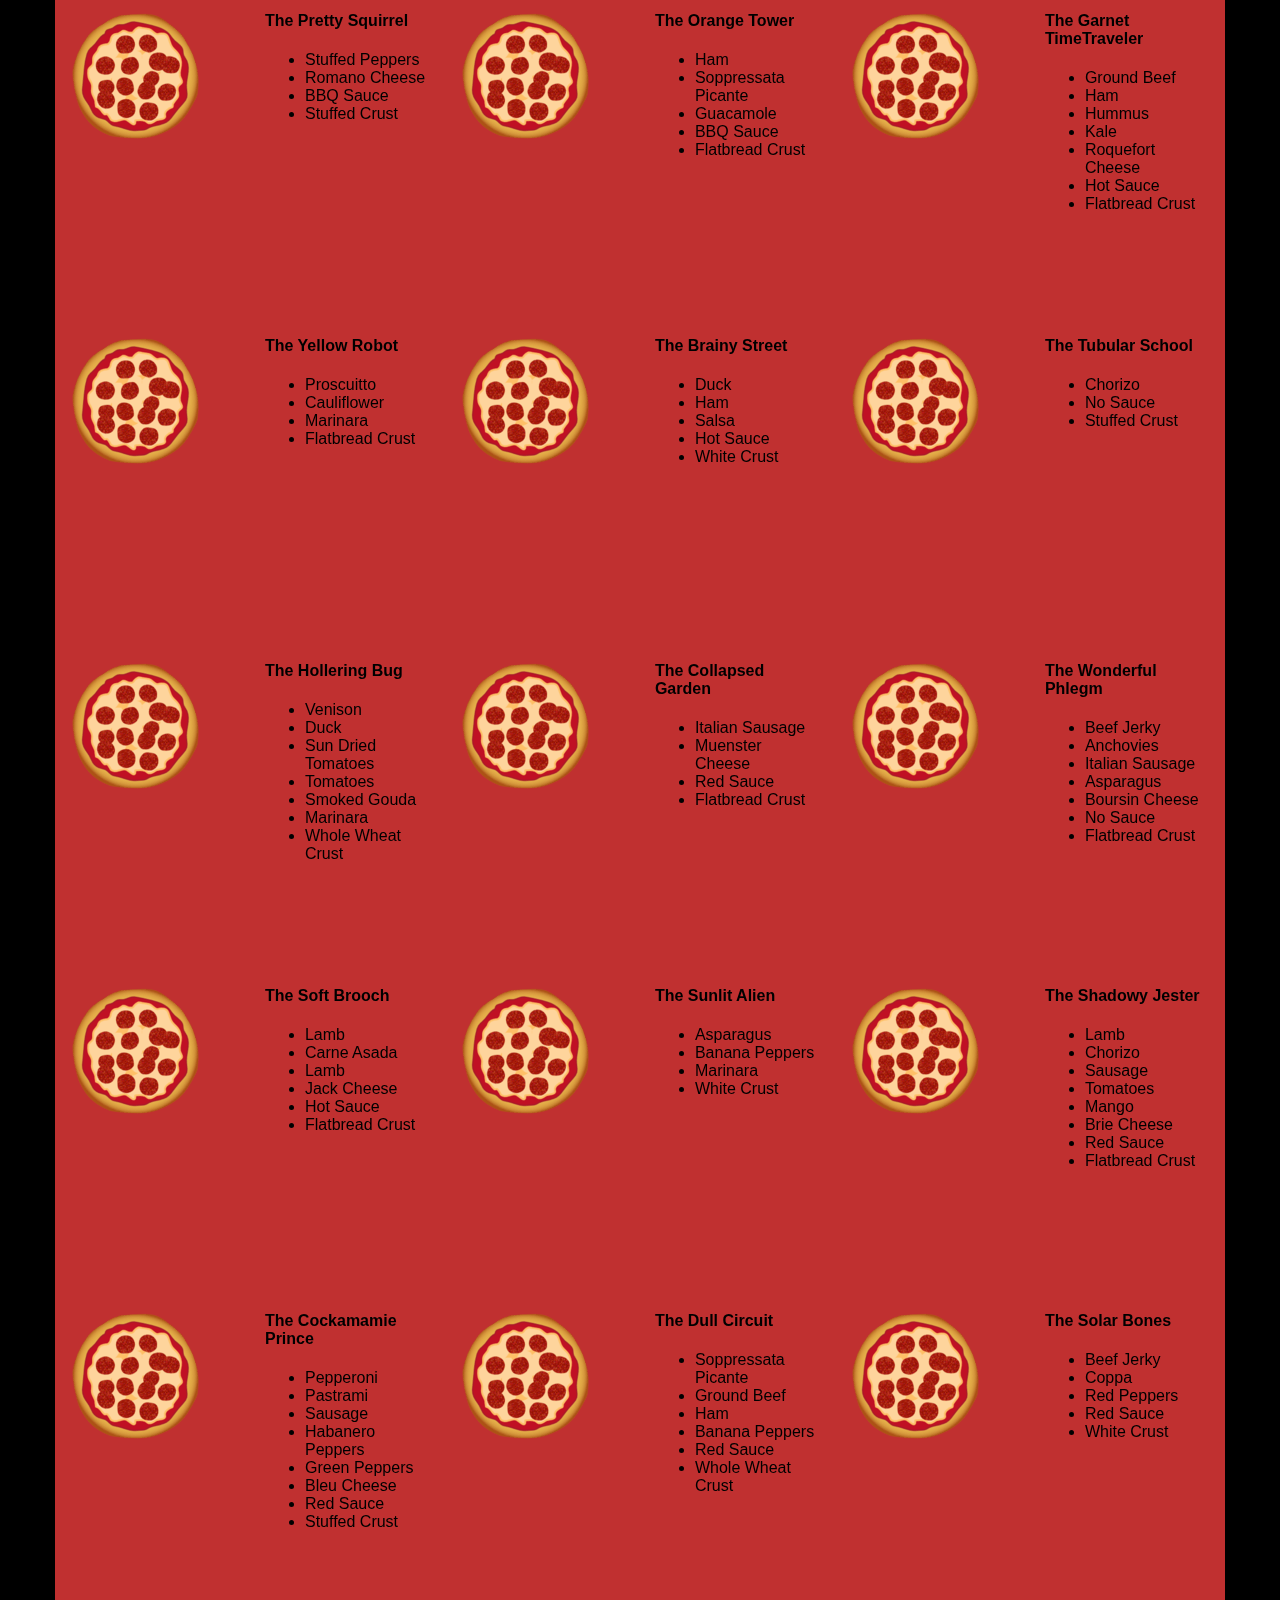
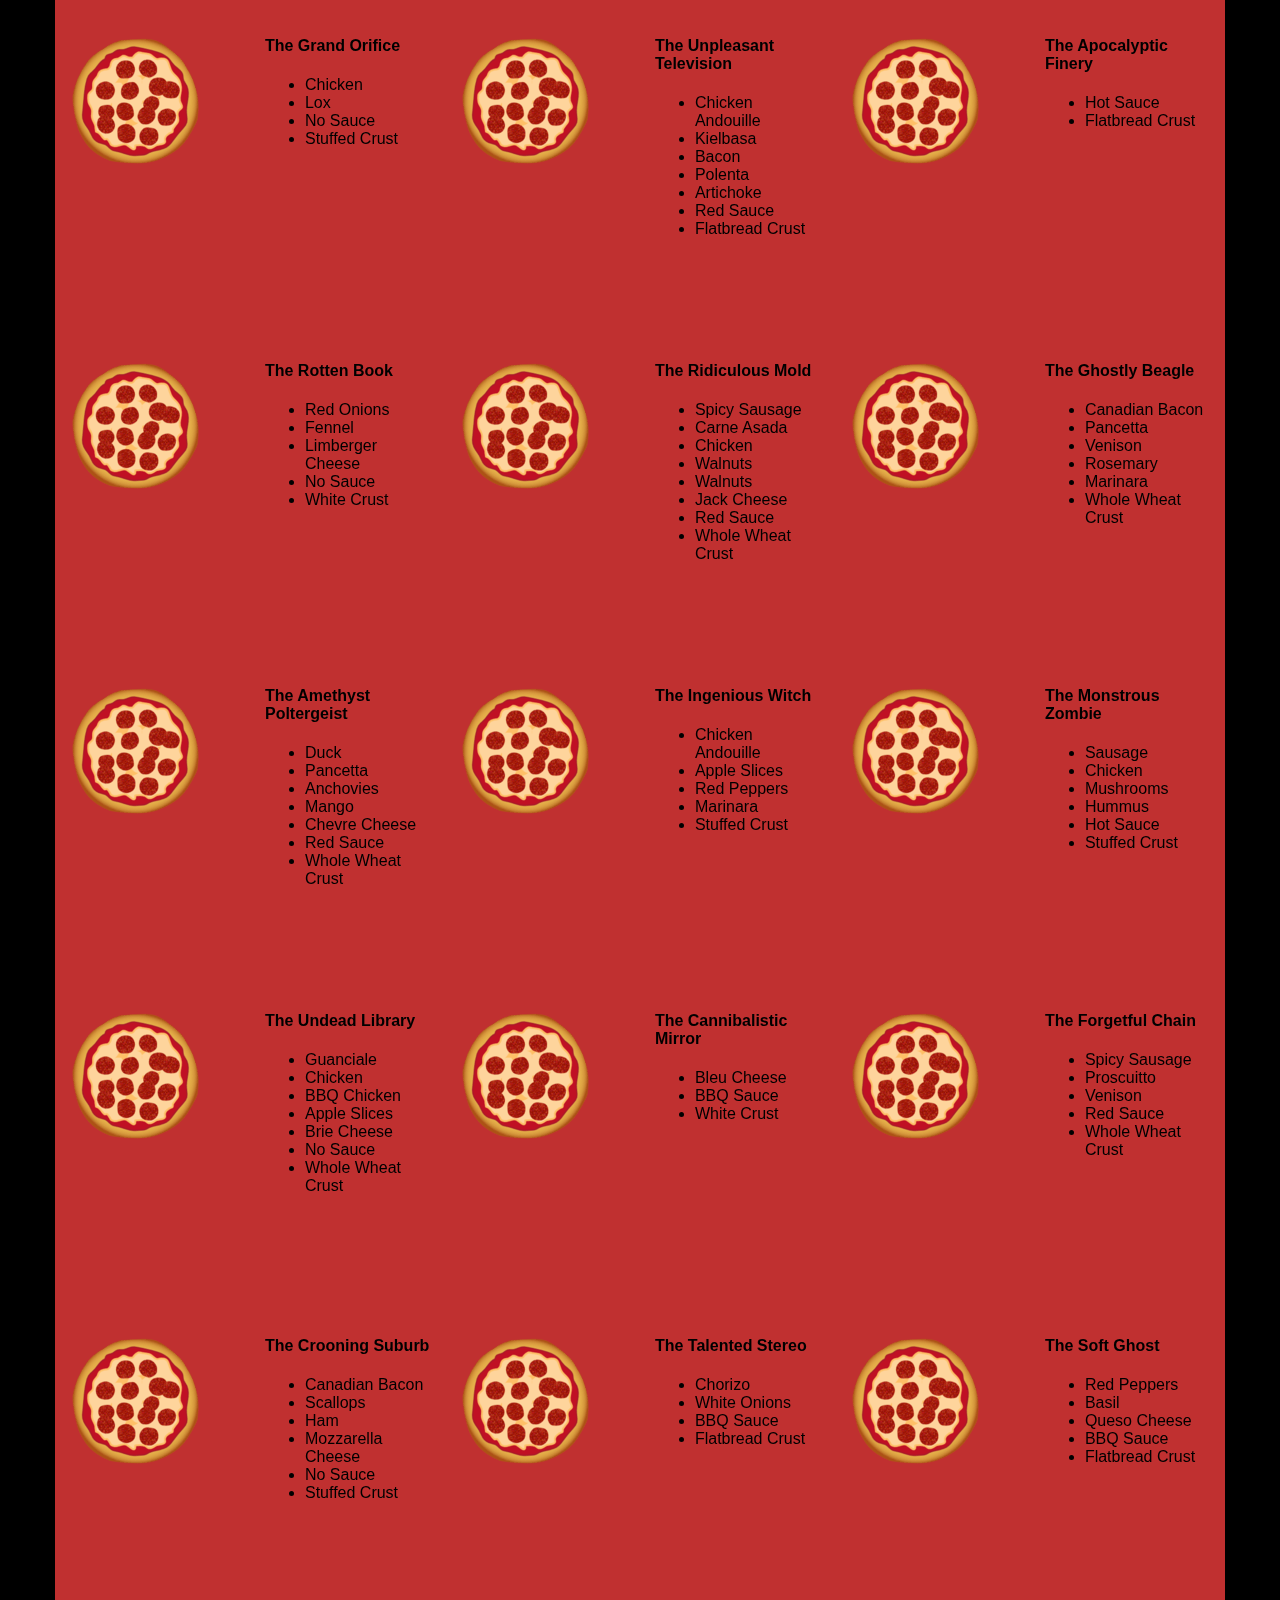
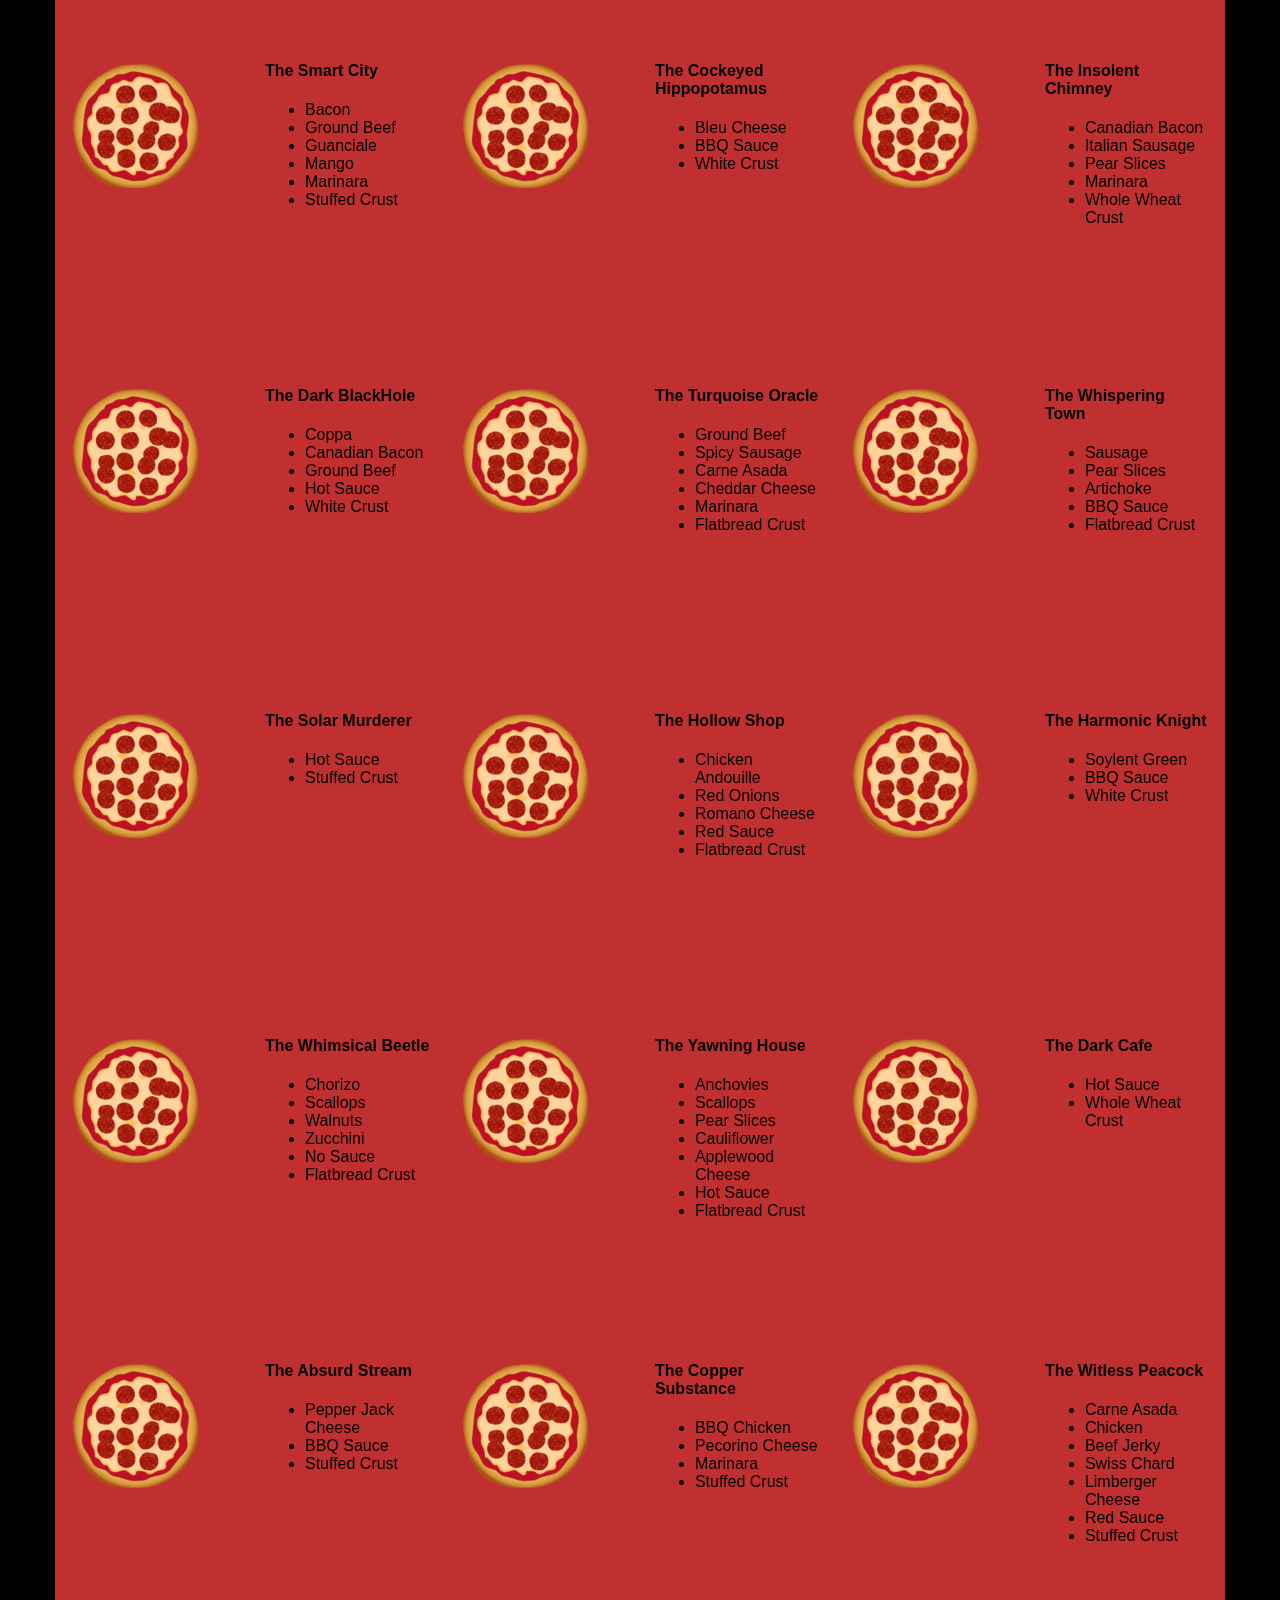
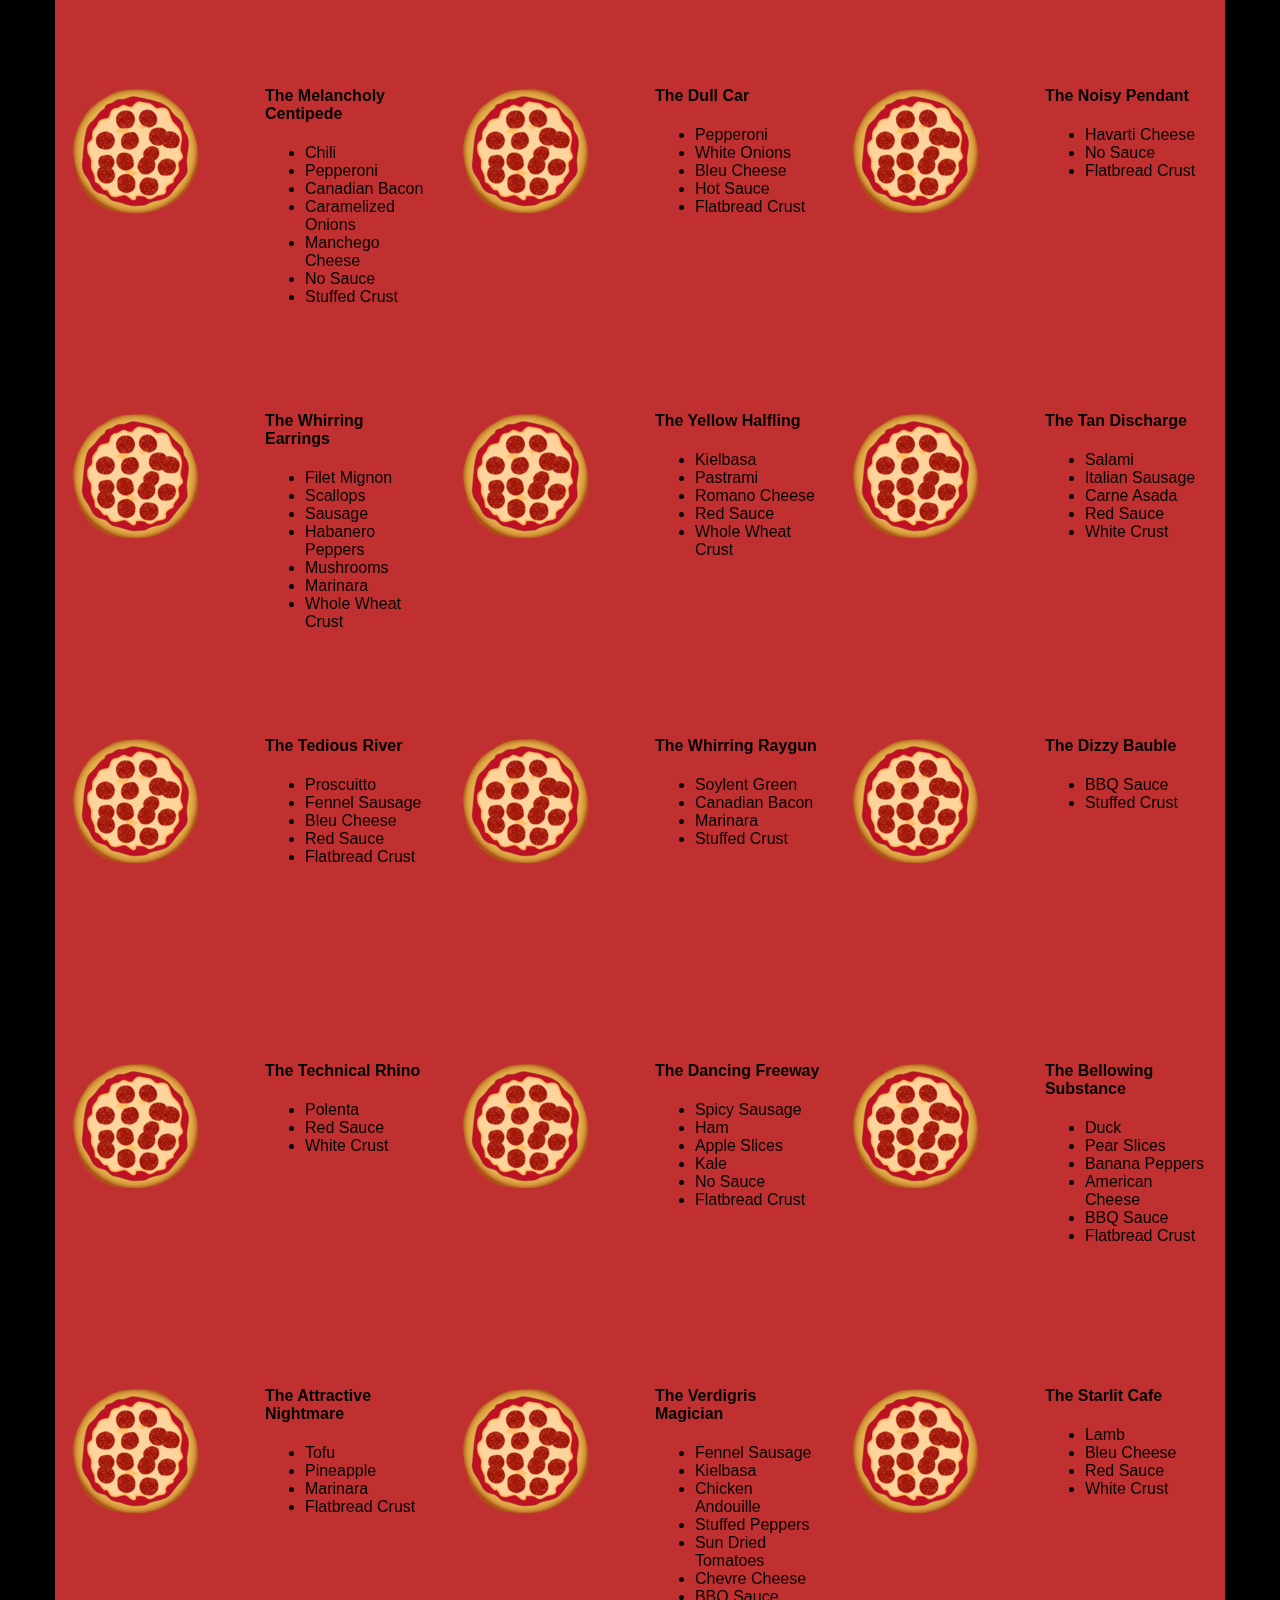
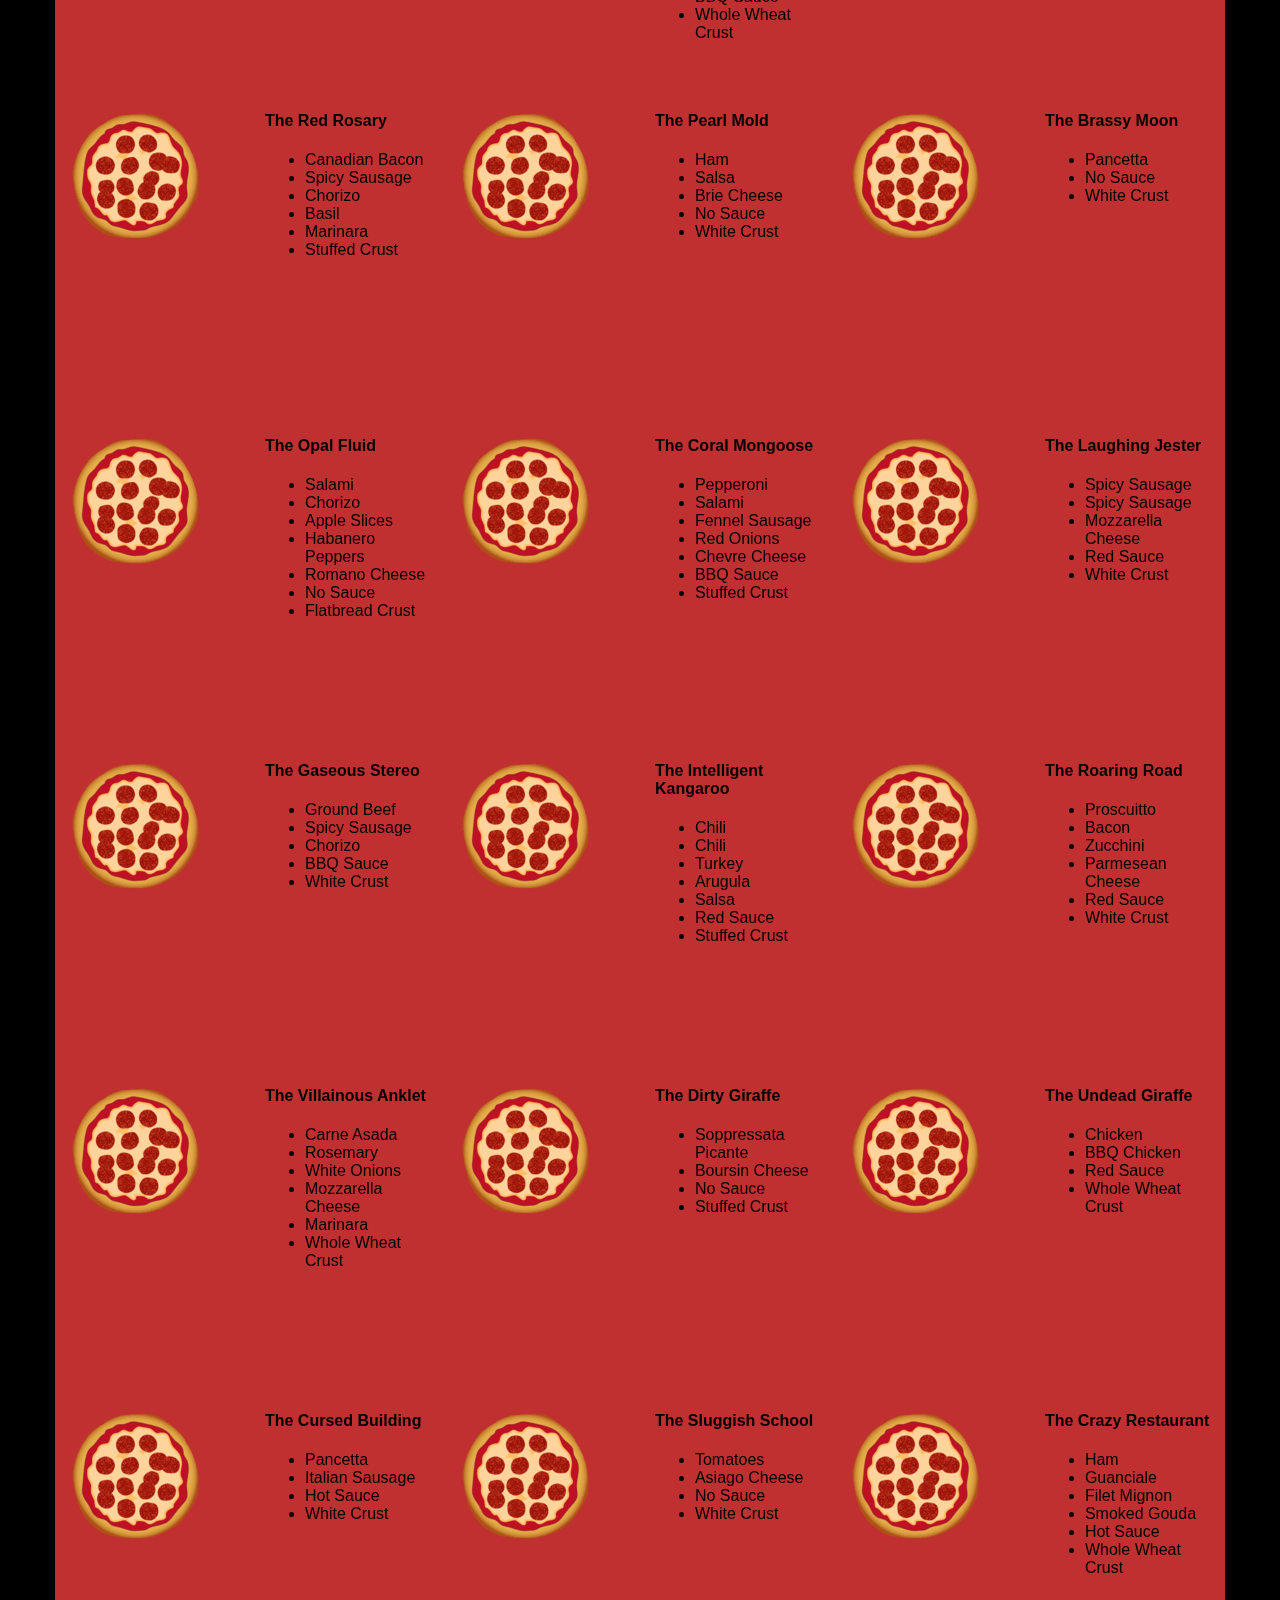
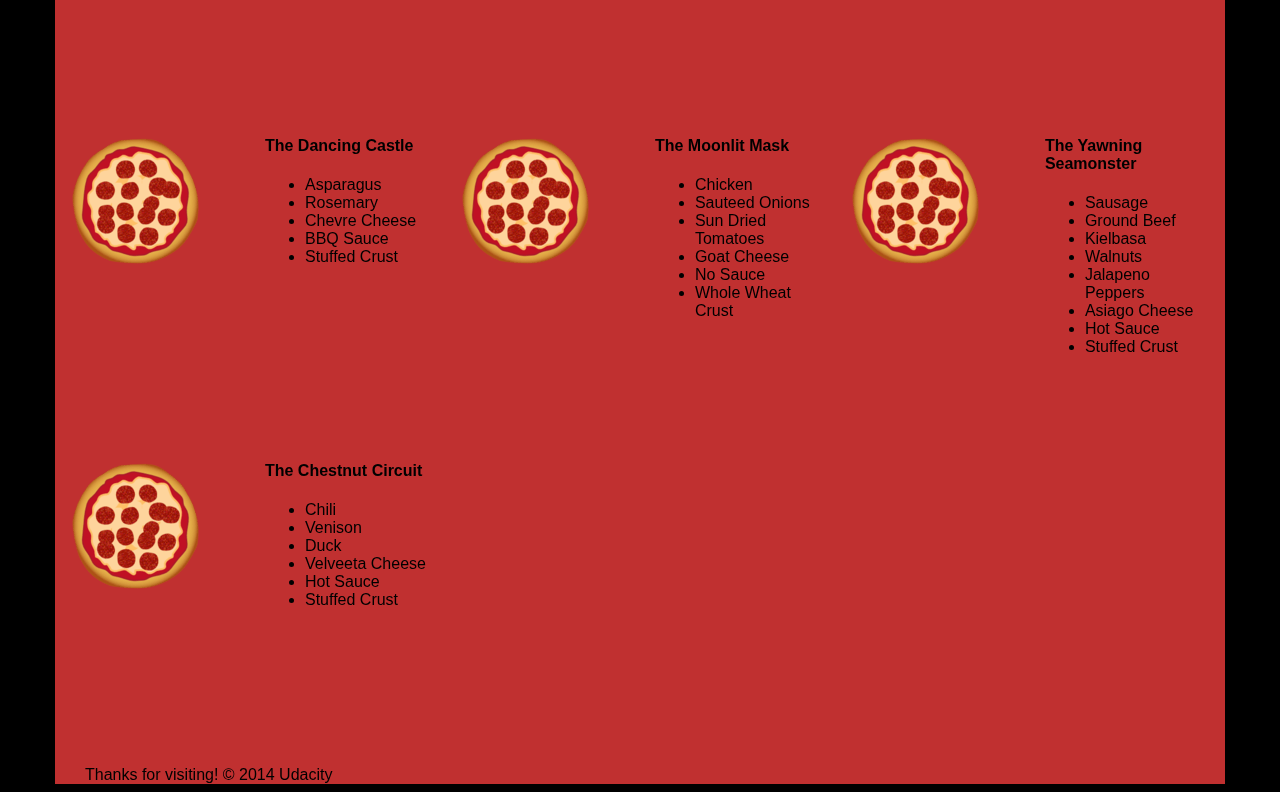
==== commit 48849de2: "Sun 6/21" ====
--- a/views/pizza.html
+++ b/views/pizza.html
@@ -552,16 +552,17 @@
   window.performance.mark("mark_start_resize");   // User Timing API function
 
   // Changes the value for the size of the pizza above the slider
+  //Using getElementsByClassName() is faster than querySelectorAll(). 
   function changeSliderLabel(size) {
     switch(size) {
       case "1":
-        document.querySelector("#pizzaSize").innerHTML = "Small";
+        getElementsByClassName("#pizzaSize").innerHTML = "Small";
         return;
       case "2":
-        document.querySelector("#pizzaSize").innerHTML = "Medium";
+        getElementsByClassName("#pizzaSize").innerHTML = "Medium";
         return;
       case "3":
-        document.querySelector("#pizzaSize").innerHTML = "Large";
+        getElementsByClassName("#pizzaSize").innerHTML = "Large";
         return;
       default:
         console.log("bug in changeSliderLabel");
@@ -651,14 +652,14 @@
 function updatePositions() {
   frame++;
   window.performance.mark("mark_start_frame");
-
+//when i change querySelectorAll to getElementsByClassName I lose the pizzas
   var items = document.querySelectorAll('.mover');
   var top = (document.body.scrollTop / 1250);
 
   for (var i = items.length; i--;) {
     var phase = Math.sin( top + (i % 5));
     //items[i].style.left = items[i].basicLeft + 100 * phase + 'px';
-    var left = -items[i].basicLeft + 1000 * phase + 'px';
+    var left = -items[i].basicLeft + 1250 * phase + 'px';
         items[i].style.transform = "translateX("+left+") translateZ(0)";
   }
 
@@ -684,8 +685,6 @@
     var elem = document.createElement('img');
     elem.className = 'mover';
     elem.src = "images/pizza.png";
-    elem.style.height = "100px";
-    elem.style.width = "73.333px";
     elem.basicLeft = (i % cols) * s;
     elem.style.top = (Math.floor(i / cols) * s) + 'px';
     document.querySelector("#movingPizzas1").appendChild(elem);
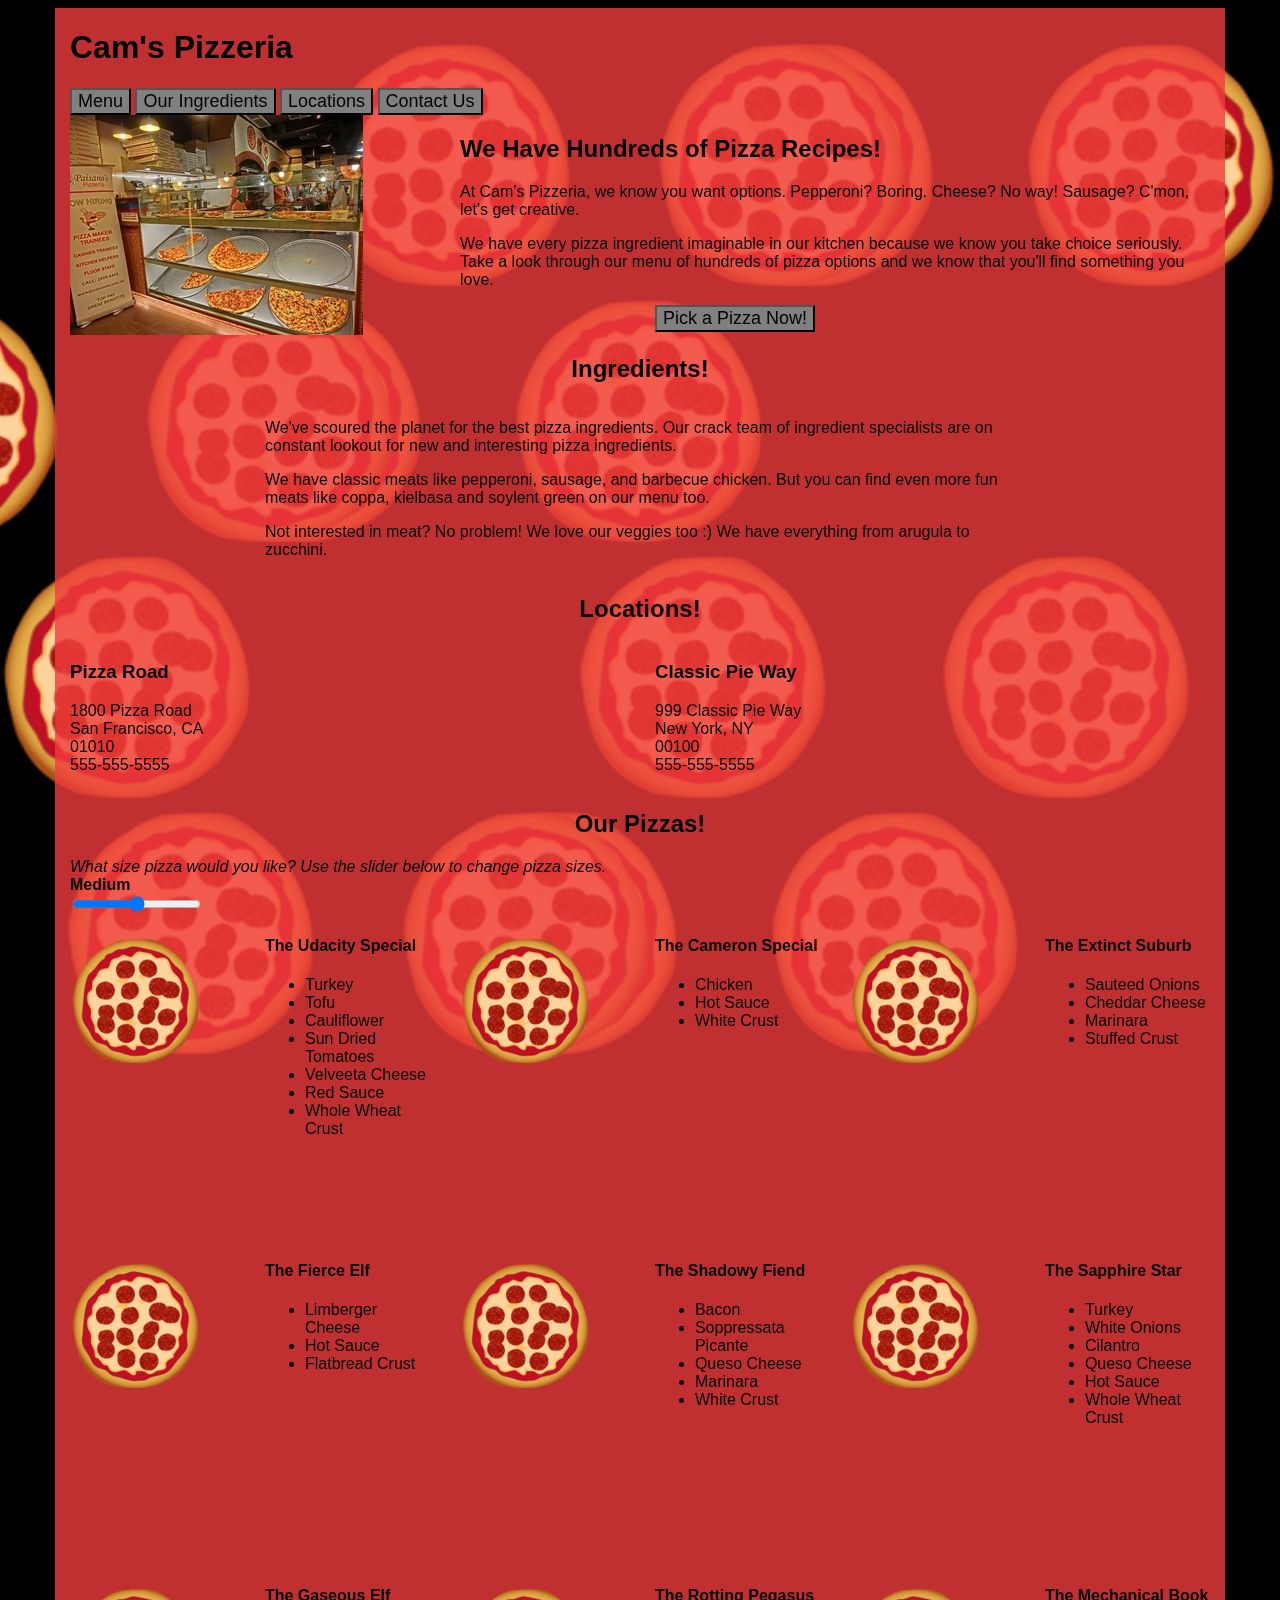
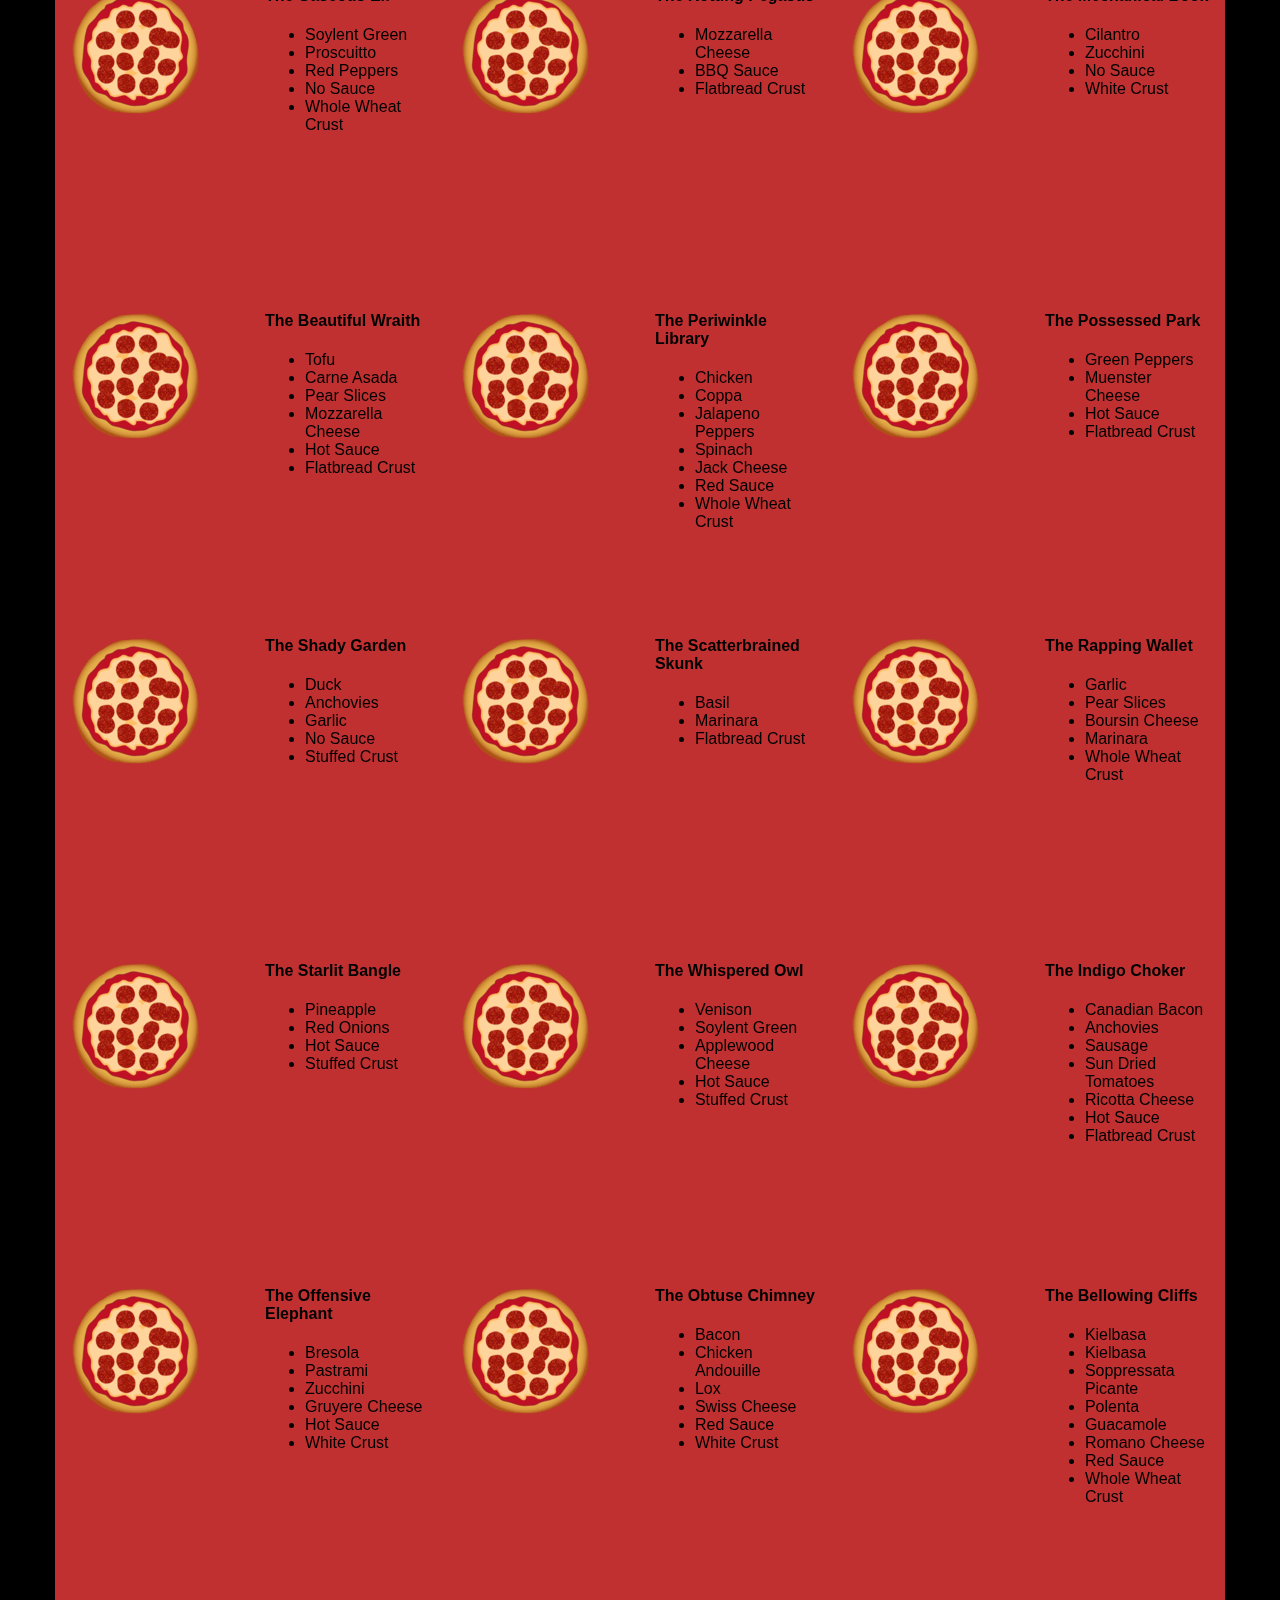
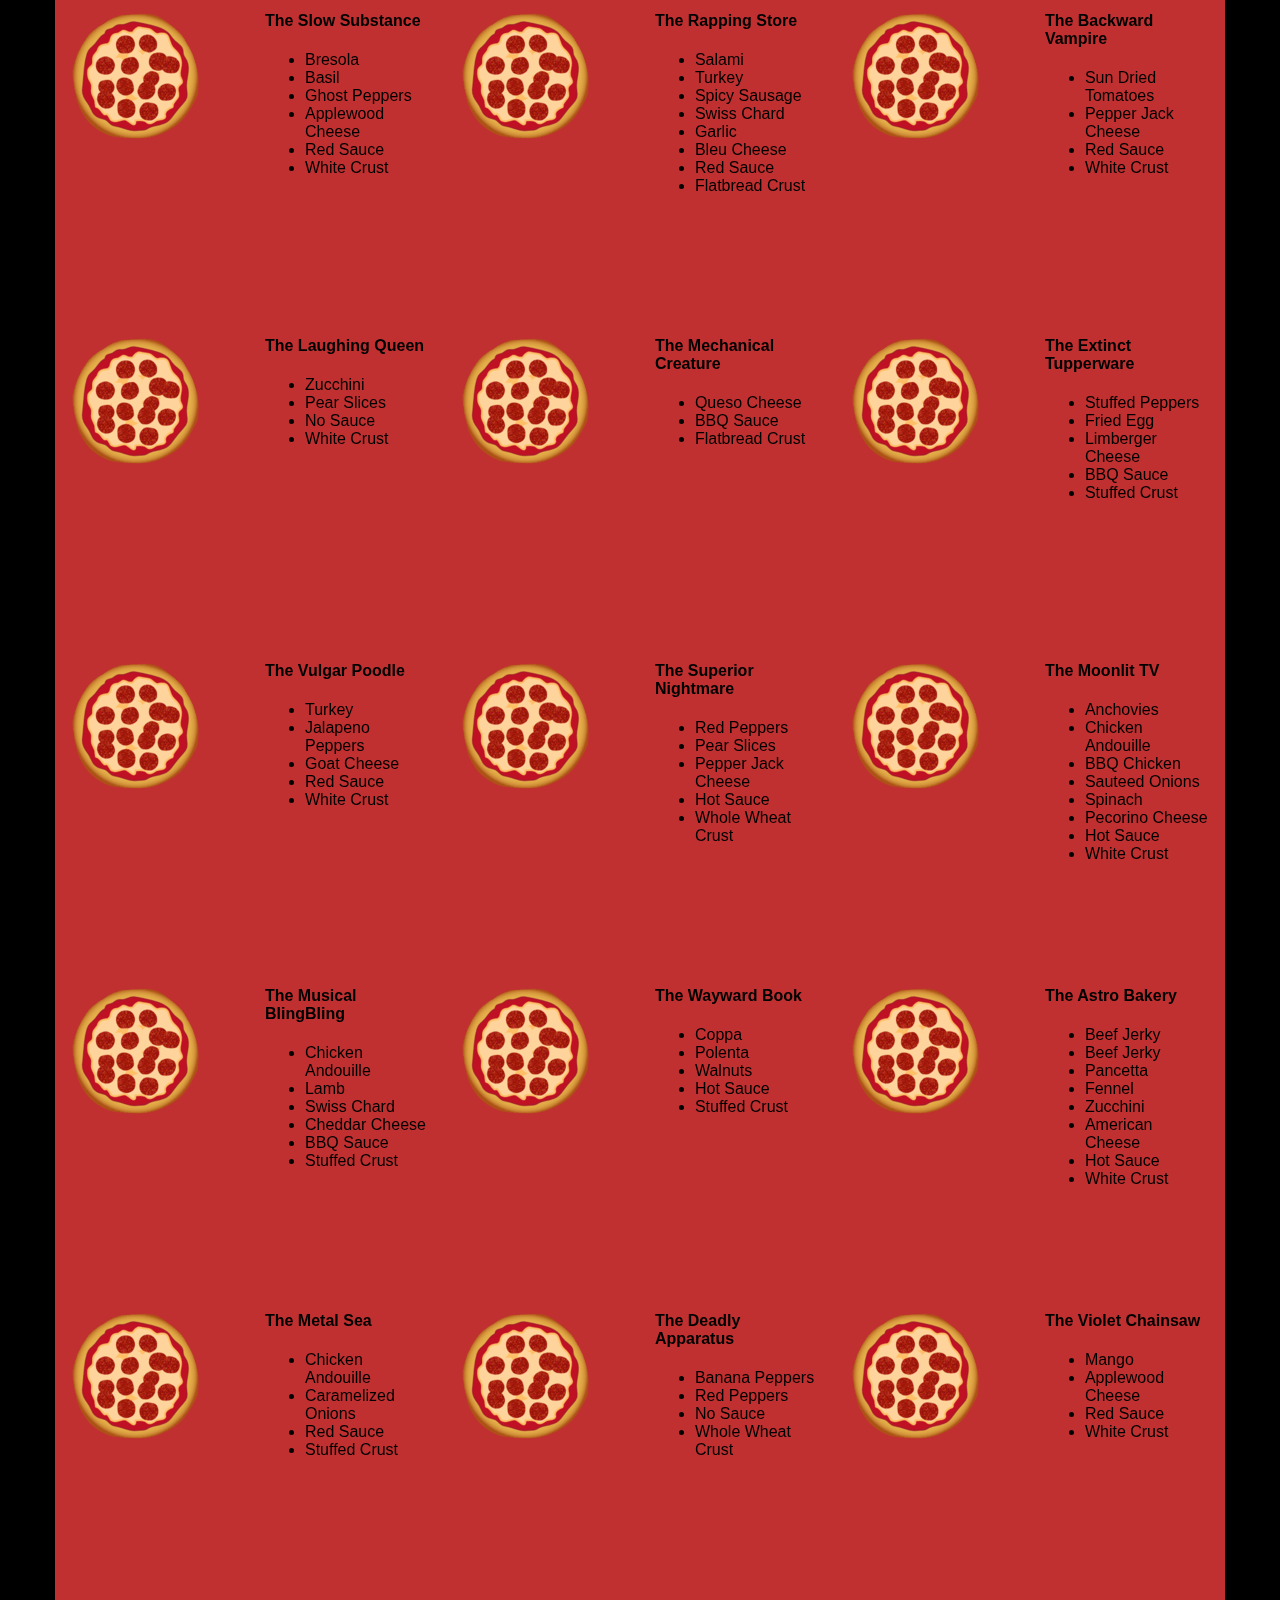
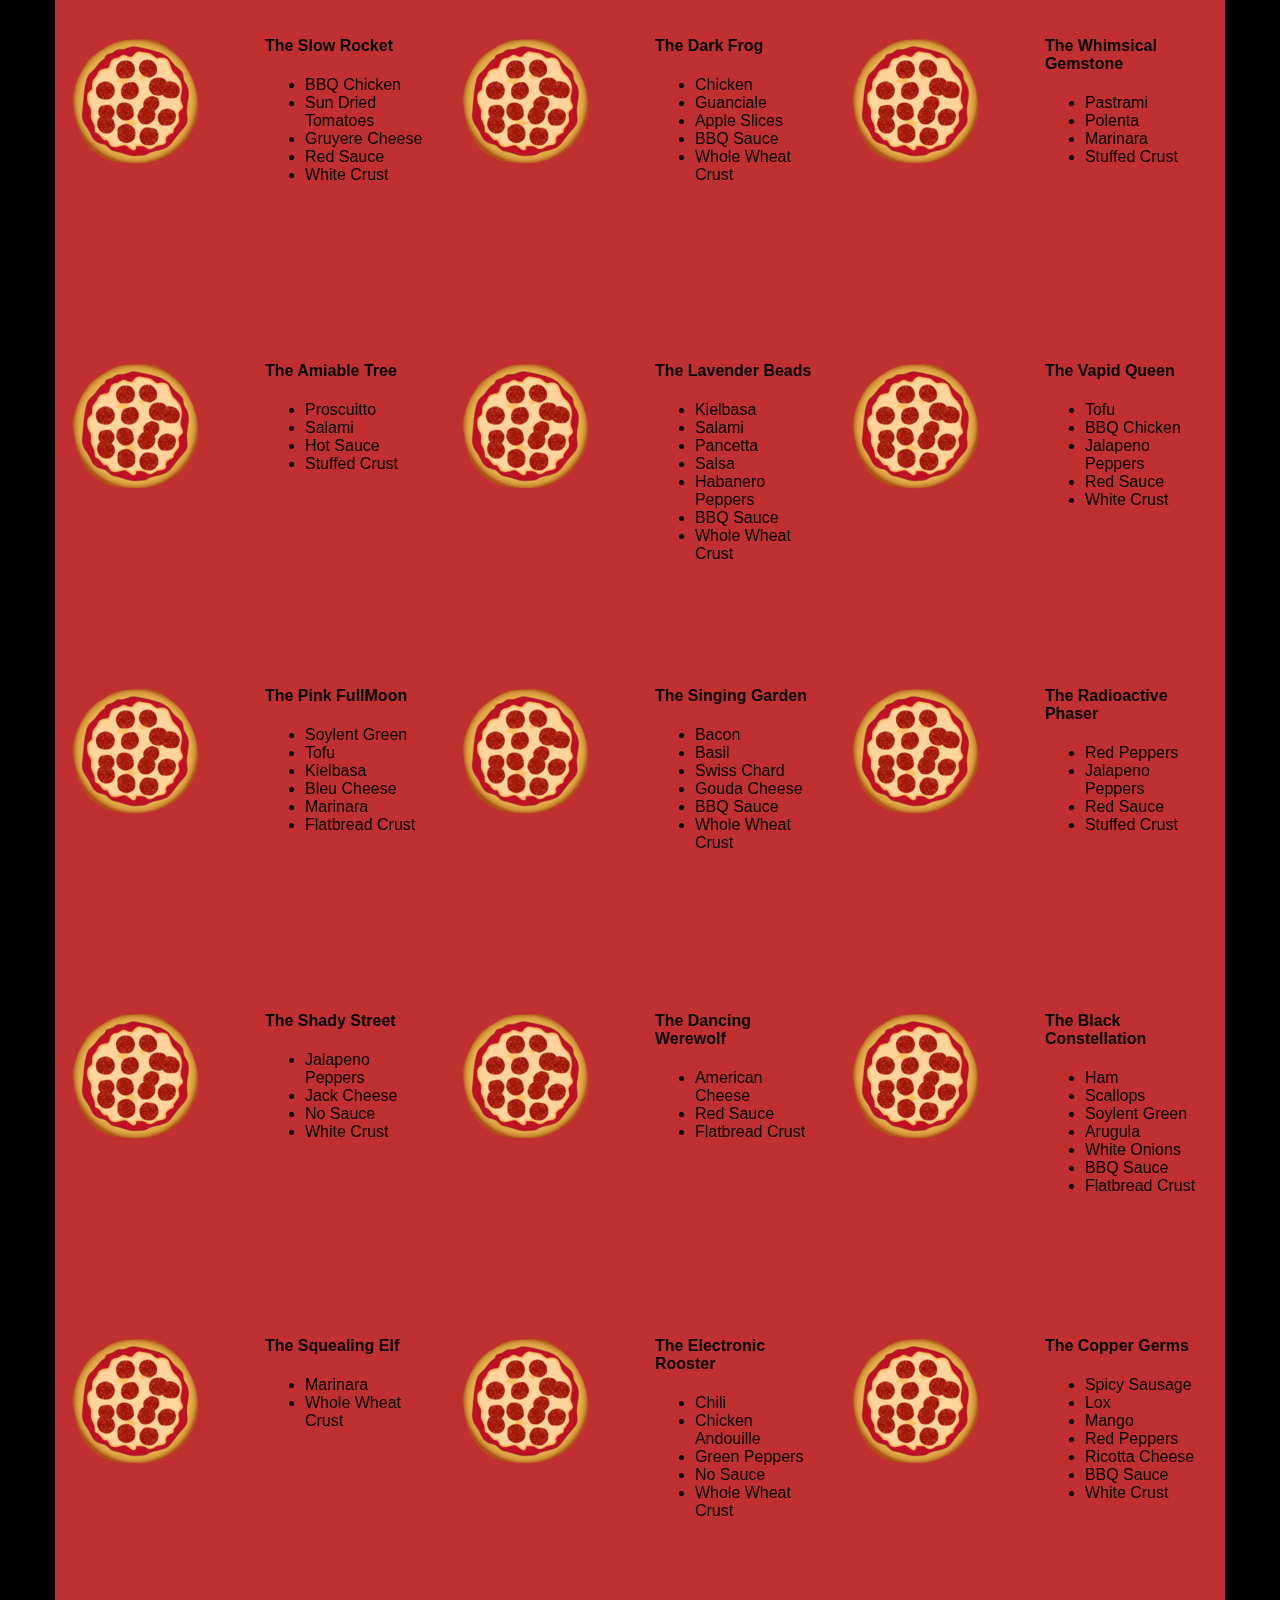
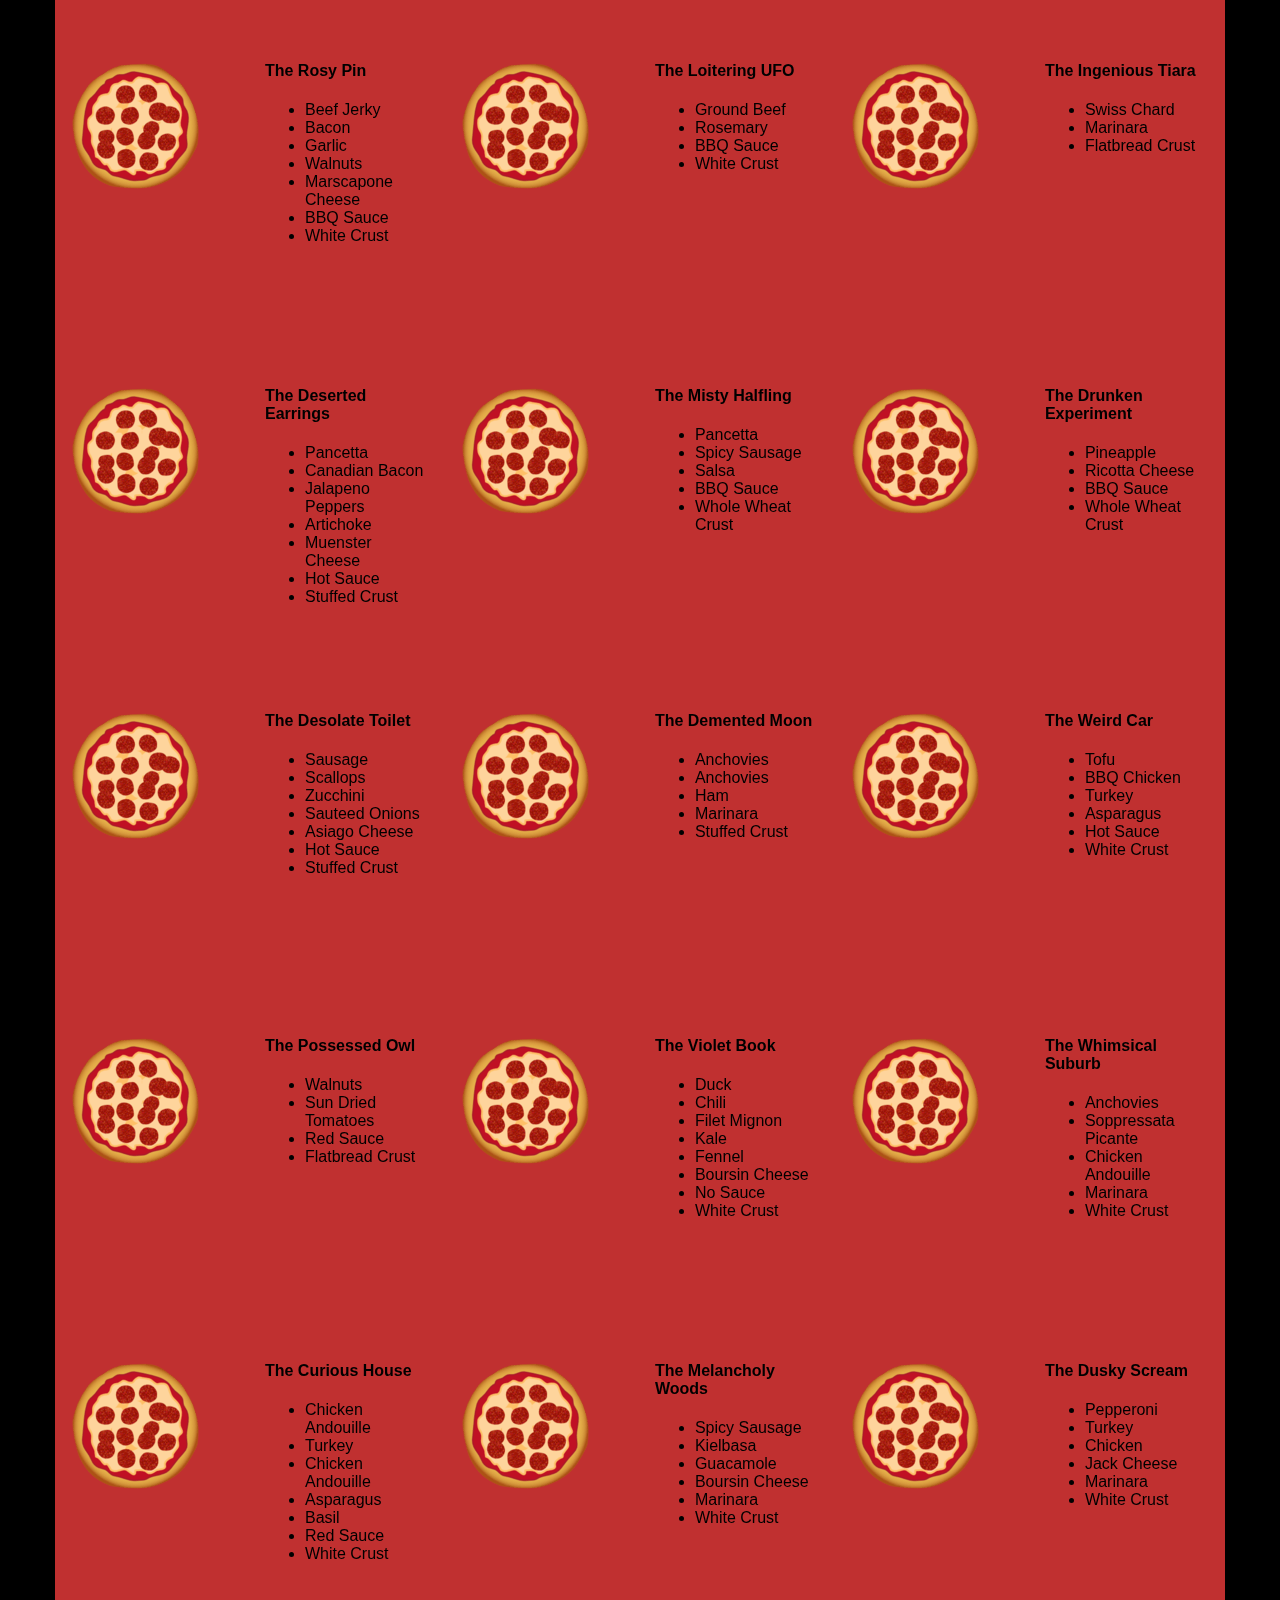
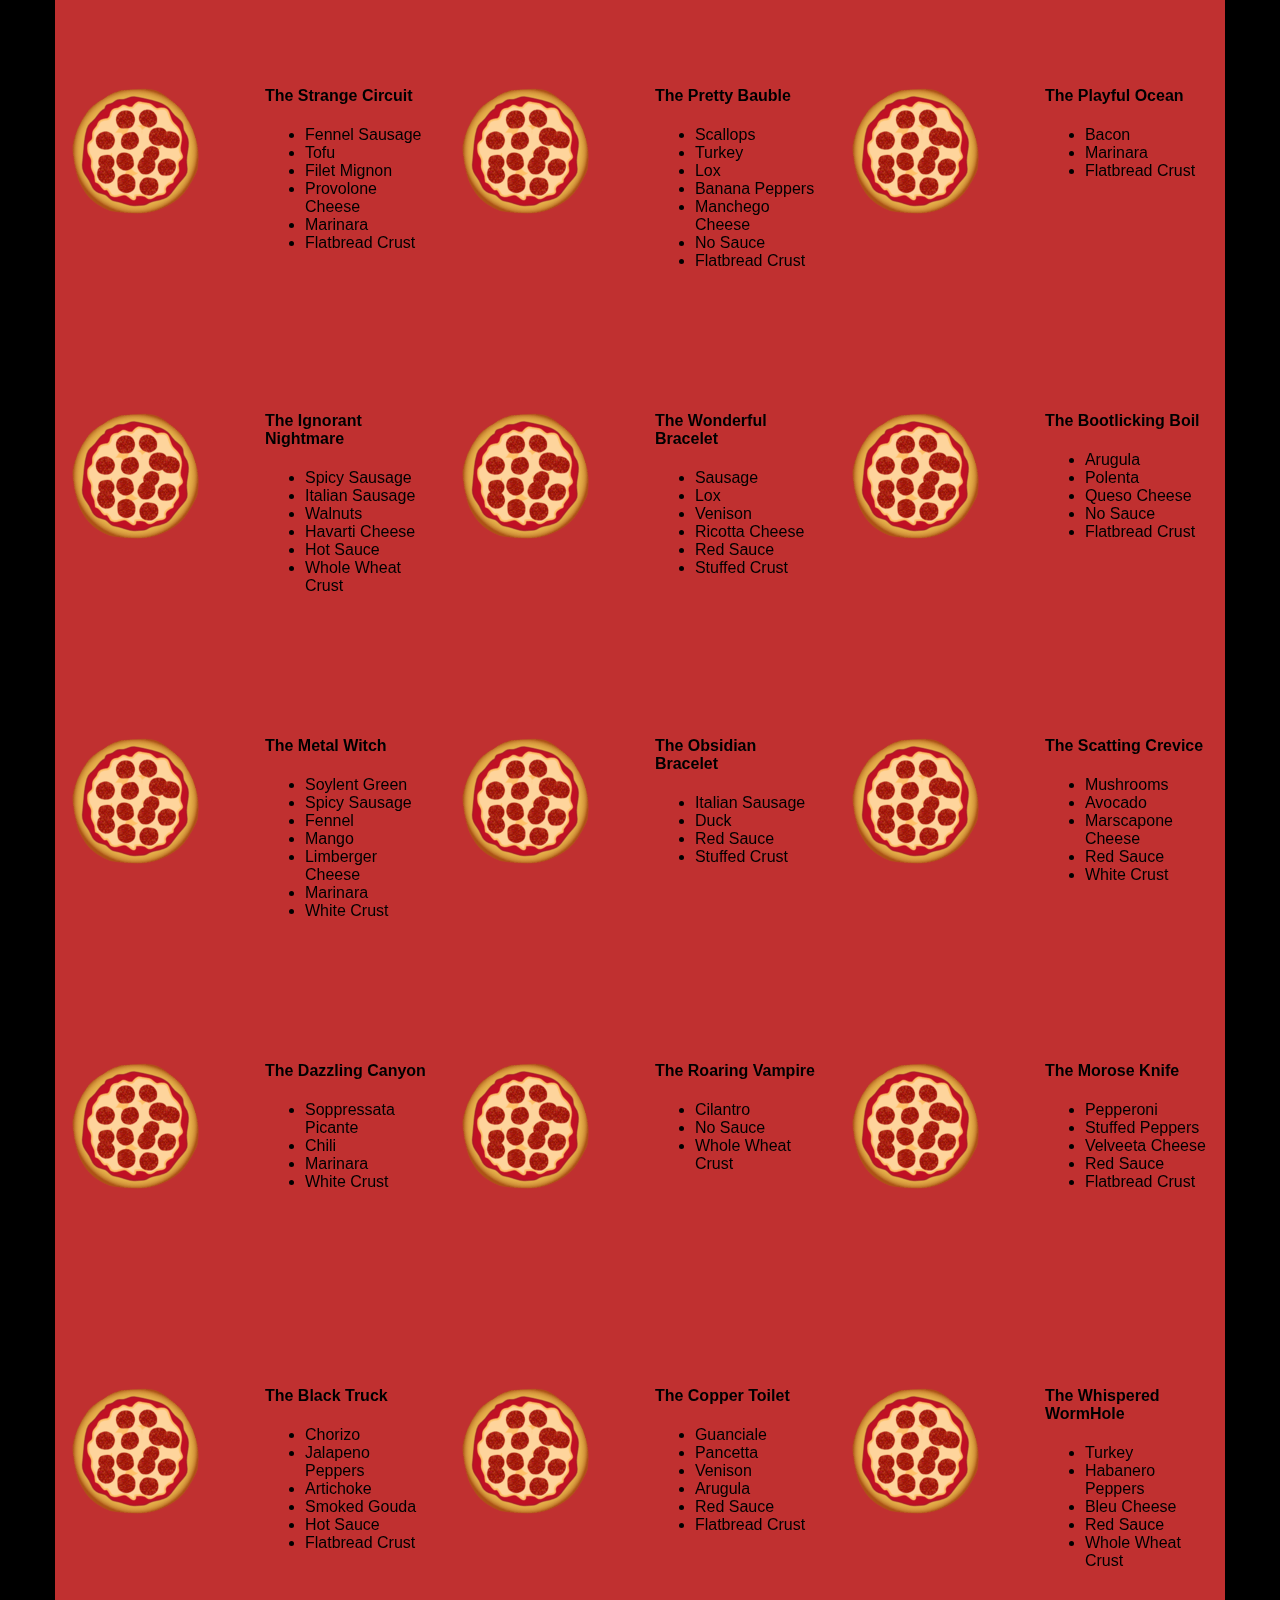
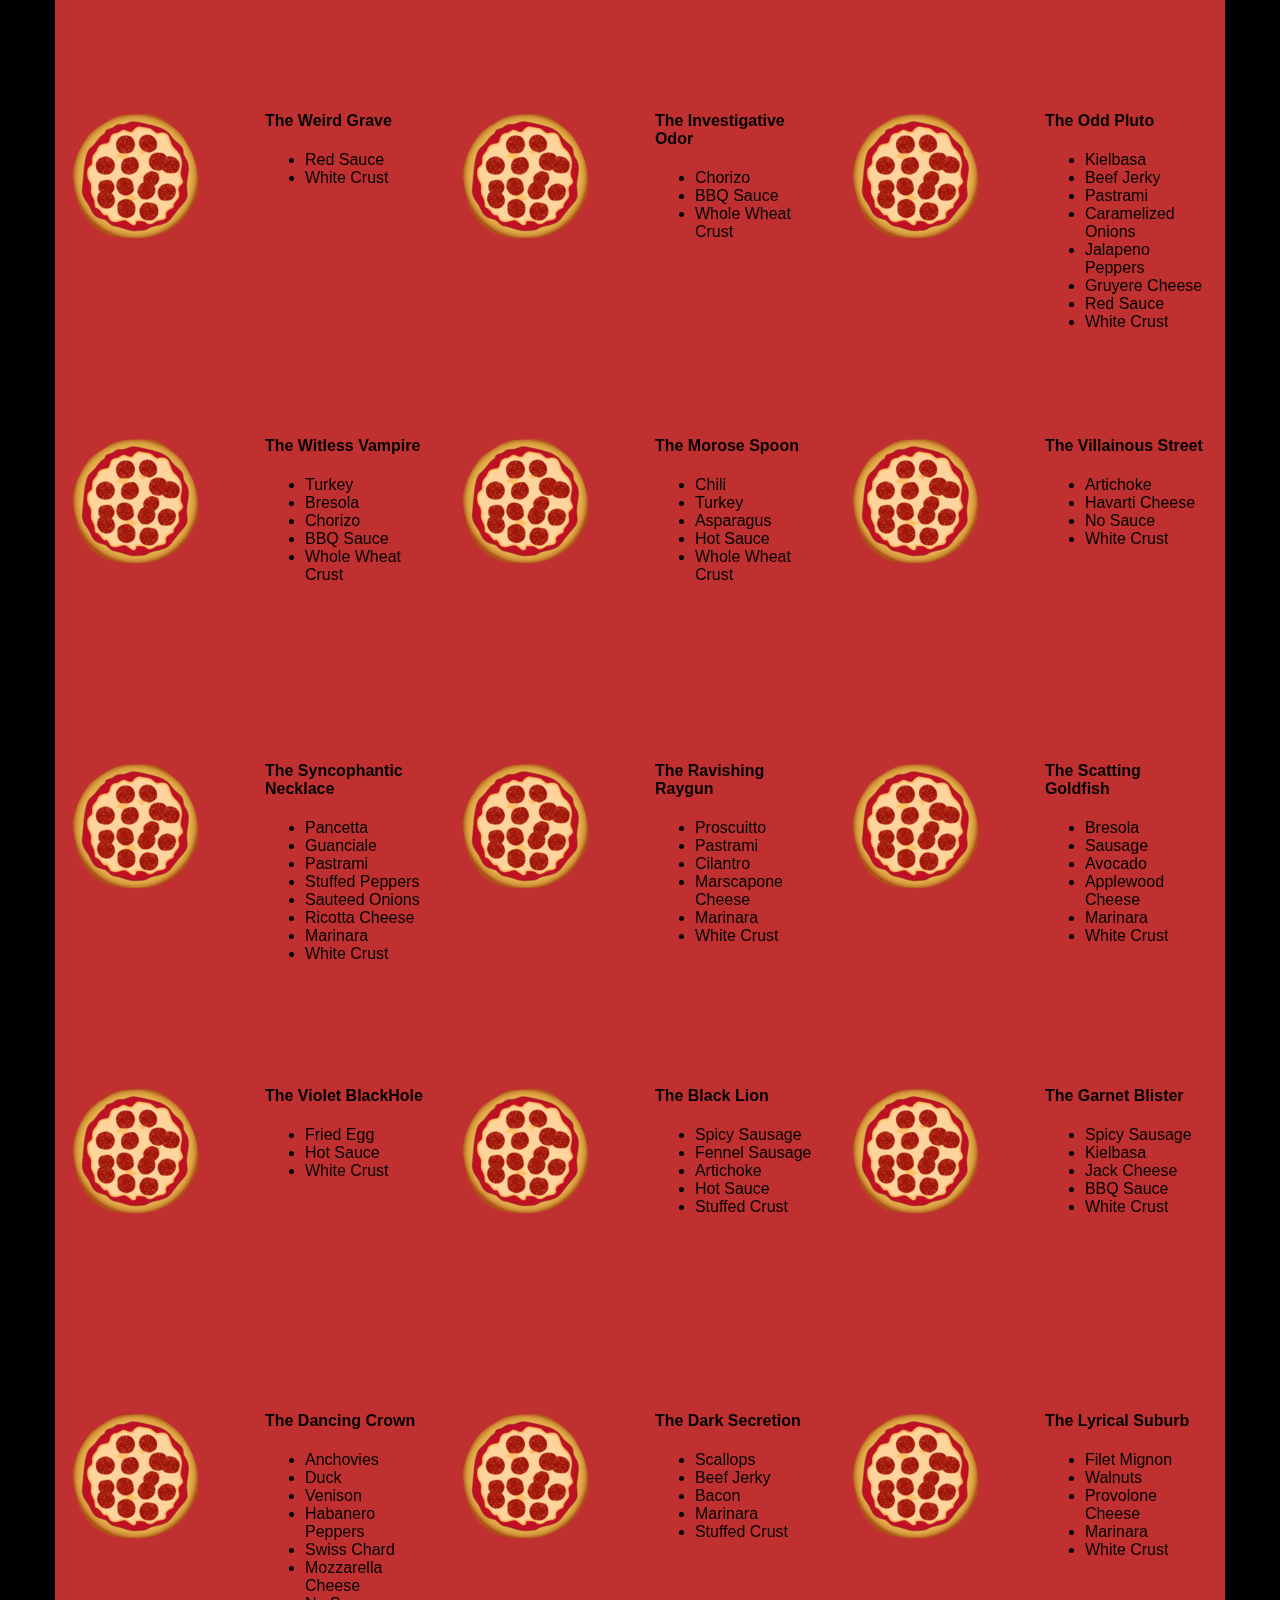
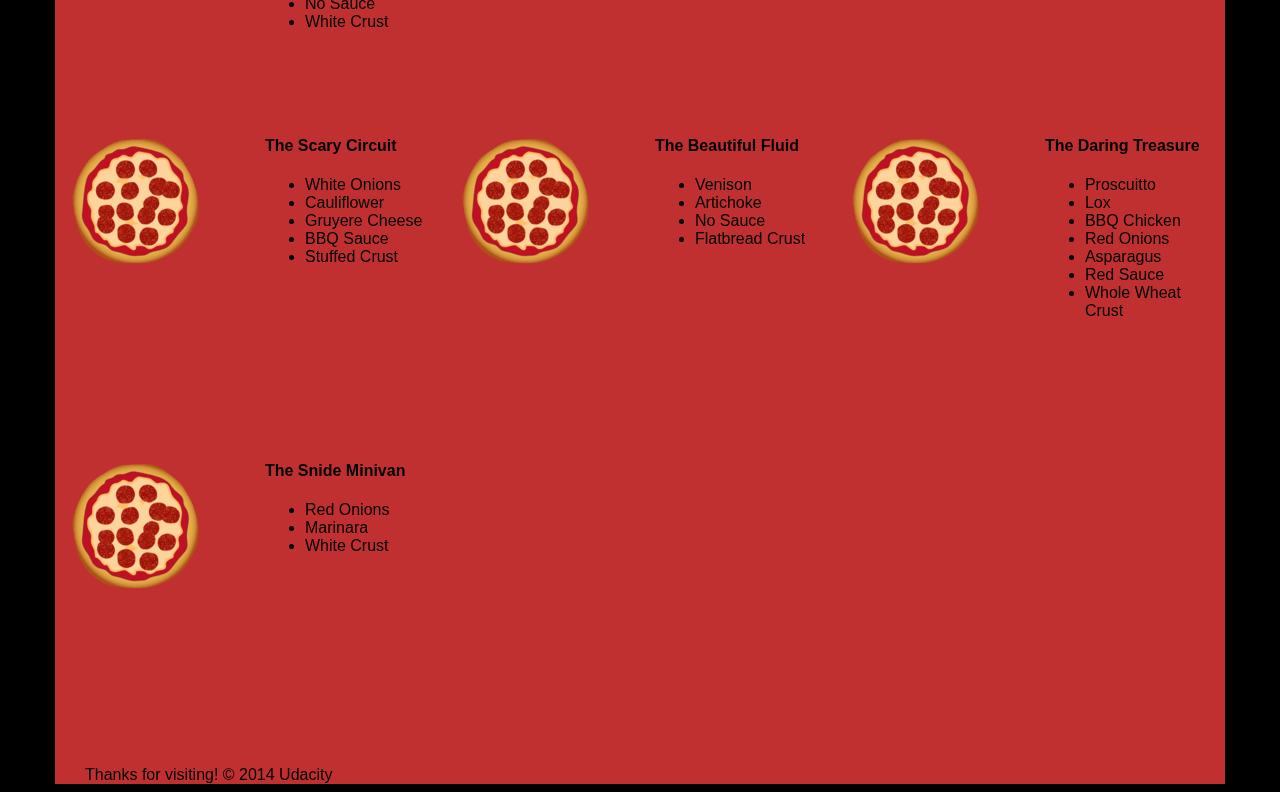
==== commit 2d91c049: "Sun 6/21 update #2" ====
--- a/views/pizza.html
+++ b/views/pizza.html
@@ -599,11 +599,13 @@
   }
 
   // Iterates through pizza elements on the page and changes their widths
-  function changePizzaSizes(size) {
+  //Optimized loop inside the changePizzaSizes function.
+ function changePizzaSizes(size) {
     var dx = determineDx(document.querySelector(".randomPizzaContainer"), size);
-  for (var i = 0; i < document.querySelectorAll(".randomPizzaContainer").length; i++) {
-    var newwidth = (document.querySelectorAll(".randomPizzaContainer")[i].offsetWidth + dx) + 'px';
-    document.querySelectorAll(".randomPizzaContainer")[i].style.width = newwidth;
+    var newwidth = (document.querySelector(".randomPizzaContainer").offsetWidth + dx) + 'px';
+    var elements = document.querySelectorAll(".randomPizzaContainer");
+  for (var i = elements.length; i--;) {
+    elements[i].style.width = newwidth;
   }
 }
 
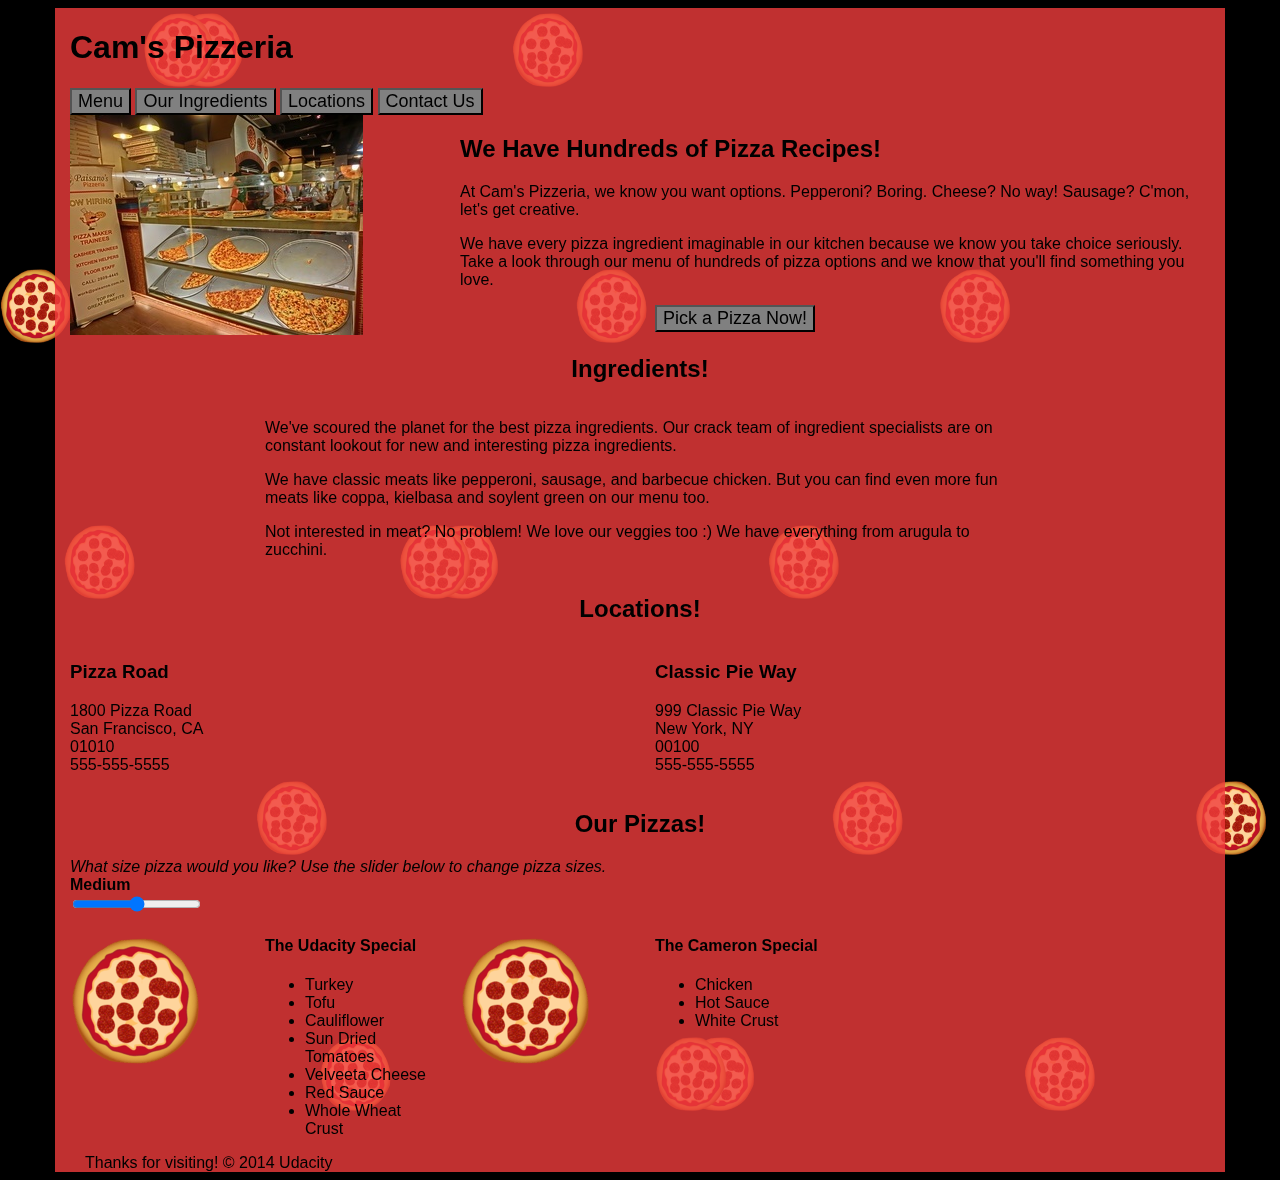
==== commit 279ae09e: "Sun 6\21 Update #3" ====
--- a/views/pizza.html
+++ b/views/pizza.html
@@ -162,538 +162,8 @@
     </div>
     <div id="footer" class="col-md-12">Thanks for visiting! &copy; 2014 Udacity</div>
   </div>
-  <!--script type="text/javascript" src="js/main.js"></script-->
-  <!--Inlined Javascript-->
-     <script type="text/javascript">
-	 // As you may have realized, this website randomly generates pizzas.
-// Here are arrays of all possible pizza ingredients.
-var pizzaIngredients = {};
-pizzaIngredients.meats = [
-  "Pepperoni",
-  "Sausage",
-  "Fennel Sausage",
-  "Spicy Sausage",
-  "Chicken",
-  "BBQ Chicken",
-  "Chorizo",
-  "Chicken Andouille",
-  "Salami",
-  "Tofu",
-  "Bacon",
-  "Canadian Bacon",
-  "Proscuitto",
-  "Italian Sausage",
-  "Ground Beef",
-  "Anchovies",
-  "Turkey",
-  "Ham",
-  "Venison",
-  "Lamb",
-  "Duck",
-  "Soylent Green",
-  "Carne Asada",
-  "Soppressata Picante",
-  "Coppa",
-  "Pancetta",
-  "Bresola",
-  "Lox",
-  "Guanciale",
-  "Chili",
-  "Beef Jerky",
-  "Pastrami",
-  "Kielbasa",
-  "Scallops",
-  "Filet Mignon"
-];
-pizzaIngredients.nonMeats = [
-  "White Onions",
-  "Red Onions",
-  "Sauteed Onions",
-  "Green Peppers",
-  "Red Peppers",
-  "Banana Peppers",
-  "Ghost Peppers",
-  "Habanero Peppers",
-  "Jalapeno Peppers",
-  "Stuffed Peppers",
-  "Spinach",
-  "Tomatoes",
-  "Pineapple",
-  "Pear Slices",
-  "Apple Slices",
-  "Mushrooms",
-  "Arugula",
-  "Basil",
-  "Fennel",
-  "Rosemary",
-  "Cilantro",
-  "Avocado",
-  "Guacamole",
-  "Salsa",
-  "Swiss Chard",
-  "Kale",
-  "Sun Dried Tomatoes",
-  "Walnuts",
-  "Artichoke",
-  "Asparagus",
-  "Caramelized Onions",
-  "Mango",
-  "Garlic",
-  "Olives",
-  "Cauliflower",
-  "Polenta",
-  "Fried Egg",
-  "Zucchini",
-  "Hummus"
-];
-pizzaIngredients.cheeses = [
-  "American Cheese",
-  "Swiss Cheese",
-  "Goat Cheese",
-  "Mozzarella Cheese",
-  "Parmesean Cheese",
-  "Velveeta Cheese",
-  "Gouda Cheese",
-  "Muenster Cheese",
-  "Applewood Cheese",
-  "Asiago Cheese",
-  "Bleu Cheese",
-  "Boursin Cheese",
-  "Brie Cheese",
-  "Cheddar Cheese",
-  "Chevre Cheese",
-  "Havarti Cheese",
-  "Jack Cheese",
-  "Pepper Jack Cheese",
-  "Gruyere Cheese",
-  "Limberger Cheese",
-  "Manchego Cheese",
-  "Marscapone Cheese",
-  "Pecorino Cheese",
-  "Provolone Cheese",
-  "Queso Cheese",
-  "Roquefort Cheese",
-  "Romano Cheese",
-  "Ricotta Cheese",
-  "Smoked Gouda"
-];
-pizzaIngredients.sauces = [
-  "Red Sauce",
-  "Marinara",
-  "BBQ Sauce",
-  "No Sauce",
-  "Hot Sauce"
-];
-pizzaIngredients.crusts = [
-  "White Crust",
-  "Whole Wheat Crust",
-  "Flatbread Crust",
-  "Stuffed Crust"
-];
-
-// Name generator pulled from http://saturdaykid.com/usernames/generator.html
-// Capitalizes first letter of each word
-String.prototype.capitalize = function() {
-  return this.charAt(0).toUpperCase() + this.slice(1);
-};
-
-// Pulls adjective out of array using random number sent from generator
-function getAdj(x){
-  switch(x) {
-    case "dark": 
-      var dark = ["dark","morbid", "scary", "spooky", "gothic", "deviant", "creepy", "sadistic", "black", "dangerous", "dejected", "haunted", 
-      "morose", "tragic", "shattered", "broken", "sad", "melancholy", "somber", "dark", "gloomy", "homicidal", "murderous", "shady", "misty", 
-      "dusky", "ghostly", "shadowy", "demented", "cursed", "insane", "possessed", "grotesque", "obsessed"];
-      return dark;
-    case "color": 
-      var colors = ["blue", "green", "purple", "grey", "scarlet", "NeonGreen", "NeonBlue", "NeonPink", "HotPink", "pink", "black", "red", 
-      "maroon", "silver", "golden", "yellow", "orange", "mustard", "plum", "violet", "cerulean", "brown", "lavender", "violet", "magenta",
-      "chestnut", "rosy", "copper", "crimson", "teal", "indigo", "navy", "azure", "periwinkle", "brassy", "verdigris", "veridian", "tan", 
-      "raspberry", "beige", "sandy", "ElectricBlue", "white", "champagne", "coral", "cyan"];
-      return colors;
-    case "whimsical": 
-      var whimsy = ["whimsical", "silly", "drunken", "goofy", "funny", "weird", "strange", "odd", "playful", "clever", "boastful", "breakdancing",
-      "hilarious", "conceited", "happy", "comical", "curious", "peculiar", "quaint", "quirky", "fancy", "wayward", "fickle", "yawning", "sleepy",
-      "cockeyed", "dizzy", "dancing", "absurd", "laughing", "hairy", "smiling", "perplexed", "baffled", "cockamamie", "vulgar", "hoodwinked", 
-      "brainwashed"];
-      return whimsy;
-    case "shiny":
-      var shiny = ["sapphire", "opal", "silver", "gold", "platinum", "ruby", "emerald", "topaz", "diamond", "amethyst", "turquoise", 
-      "starlit", "moonlit", "bronze", "metal", "jade", "amber", "garnet", "obsidian", "onyx", "pearl", "copper", "sunlit", "brass", "brassy",
-      "metallic"];
-      return shiny;
-    case "noisy":
-      var noisy = ["untuned", "loud", "soft", "shrieking", "melodious", "musical", "operatic", "symphonic", "dancing", "lyrical", "harmonic", 
-      "orchestral", "noisy", "dissonant", "rhythmic", "hissing", "singing", "crooning", "shouting", "screaming", "wailing", "crying", "howling",
-      "yelling", "hollering", "caterwauling", "bawling", "bellowing", "roaring", "squealing", "beeping", "knocking", "tapping", "rapping", 
-      "humming", "scatting", "whispered", "whispering", "rasping", "buzzing", "whirring", "whistling", "whistled"];
-      return noisy;
-    case "apocalyptic":
-      var apocalyptic = ["nuclear", "apocalyptic", "desolate", "atomic", "zombie", "collapsed", "grim", "fallen", "collapsed", "cannibalistic", 
-      "radioactive", "toxic", "poisonous", "venomous", "disastrous", "grimy", "dirty", "undead", "bloodshot", "rusty", "glowing", "decaying",
-      "rotten", "deadly", "plagued", "decimated", "rotting", "putrid", "decayed", "deserted", "acidic"];
-      return apocalyptic;
-    case "insulting":
-      var insulting = ["stupid", "idiotic", "fat", "ugly", "hideous", "grotesque", "dull", "dumb", "lazy", "sluggish", "brainless", "slow", 
-      "gullible", "obtuse", "dense", "dim", "dazed", "ridiculous", "witless", "daft", "crazy", "vapid", "inane", "mundane", "hollow", "vacuous",
-      "boring", "insipid", "tedious", "monotonous", "weird", "bizarre", "backward", "moronic", "ignorant", "scatterbrained", "forgetful", "careless", 
-      "lethargic", "insolent", "indolent", "loitering", "gross", "disgusting", "bland", "horrid", "unseemly", "revolting", "homely", "deformed",
-      "disfigured", "offensive", "cowardly", "weak", "villainous", "fearful", "monstrous", "unattractive", "unpleasant", "nasty", "beastly", "snide", 
-      "horrible", "syncophantic", "unhelpful", "bootlicking"];
-      return insulting;
-    case "praise":
-      var praise = ["beautiful", "intelligent", "smart", "genius", "ingenious", "gorgeous", "pretty", "witty", "angelic", "handsome", "graceful",
-      "talented", "exquisite", "enchanting", "fascinating", "interesting", "divine", "alluring", "ravishing", "wonderful", "magnificient", "marvelous",
-      "dazzling", "cute", "charming", "attractive", "nifty", "delightful", "superior", "amiable", "gentle", "heroic", "courageous", "valiant", "brave", 
-      "noble", "daring", "fearless", "gallant", "adventurous", "cool", "enthusiastic", "fierce", "awesome", "radical", "tubular", "fearsome", 
-      "majestic", "grand", "stunning"];
-      return praise;
-    case "scientific":
-      var scientific = ["scientific", "technical", "digital", "programming", "calculating", "formulating", "cyberpunk", "mechanical", "technological", 
-      "innovative", "brainy", "chemical", "quantum", "astro", "space", "theoretical", "atomic", "electronic", "gaseous", "investigative", "solar", 
-      "extinct", "galactic"];
-      return scientific;
-    default:
-      var scientific_default = ["scientific", "technical", "digital", "programming", "calculating", "formulating", "cyberpunk", "mechanical", "technological", 
-      "innovative", "brainy", "chemical", "quantum", "astro", "space", "theoretical", "atomic", "electronic", "gaseous", "investigative", "solar", 
-      "extinct", "galactic"];
-      return scientific_default;
-  }
-}
-
-// Pulls noun out of array using random number sent from generator
-function getNoun(y) {
-  switch(y) {
-    case "animals": 
-      var animals = ["flamingo", "hedgehog", "owl", "elephant", "pussycat", "alligator", "dachsund", "poodle", "beagle", "crocodile", "kangaroo", 
-      "wallaby", "woodpecker", "eagle", "falcon", "canary", "parrot", "parakeet", "hamster", "gerbil", "squirrel", "rat", "dove", "toucan", 
-      "raccoon", "vulture", "peacock", "goldfish", "rook", "koala", "skunk", "goat", "rooster", "fox", "porcupine", "llama", "grasshopper", 
-      "gorilla", "monkey", "seahorse", "wombat", "wolf", "giraffe", "badger", "lion", "mouse", "beetle", "cricket", "nightingale", 
-      "hawk", "trout", "squid", "octopus", "sloth", "snail", "locust", "baboon", "lemur", "meerkat", "oyster", "frog", "toad", "jellyfish", 
-      "butterfly", "caterpillar", "tiger", "hyena", "zebra", "snail", "pig", "weasel", "donkey", "penguin", "crane", "buzzard", "vulture", 
-      "rhino", "hippopotamus", "dolphin", "sparrow", "beaver", "moose", "minnow", "otter", "bat", "mongoose", "swan", "firefly", "platypus"];
-      return animals;
-    case "profession": 
-      var professions = ["doctor", "lawyer", "ninja", "writer", "samurai", "surgeon", "clerk", "artist", "actor", "engineer", "mechanic",
-      "comedian", "fireman", "nurse", "RockStar", "musician", "carpenter", "plumber", "cashier", "electrician", "waiter", "president", "governor", 
-      "senator", "scientist", "programmer", "singer", "dancer", "director", "mayor", "merchant", "detective", "investigator", "navigator", "pilot",
-      "priest", "cowboy", "stagehand", "soldier", "ambassador", "pirate", "miner", "police"];
-      return professions; 
-    case "fantasy": 
-      var fantasy = ["centaur", "wizard", "gnome", "orc", "troll", "sword", "fairy", "pegasus", "halfling", "elf", "changeling", "ghost", 
-      "knight", "squire", "magician", "witch", "warlock", "unicorn", "dragon", "wyvern", "princess", "prince", "king", "queen", "jester", 
-      "tower", "castle", "kraken", "seamonster", "mermaid", "psychic", "seer", "oracle"];
-      return fantasy;
-    case "music":
-      var music = ["violin", "flute", "bagpipe", "guitar", "symphony", "orchestra", "piano", "trombone", "tuba", "opera", "drums", 
-      "harpsichord", "harp", "harmonica", "accordion", "tenor", "soprano", "baritone", "cello", "viola", "piccolo", "ukelele", "woodwind", "saxophone",
-      "bugle", "trumpet", "sousaphone", "cornet", "stradivarius", "marimbas", "bells", "timpani", "bongos", "clarinet", "recorder", "oboe", "conductor",
-      "singer"];
-      return music;
-    case "horror":
-      var horror = ["murderer", "chainsaw", "knife", "sword", "murder", "devil", "killer", "psycho", "ghost", "monster", "godzilla", "werewolf", 
-      "vampire", "demon", "graveyard", "zombie", "mummy", "curse", "death", "grave", "tomb", "beast", "nightmare", "frankenstein", "specter", 
-      "poltergeist", "wraith", "corpse", "scream", "massacre", "cannibal", "skull", "bones", "undertaker", "zombie", "creature", "mask", "psychopath",
-      "fiend", "satanist", "moon", "fullMoon"];
-      return horror;
-    case "gross":
-      var gross = ["slime", "bug", "roach", "fluid", "pus", "booger", "spit", "boil", "blister", "orifice", "secretion", "mucus", "phlegm", 
-      "centipede", "beetle", "fart", "snot", "crevice", "flatulence", "juice", "mold", "mildew", "germs", "discharge", "toilet", "udder", "odor", "substance", 
-      "fluid", "moisture", "garbage", "trash", "bug"];
-      return gross;
-    case "everyday":
-      var everyday = ["mirror", "knife", "fork", "spork", "spoon", "tupperware", "minivan", "suburb", "lamp", "desk", "stereo", "television", "TV",
-      "book", "car", "truck", "soda", "door", "video", "game", "computer", "calender", "tree", "plant", "flower", "chimney", "attic", "kitchen",
-      "garden", "school", "wallet", "bottle"];
-      return everyday;
-    case "jewelry":
-      var jewelry = ["earrings", "ring", "necklace", "pendant", "choker", "brooch", "bracelet", "cameo", "charm", "bauble", "trinket", "jewelry", 
-      "anklet", "bangle", "locket", "finery", "crown", "tiara", "blingBling", "chain", "rosary", "jewel", "gemstone", "beads", "armband", "pin",
-      "costume", "ornament", "treasure"];
-      return jewelry;
-    case "places":
-      var places = ["swamp", "graveyard", "cemetery", "park", "building", "house", "river", "ocean", "sea", "field", "forest", "woods", "neighborhood",
-      "city", "town", "suburb", "country", "meadow", "cliffs", "lake", "stream", "creek", "school", "college", "university", "library", "bakery",
-      "shop", "store", "theater", "garden", "canyon", "highway", "restaurant", "cafe", "diner", "street", "road", "freeway", "alley"];
-      return places;
-    case "scifi":
-      var scifi = ["robot", "alien", "raygun", "spaceship", "UFO", "rocket", "phaser", "astronaut", "spaceman", "planet", "star", "galaxy", 
-      "computer", "future", "timeMachine", "wormHole", "timeTraveler", "scientist", "invention", "martian", "pluto", "jupiter", "saturn", "mars",
-      "quasar", "blackHole", "warpDrive", "laser", "orbit", "gears", "molecule", "electron", "neutrino", "proton", "experiment", "photon", "apparatus",
-      "universe", "gravity", "darkMatter", "constellation", "circuit", "asteroid"];
-      return scifi;
-    default:
-      var scifi_default = ["robot", "alien", "raygun", "spaceship", "UFO", "rocket", "phaser", "astronaut", "spaceman", "planet", "star", "galaxy", 
-      "computer", "future", "timeMachine", "wormHole", "timeTraveler", "scientist", "invention", "martian", "pluto", "jupiter", "saturn", "mars",
-      "quasar", "blackHole", "warpDrive", "laser", "orbit", "gears", "molecule", "electron", "neutrino", "proton", "experiment", "photon", "apparatus",
-      "universe", "gravity", "darkMatter", "constellation", "circuit", "asteroid"];
-      return scifi_default;
-  } 
-}
-//Renamed the mis-named 'noise' value in the global adjectives array literal to ‘noisy’ to match the switch case ‘noisy’ in the getAdj function.
-var adjectives = ["dark", "color", "whimsical", "shiny", "noisy", "apocalyptic", "insulting", "praise", "scientific"];  // types of adjectives for pizza titles
-var nouns = ["animals", "everyday", "fantasy", "gross", "horror", "jewelry", "places", "scifi"];                        // types of nouns for pizza titles
-
-// Generates random numbers for getAdj and getNoun functions and returns a new pizza name
-function generator(adj, noun) {
-  var adjectives = getAdj(adj);
-  var nouns = getNoun(noun);
-  var randomAdjective = parseInt(Math.random() * adjectives.length);
-  var randomNoun = parseInt(Math.random() * nouns.length);
-  var name = "The " + adjectives[randomAdjective].capitalize() + " " + nouns[randomNoun].capitalize();
-  return name;
-}
-
-// Chooses random adjective and random noun
-function randomName() {
-  var randomNumberAdj = parseInt(Math.random() * adjectives.length);
-  var randomNumberNoun = parseInt(Math.random() * nouns.length);
-  return generator(adjectives[randomNumberAdj], nouns[randomNumberNoun]);
-}
-
-// These functions return a string of a random ingredient from each respective category of ingredients.
-var selectRandomMeat = function() {
-  var randomMeat = pizzaIngredients.meats[Math.floor((Math.random() * pizzaIngredients.meats.length))];
-  return randomMeat;
-};
-
-var selectRandomNonMeat = function() {
-  var randomNonMeat = pizzaIngredients.nonMeats[Math.floor((Math.random() * pizzaIngredients.nonMeats.length))];
-  return randomNonMeat;
-};
-
-var selectRandomCheese = function() {
-  var randomCheese = pizzaIngredients.cheeses[Math.floor((Math.random() * pizzaIngredients.cheeses.length))];
-  return randomCheese;
-};
-
-var selectRandomSauce = function() {
-  var randomSauce = pizzaIngredients.sauces[Math.floor((Math.random() * pizzaIngredients.sauces.length))];
-  return randomSauce;
-};
-
-var selectRandomCrust = function() {
-  var randomCrust = pizzaIngredients.crusts[Math.floor((Math.random() * pizzaIngredients.crusts.length))];
-  return randomCrust;
-};
-
-var ingredientItemizer = function(string) {
-  return "<li>" + string + "</li>";
-};
-
-// Returns a string with random pizza ingredients nested inside <li> tags
-var makeRandomPizza = function() {
-  var pizza = "";
-
-  var numberOfMeats = Math.floor((Math.random() * 4));
-  var numberOfNonMeats = Math.floor((Math.random() * 3));
-  var numberOfCheeses = Math.floor((Math.random() * 2));
-
-  for (var i = 0; i < numberOfMeats; i++) {
-    pizza = pizza + ingredientItemizer(selectRandomMeat());
-  }
-
-  for (var j = 0; j < numberOfNonMeats; j++) {
-    pizza = pizza + ingredientItemizer(selectRandomNonMeat());
-  }
-
-  for (var k = 0; k < numberOfCheeses; k++) {
-    pizza = pizza + ingredientItemizer(selectRandomCheese());
-  }
-
-  pizza = pizza + ingredientItemizer(selectRandomSauce());
-  pizza = pizza + ingredientItemizer(selectRandomCrust());
-
-  return pizza;
-};
-
-// returns a DOM element for each pizza
-var pizzaElementGenerator = function(i) {
-  var pizzaContainer,             // contains pizza title, image and list of ingredients
-      pizzaImageContainer,        // contains the pizza image
-      pizzaImage,                 // the pizza image itself
-      pizzaDescriptionContainer,  // contains the pizza title and list of ingredients
-      pizzaName,                  // the pizza name itself
-      ul;                         // the list of ingredients
-
-  pizzaContainer  = document.createElement("div");
-  pizzaImageContainer = document.createElement("div");
-  pizzaImage = document.createElement("img");
-  pizzaDescriptionContainer = document.createElement("div");
-
-  pizzaContainer.classList.add("randomPizzaContainer");
-  pizzaContainer.style.width = "33.33%";
-  pizzaContainer.style.height = "325px";
-  pizzaContainer.id = "pizza" + i;                // gives each pizza element a unique id
-  pizzaImageContainer.classList.add("col-md-6");
-
-  pizzaImage.src = "images/pizza.png";
-  pizzaImage.classList.add("img-responsive");
-  pizzaImageContainer.appendChild(pizzaImage);
-  pizzaContainer.appendChild(pizzaImageContainer);
-
-
-  pizzaDescriptionContainer.classList.add("col-md-6");
-
-  pizzaName = document.createElement("h4");
-  pizzaName.innerHTML = randomName();
-  pizzaDescriptionContainer.appendChild(pizzaName);
-
-  ul = document.createElement("ul");
-  ul.innerHTML = makeRandomPizza();
-  pizzaDescriptionContainer.appendChild(ul);
-  pizzaContainer.appendChild(pizzaDescriptionContainer);
-
-  return pizzaContainer;
-};
-
-// resizePizzas(size) is called when the slider in the "Our Pizzas" section of the website moves.
-var resizePizzas = function(size) { 
-  window.performance.mark("mark_start_resize");   // User Timing API function
-
-  // Changes the value for the size of the pizza above the slider
-  //Using getElementsByClassName() is faster than querySelectorAll(). 
-  function changeSliderLabel(size) {
-    switch(size) {
-      case "1":
-        getElementsByClassName("#pizzaSize").innerHTML = "Small";
-        return;
-      case "2":
-        getElementsByClassName("#pizzaSize").innerHTML = "Medium";
-        return;
-      case "3":
-        getElementsByClassName("#pizzaSize").innerHTML = "Large";
-        return;
-      default:
-        console.log("bug in changeSliderLabel");
-    }
-  }
-
-  changeSliderLabel(size);
-
-  // Returns the size difference to change a pizza element from one size to another. Called by changePizzaSlices(size).
-  function determineDx (elem, size) {
-    var oldwidth = elem.offsetWidth;
-    var windowwidth = document.querySelector("#randomPizzas").offsetWidth;
-    var oldsize = oldwidth / windowwidth;
-
-    // TODO: change to 3 sizes? no more xl?
-    // Changes the slider value to a percent width
-    function sizeSwitcher (size) {
-      switch(size) {
-        case "1":
-          return 0.25;
-        case "2":
-          return 0.3333;
-        case "3":
-          return 0.5;
-        default:
-          console.log("bug in sizeSwitcher");
-      }
-    }
-
-    var newsize = sizeSwitcher(size);
-    var dx = (newsize - oldsize) * windowwidth;
-
-    return dx;
-  }
-
-  // Iterates through pizza elements on the page and changes their widths
-  //Optimized loop inside the changePizzaSizes function.
- function changePizzaSizes(size) {
-    var dx = determineDx(document.querySelector(".randomPizzaContainer"), size);
-    var newwidth = (document.querySelector(".randomPizzaContainer").offsetWidth + dx) + 'px';
-    var elements = document.querySelectorAll(".randomPizzaContainer");
-  for (var i = elements.length; i--;) {
-    elements[i].style.width = newwidth;
-  }
-}
-
-  changePizzaSizes(size);
-
-  // User Timing API is awesome
-  window.performance.mark("mark_end_resize");
-  window.performance.measure("measure_pizza_resize", "mark_start_resize", "mark_end_resize");
-  var timeToResize = window.performance.getEntriesByName("measure_pizza_resize");
-  console.log("Time to resize pizzas: " + timeToResize[0].duration + "ms");
-};
-
-window.performance.mark("mark_start_generating"); // collect timing data
-
-// This for-loop actually creates and appends all of the pizzas when the page loads
-for (var i = 2; i < 100; i++) {
-  var pizzasDiv = document.getElementById("randomPizzas");
-  pizzasDiv.appendChild(pizzaElementGenerator(i));
-}
-
-// User Timing API again. These measurements tell you how long it took to generate the initial pizzas
-window.performance.mark("mark_end_generating");
-window.performance.measure("measure_pizza_generation", "mark_start_generating", "mark_end_generating");
-var timeToGenerate = window.performance.getEntriesByName("measure_pizza_generation");
-console.log("Time to generate pizzas on load: " + timeToGenerate[0].duration + "ms");
-
-// Iterator for number of times the pizzas in the background have scrolled.
-// Used by updatePositions() to decide when to log the average time per frame
-var frame = 0;
-
-// Logs the average amount of time per 10 frames needed to move the sliding background pizzas on scroll.
-function logAverageFrame(times) {   // times is the array of User Timing measurements from updatePositions()
-  var numberOfEntries = times.length;
-  var sum = 0;
-  for (var i = numberOfEntries - 1; i > numberOfEntries - 11; i--) {
-    sum = sum + times[i].duration;
-  }
-  console.log("Average time to generate last 10 frames: " + sum / 10 + "ms");
-}
-
-// The following code for sliding background pizzas was pulled from Ilya's demo found at:
-// https://www.igvita.com/slides/2012/devtools-tips-and-tricks/jank-demo.html
-
-// Moves the sliding background pizzas based on scroll position
-//Applied translateX() and translateZ(0) transform functions to the sliding pizza elements within the updatePositions function.
-function updatePositions() {
-  frame++;
-  window.performance.mark("mark_start_frame");
-//when i change querySelectorAll to getElementsByClassName I lose the pizzas
-  var items = document.querySelectorAll('.mover');
-  var top = (document.body.scrollTop / 1250);
-
-  for (var i = items.length; i--;) {
-    var phase = Math.sin( top + (i % 5));
-    //items[i].style.left = items[i].basicLeft + 100 * phase + 'px';
-    var left = -items[i].basicLeft + 1250 * phase + 'px';
-        items[i].style.transform = "translateX("+left+") translateZ(0)";
-  }
-
-  // User Timing API to the rescue again. Seriously, it's worth learning.
-  // Super easy to create custom metrics.
-  window.performance.mark("mark_end_frame");
-  window.performance.measure("measure_frame_duration", "mark_start_frame", "mark_end_frame");
-  if (frame % 10 === 0) {
-    var timesToUpdatePosition = window.performance.getEntriesByName("measure_frame_duration");
-    logAverageFrame(timesToUpdatePosition);
-  }
-}
-
-// runs updatePositions on scroll
-window.addEventListener('scroll', updatePositions);
-
-// Generates the sliding pizzas when the page loads.
-document.addEventListener('DOMContentLoaded', function() {
-  var cols = 8;
-  var s = 256;
- //Reduced the amount of sliding pizza elements generated from 200 down to 31, which still sufficiently fills the screen with sliding pizzas.
-  for (var i = 31; i--;) {
-    var elem = document.createElement('img');
-    elem.className = 'mover';
-    elem.src = "images/pizza.png";
-    elem.basicLeft = (i % cols) * s;
-    elem.style.top = (Math.floor(i / cols) * s) + 'px';
-    document.querySelector("#movingPizzas1").appendChild(elem);
-  }
-  updatePositions();
-});
-</script>
+  <script type="text/javascript" src="js/main.js"></script>
+ 
 </body>
 
 </html>